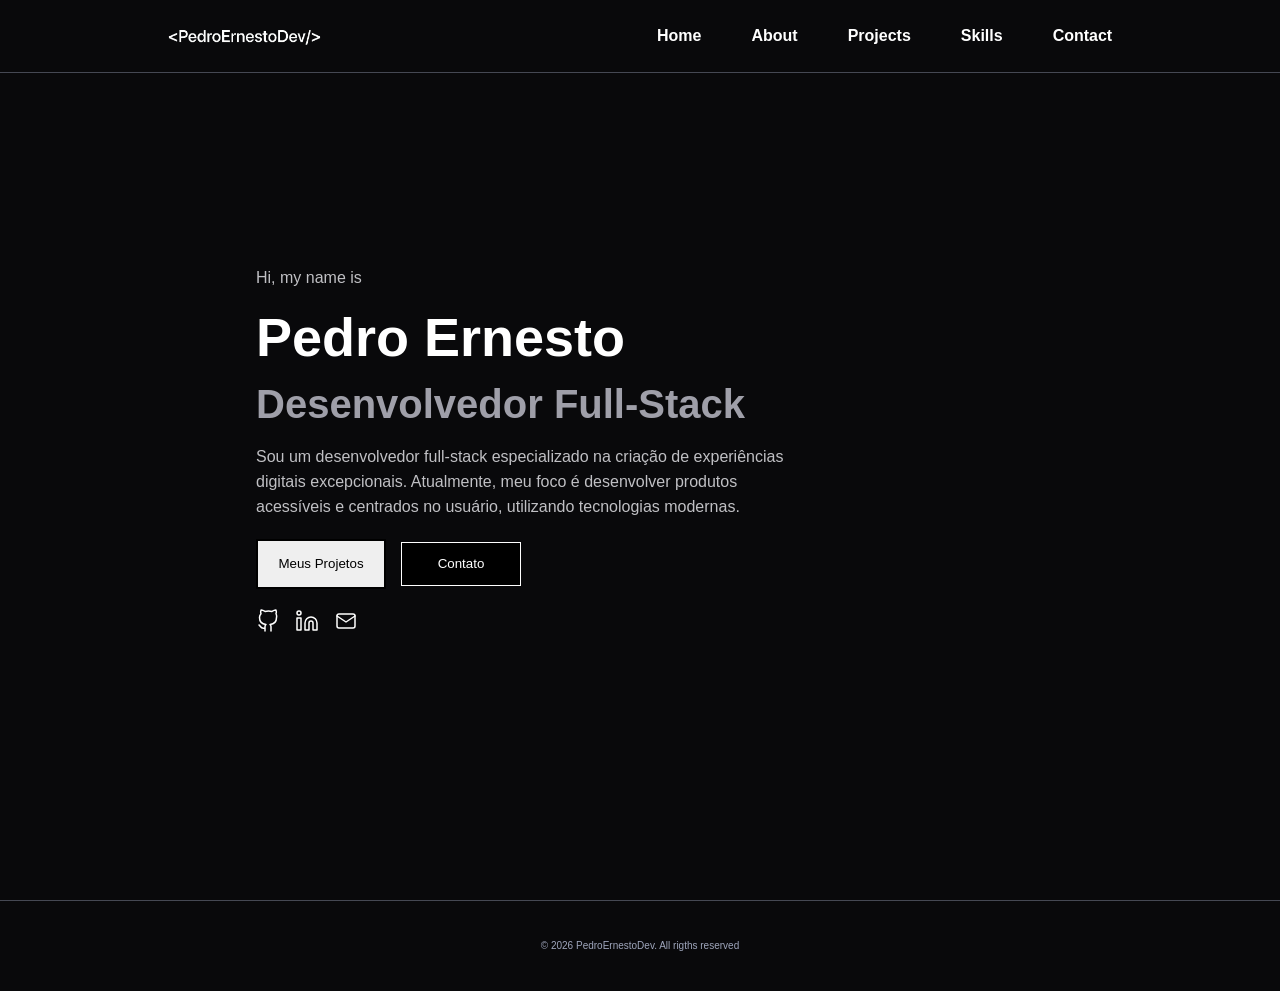
==== index.html @ 3aab39eb "First Commit" ====
<!doctype html>
<html lang="en">
  <head>
    <meta charset="UTF-8" />
    <meta name="viewport" content="width=device-width, initial-scale=1.0" />
    <title>Bem vindo!</title>
    <link rel="stylesheet" href="css/normalize.css" />
    <link rel="stylesheet" href="css/style.css" />
  </head>
  <body>
    <div id="header"></div>

    <section>
      <div id="container-home">
        <p>Hi, my name is</p>
        <h1>Pedro Ernesto</h1>
        <h2>Desenvolvedor Full-Stack</h2>
        <p>
          Sou um desenvolvedor full-stack especializado na criação de
          experiências digitais excepcionais. Atualmente, meu foco é desenvolver
          produtos acessíveis e centrados no usuário, utilizando tecnologias
          modernas.
        </p>
        <div id="container-buttons-home">
          <button id="btn-saw-projects">Meus Projetos</button>
          <button id="btn-get-in-touch">Contato</button>
        </div>
        <div id="conteiner-icons-home">
          <a href="https://github.com/PedroErnestoDev" target="_blank">
            <svg
              width="24"
              height="24"
              viewBox="0 0 24 24"
              fill="none"
              stroke="white"
              stroke-width="1.5"
              stroke-linecap="round"
              stroke-linejoin="round"
            >
              <path
                d="M9 19c-4.5 1.5-4.5-2.5-6-3m12 
             6v-3.87a3.37 3.37 0 0 0-.94-2.61
             c3.14-.35 6.44-1.54 6.44-7
             A5.44 5.44 0 0 0 20 4.77
             5.07 5.07 0 0 0 19.91 1
             S18.73.65 16 2.48
             a13.38 13.38 0 0 0-7 0
             C6.27.65 5.09 1 5.09 1
             A5.07 5.07 0 0 0 5 4.77
             a5.44 5.44 0 0 0-1.5 3.78
             c0 5.42 3.3 6.61 6.44 7
             A3.37 3.37 0 0 0 9 18.13V22"
              />
            </svg>
          </a>
          <a href="https://linkedin.com/in/pedro-ernesto-2781b2309" target="_blank">
            <svg
              width="24"
              height="24"
              viewBox="0 0 24 24"
              fill="none"
              stroke="white"
              stroke-width="1.5"
              stroke-linecap="round"
              stroke-linejoin="round"
            >
              <path
                d="M16 8a6 6 0 0 1 6 6v7h-4v-7a2 2 0 0 0-2-2
             2 2 0 0 0-2 2v7h-4v-7a6 6 0 0 1 6-6z"
              />
              <rect x="2" y="9" width="4" height="12" />
              <circle cx="4" cy="4" r="2" />
            </svg>
          </a>
          <a href="mailto:ernestopedro284@gmail.com">
            <svg
              width="24"
              height="24"
              viewBox="0 0 24 24"
              fill="none"
              stroke="white"
              stroke-width="1.5"
              stroke-linecap="round"
              stroke-linejoin="round"
            >
              <rect x="3" y="5" width="18" height="14" rx="2" />
              <polyline points="3 7 12 13 21 7" />
            </svg>
          </a>
        </div>
      </div>
    </section>

    <div id="footer"></div>

    <script src="js/main.js"></script>
  </body>
</html>
---- css/style.css ----
body {
    background-color: #09090B;
    font-family: sans-serif;
}

header {
    background-color: #09090B;
    color: white;
    width: 100%;
    height: 8vh;
    display: flex;
    align-items: center;
    border-bottom: 0.5px solid #9fa6bc67;
    position: fixed;
    top: 0;
    left: 0;
}

header nav {
    display: flex;
    align-items: center;
    justify-content: space-around;
    width: 100%;
}

header ul {
    display: flex;
    list-style: none;
    padding: 0;
    margin: 0;
}

header img {
    height: 25px;
}

.menu-phone {
    position: absolute;
    top: 70px;
    right: 0;
    display: none;
    flex-direction: column;
    row-gap: 12px;
    background-color: #09090bea;
    padding: 15px;
}

.menu-phone li {
    display: flex;
    align-items: center;
    width: 92vw;
    padding: 5px;
    border-radius: 2px;
    height: 20px;
    cursor: pointer;
}

.menu-phone li:hover {
    background-color: rgba(128, 128, 128, 0.212);
}

.menu-pc {
    display: none;
    cursor: pointer;
}

.menu-pc li{
    font-weight: bold;
}

.menu-hamburguer {
    display: flex;
    flex-direction: column;
    row-gap: 5px;
    cursor: pointer;
}

.menu-hamburguer .slices {
    background-color: white;
    height: 2.5px;
    width: 25px;
    border-radius: 2px;
}

footer {
    background-color: #09090B;
    color: #9FA6BC;
    font-size: 10px;
    border-top: 0.5px solid #9fa6bc67;
    display: flex;
    align-items: center;
    justify-content: center;
    width: 100%;
    height: 10vh;
}

/* No seu style.css, adicione esta regra: */
.menu-phone.active {
    display: flex; /* Isso fará o menu aparecer quando a classe for injetada */
}

section{
    display: flex;
    align-items: center;
    height: 100vh;
    justify-content: left;
    padding-left: 5vw;
}

#container-home{
    max-width: 90vw;
    display: flex;
    flex-direction: column;
    row-gap: 20px;
    
    h1{
        color: white;
        font-size: 54px;
        font-weight: bold;
    }

    h2{
        color: #9F9FA9;
        font-size: 40px;
        font-weight: 700;
    }

    p{
        max-width: 550px;
        color: #c0c0c4;
        font-size: 16px;
        line-height: 25px;
    }
}

#container-buttons-home{
    display: flex;
    align-items: center;
    flex-direction: row;
    column-gap: 15px;
    

    #btn-saw-projects{
        height: 50px;
        width: 130px;
        border: 2px solid black;
        cursor: pointer;
    }

    #btn-get-in-touch{
        height: 44px;
        width: 120px;
        color: white;
        background-color: black;
        border: 1px solid white;
        cursor: pointer;
    }

    #btn-saw-projects:hover {
        background-color: #c5c5c5;
    }

    #btn-get-in-touch:hover{
        background-color: #69696b50;
    }
}

#conteiner-icons-home{
    display: flex;
    flex-direction: row;
    column-gap: 15px;
}

@media (min-width: 1080px) {
    .menu-phone {
        display: none;
    }

    .menu-pc {
        display: flex;
        gap: 50px;
    }

    .menu-hamburguer {
        display: none;
    }

    section{
        padding-left: 20vw;
    }
}
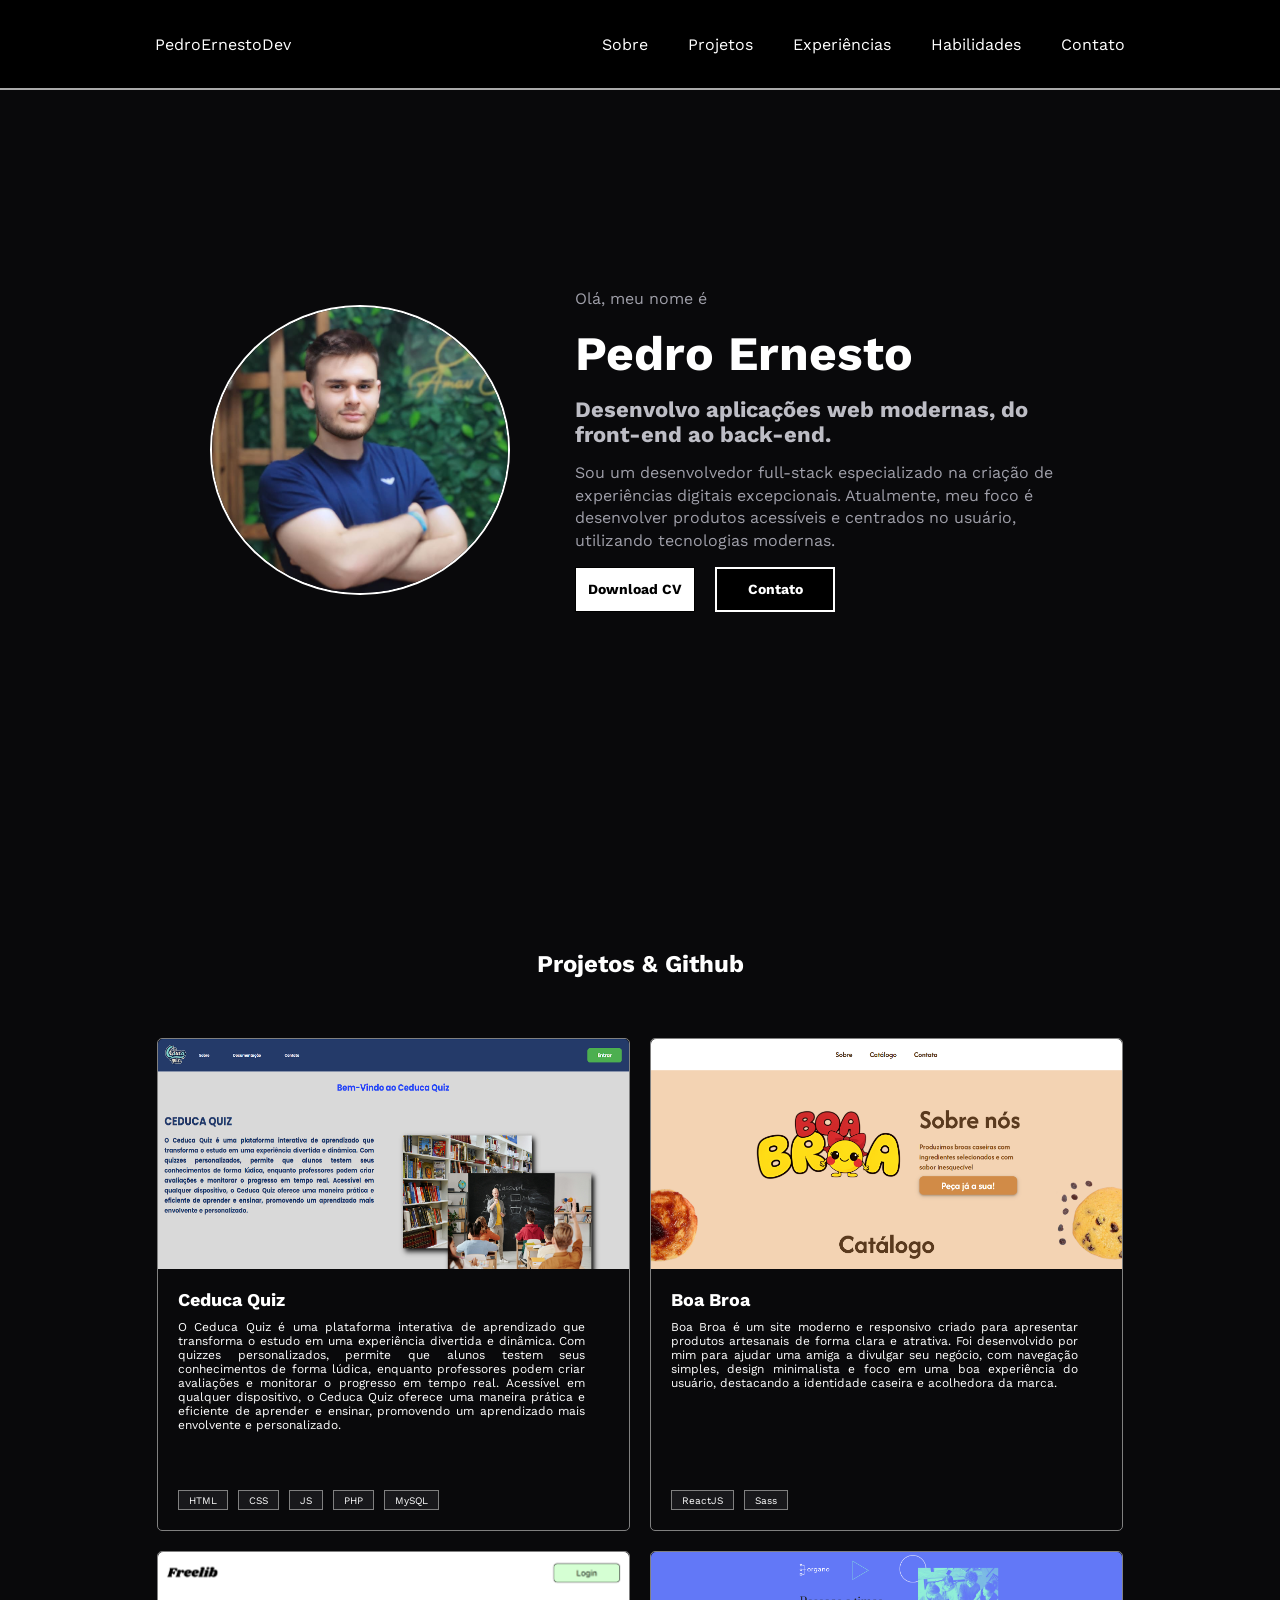
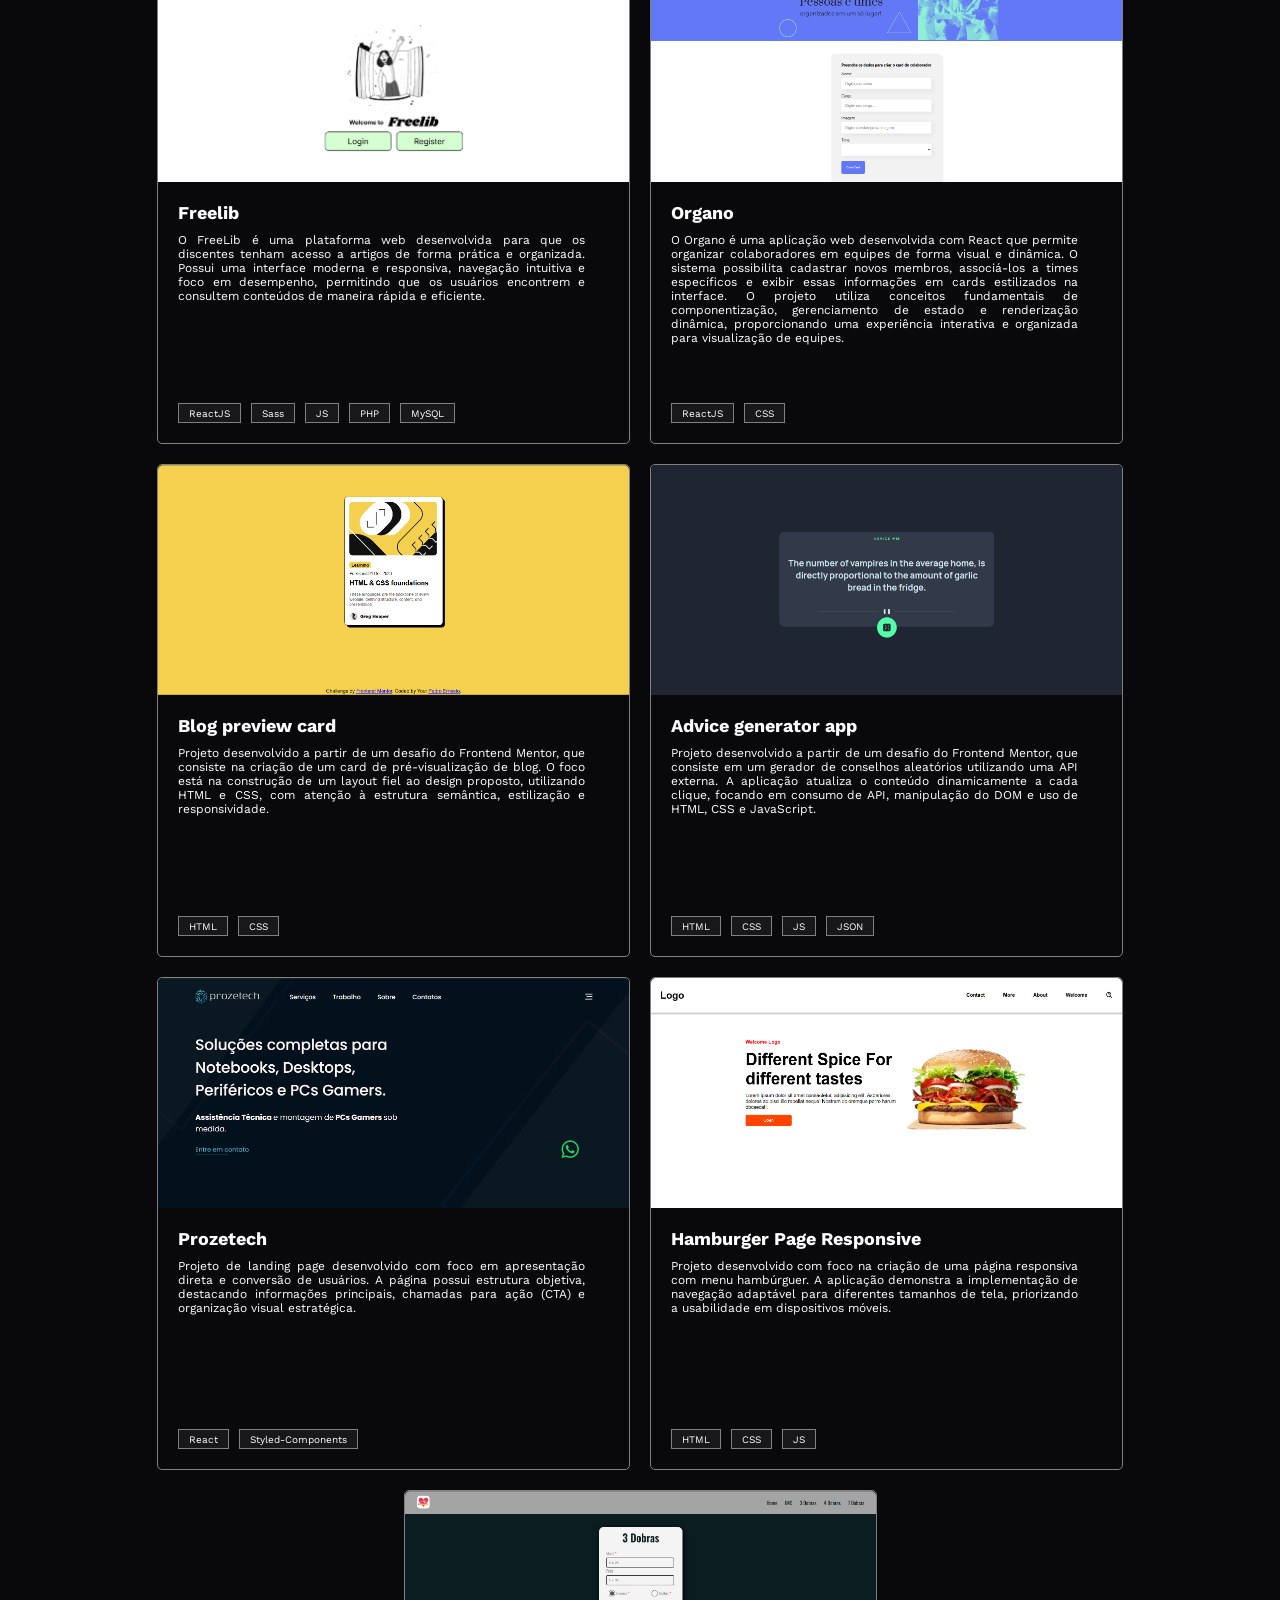
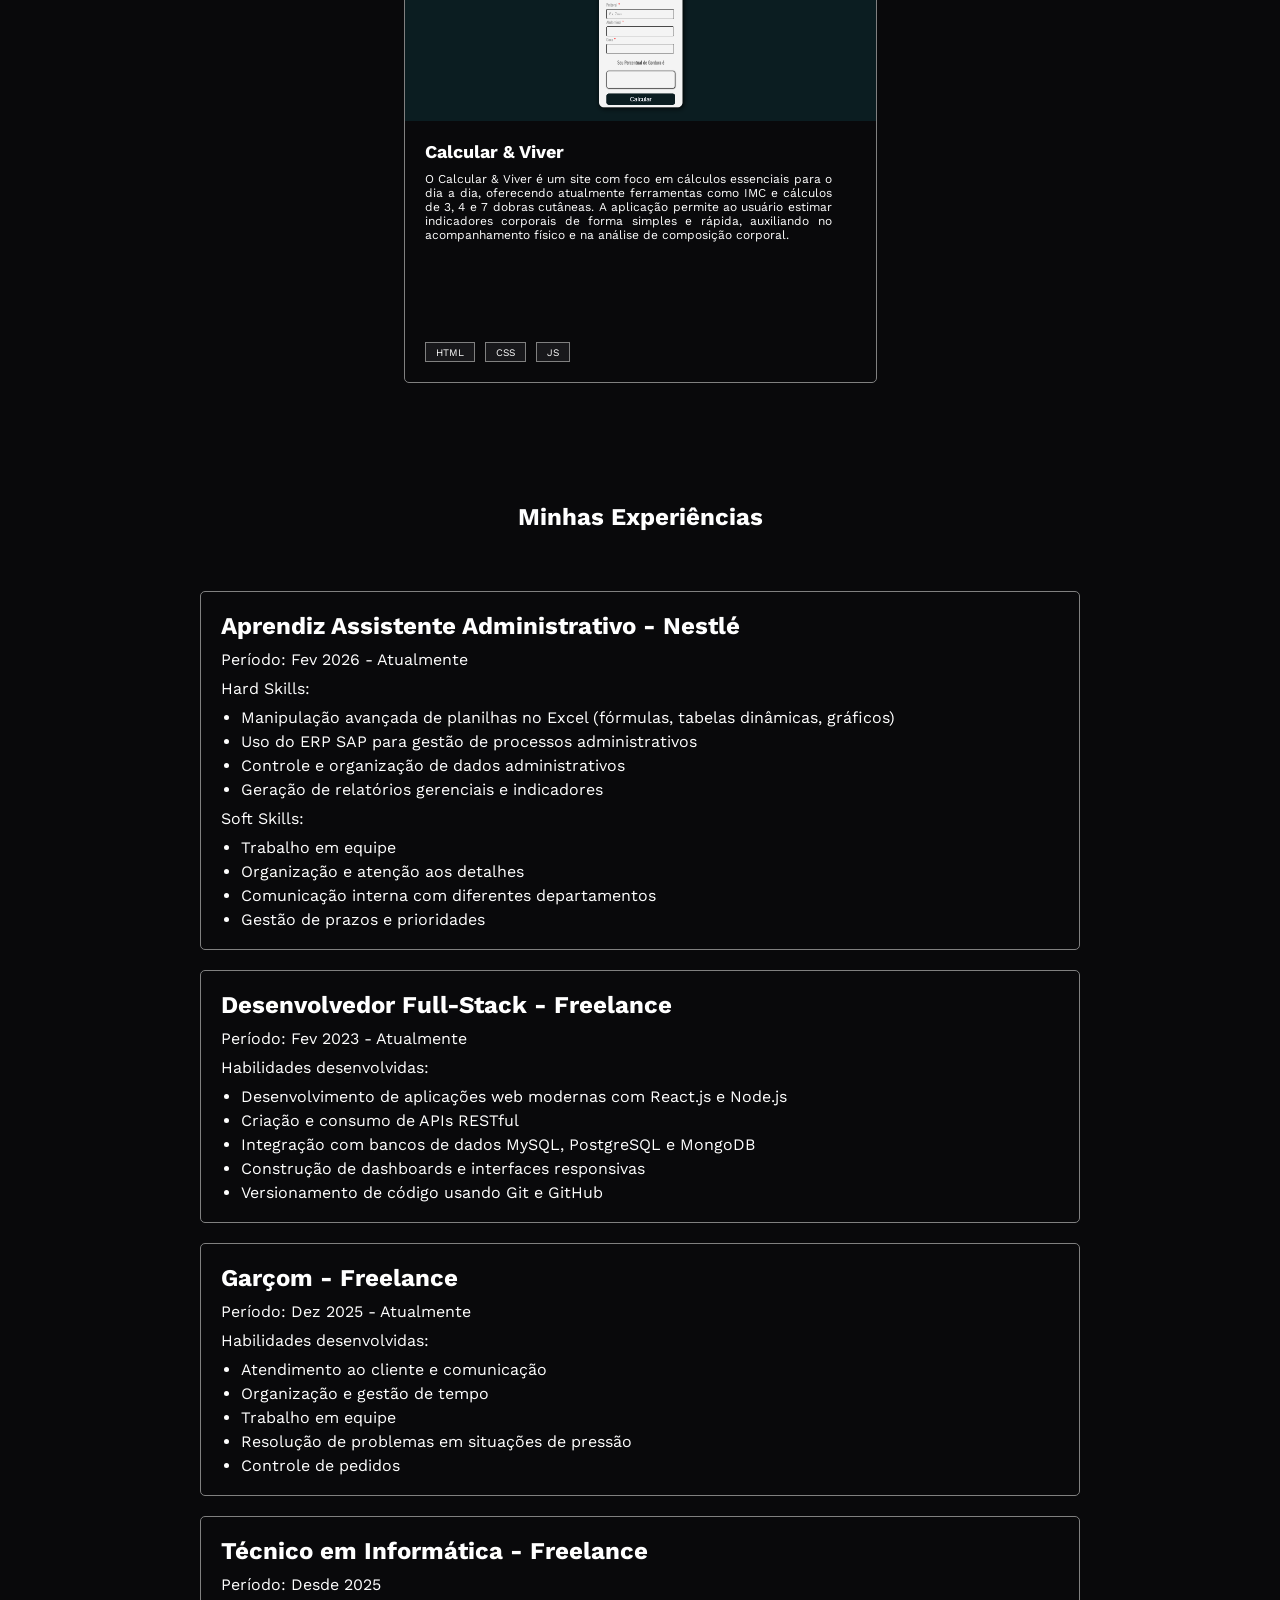
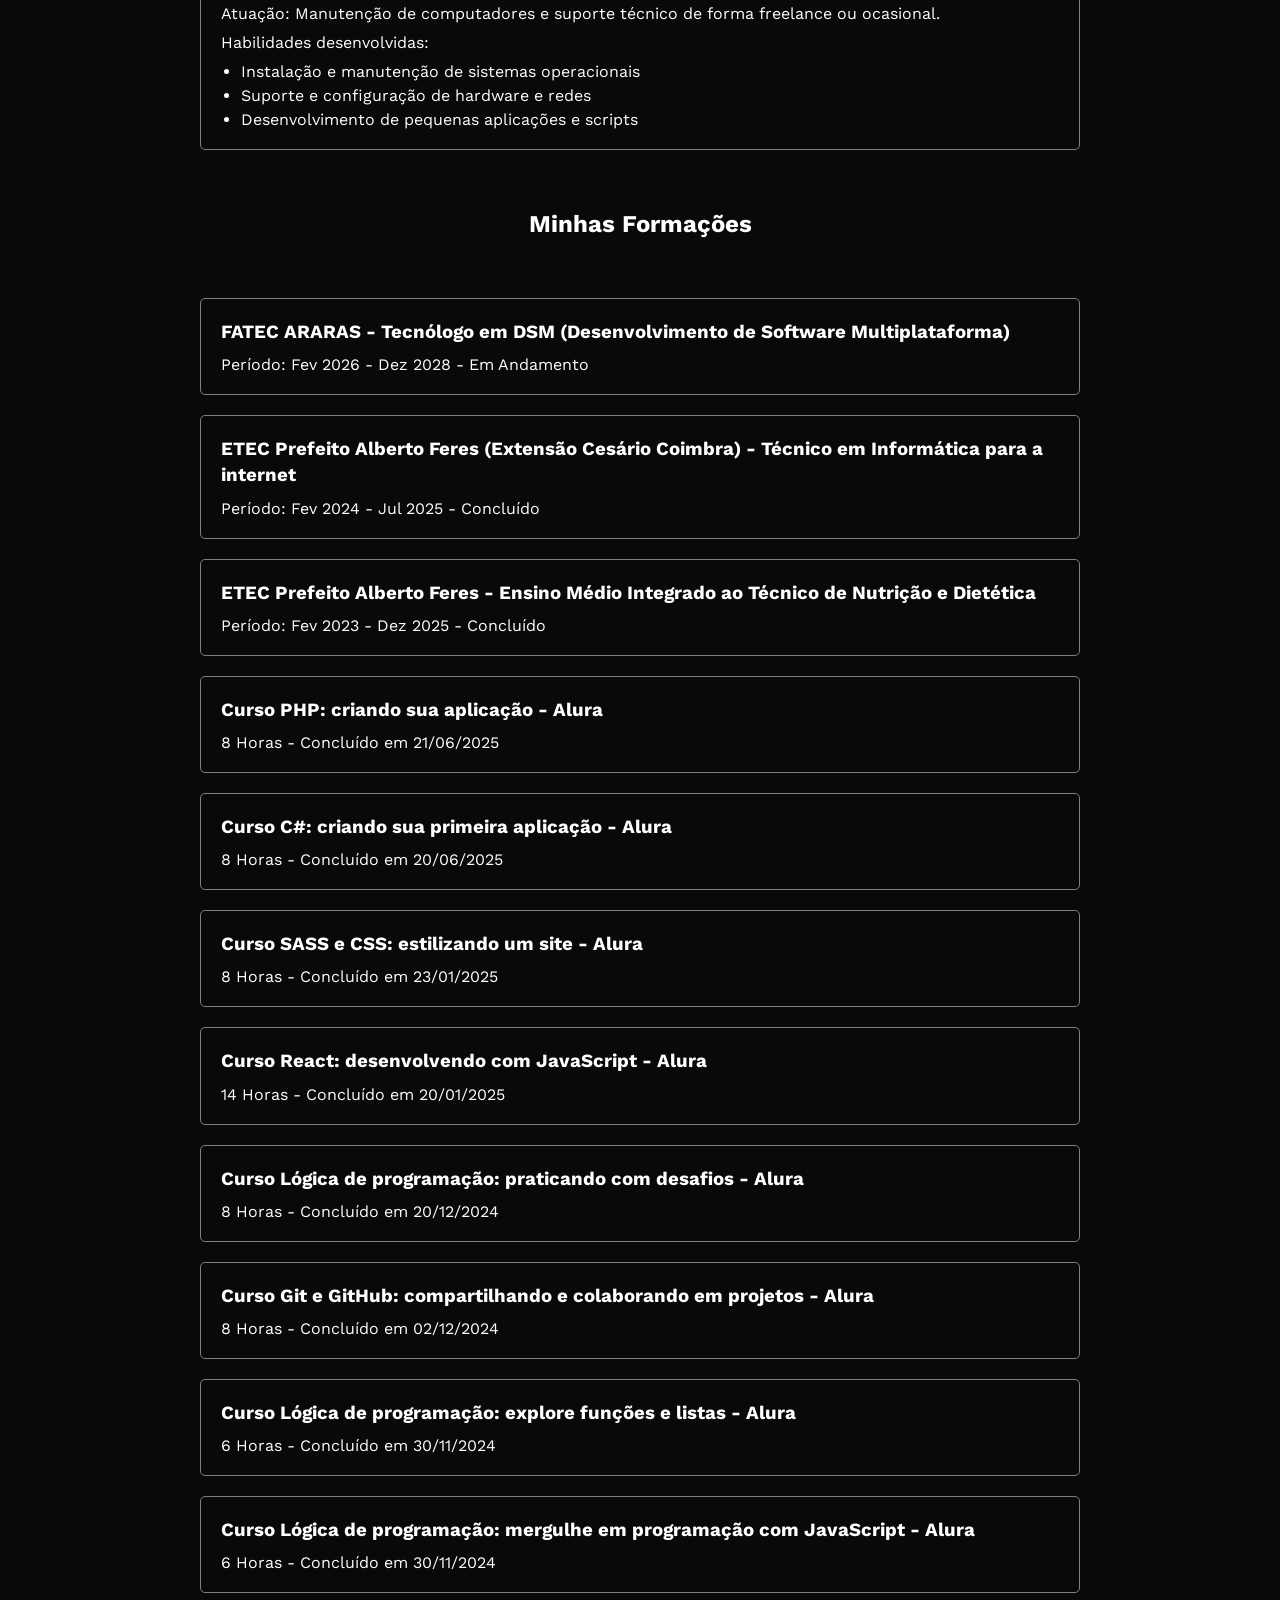
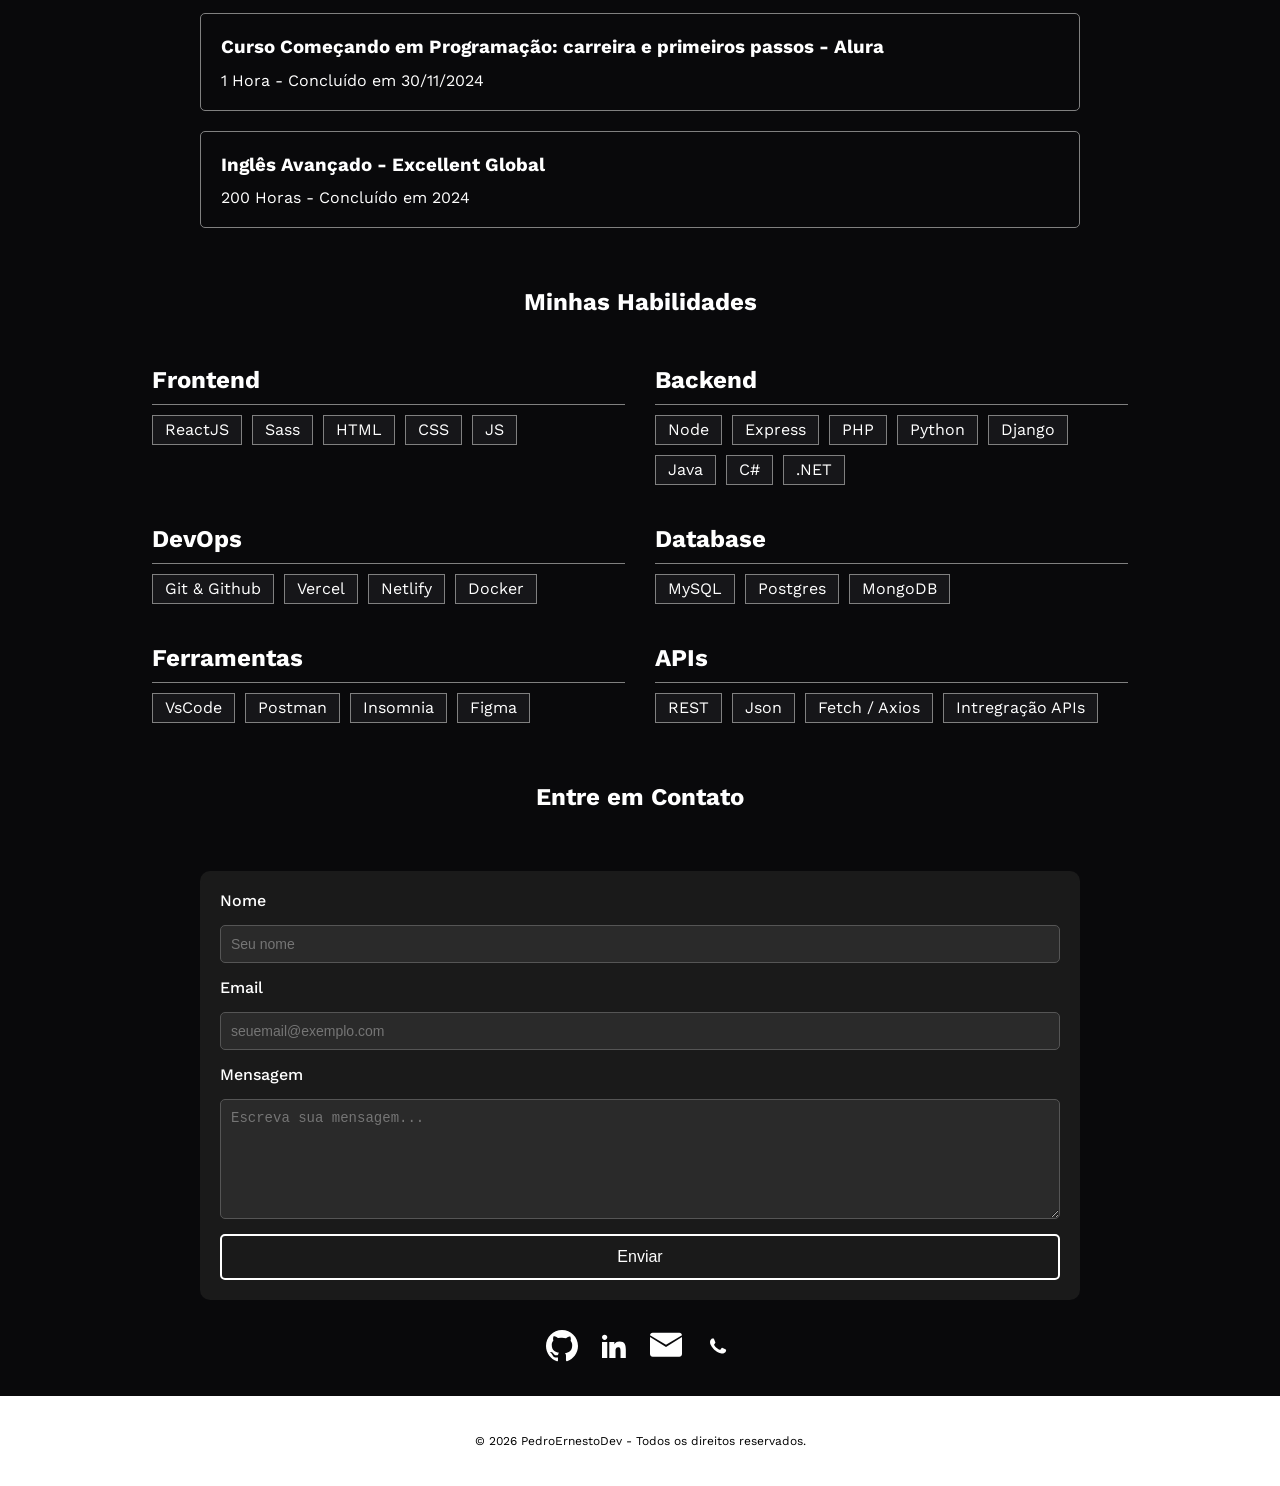
==== commit aea0e1bb: "Colocando meu portifolio no ar" ====
--- a/index.html
+++ b/index.html
@@ -1,98 +1,490 @@
-<!doctype html>
-<html lang="en">
-  <head>
-    <meta charset="UTF-8" />
-    <meta name="viewport" content="width=device-width, initial-scale=1.0" />
-    <title>Bem vindo!</title>
-    <link rel="stylesheet" href="css/normalize.css" />
-    <link rel="stylesheet" href="css/style.css" />
-  </head>
-  <body>
-    <div id="header"></div>
-
-    <section>
-      <div id="container-home">
-        <p>Hi, my name is</p>
-        <h1>Pedro Ernesto</h1>
-        <h2>Desenvolvedor Full-Stack</h2>
-        <p>
-          Sou um desenvolvedor full-stack especializado na criação de
-          experiências digitais excepcionais. Atualmente, meu foco é desenvolver
-          produtos acessíveis e centrados no usuário, utilizando tecnologias
-          modernas.
-        </p>
-        <div id="container-buttons-home">
-          <button id="btn-saw-projects">Meus Projetos</button>
-          <button id="btn-get-in-touch">Contato</button>
-        </div>
-        <div id="conteiner-icons-home">
-          <a href="https://github.com/PedroErnestoDev" target="_blank">
-            <svg
-              width="24"
-              height="24"
-              viewBox="0 0 24 24"
-              fill="none"
-              stroke="white"
-              stroke-width="1.5"
-              stroke-linecap="round"
-              stroke-linejoin="round"
-            >
-              <path
-                d="M9 19c-4.5 1.5-4.5-2.5-6-3m12 
-             6v-3.87a3.37 3.37 0 0 0-.94-2.61
-             c3.14-.35 6.44-1.54 6.44-7
-             A5.44 5.44 0 0 0 20 4.77
-             5.07 5.07 0 0 0 19.91 1
-             S18.73.65 16 2.48
-             a13.38 13.38 0 0 0-7 0
-             C6.27.65 5.09 1 5.09 1
-             A5.07 5.07 0 0 0 5 4.77
-             a5.44 5.44 0 0 0-1.5 3.78
-             c0 5.42 3.3 6.61 6.44 7
-             A3.37 3.37 0 0 0 9 18.13V22"
-              />
-            </svg>
-          </a>
-          <a href="https://linkedin.com/in/pedro-ernesto-2781b2309" target="_blank">
-            <svg
-              width="24"
-              height="24"
-              viewBox="0 0 24 24"
-              fill="none"
-              stroke="white"
-              stroke-width="1.5"
-              stroke-linecap="round"
-              stroke-linejoin="round"
-            >
-              <path
-                d="M16 8a6 6 0 0 1 6 6v7h-4v-7a2 2 0 0 0-2-2
-             2 2 0 0 0-2 2v7h-4v-7a6 6 0 0 1 6-6z"
-              />
-              <rect x="2" y="9" width="4" height="12" />
-              <circle cx="4" cy="4" r="2" />
-            </svg>
-          </a>
-          <a href="mailto:ernestopedro284@gmail.com">
-            <svg
-              width="24"
-              height="24"
-              viewBox="0 0 24 24"
-              fill="none"
-              stroke="white"
-              stroke-width="1.5"
-              stroke-linecap="round"
-              stroke-linejoin="round"
-            >
-              <rect x="3" y="5" width="18" height="14" rx="2" />
-              <polyline points="3 7 12 13 21 7" />
-            </svg>
-          </a>
-        </div>
-      </div>
-    </section>
-
-    <div id="footer"></div>
-
-    <script src="js/main.js"></script>
-  </body>
-</html>
+<!DOCTYPE html>
+<html lang="pt-BR">
+<head>
+    <meta charset="UTF-8">
+    <meta name="viewport" content="width=device-width, initial-scale=1.0">
+
+    <title>Pedro Ernesto | Desenvolvedor Full Stack em Araras (React, Java, Node)</title>
+    <meta name="description" content="Desenvolvedor Full Stack especializado em React, Java e Node.js. Criação de sistemas web modernos, APIs e interfaces responsivas. Veja meus projetos.">
+
+    <meta name="keywords" content="Desenvolvedor Full Stack, React, Java, Node.js, Programador Araras, Portfólio Desenvolvedor">
+
+    <meta name="author" content="Pedro Ernesto">
+
+    <meta property="og:title" content="Pedro Ernesto | Desenvolvedor Full Stack">
+    <meta property="og:description" content="Projetos em React, Java e Node.js. Confira meu portfólio.">
+    <meta property="og:image" content="assets/foto-perfil.jpg">
+    <meta property="og:type" content="website">
+
+    <link rel="icon" href="assets/favicon.ico">
+
+    <link rel="stylesheet" href="style.css">
+</head>
+<body>
+    <header>
+        <nav>
+            <p>PedroErnestoDev</p>
+            <ul class="pc-menu">
+                <li><a href="#about">Sobre</a></li>
+                <li><a href="#h2-projetos">Projetos</a></li>
+                <li><a href="#h2-experiencias">Experiências</a></li>
+                <li><a href="#h2-skills">Habilidades</a></li>
+                <li><a href="#h2-contato">Contato</a></li>
+            </ul>
+            <div class="menu-hamburguer">
+                <div class="slices"></div>
+                <div class="slices"></div>
+                <div class="slices"></div>
+            </div>
+            <ul class="mobile-menu">
+                <li><a href="#about">Sobre</a></li>
+                <li><a href="#h2-projetos">Projetos</a></li>
+                <li><a href="#h2-experiencias">Experiências</a></li>
+                <li><a href="#h2-skills">Habilidades</a></li>
+                <li><a href="#h2-contato">Contato</a></li>
+            </ul>
+        </nav>
+    </header>
+    <main>
+        <div id="about">
+            <img src="assets/foto-perfil.jpg" alt="">
+            <div id="container-frases-about">
+                <p>Olá, meu nome é</p>
+                <h1>Pedro Ernesto</h1>
+                <h3 class="typing"></h3>
+                <p>Sou um desenvolvedor full-stack especializado na criação de experiências digitais excepcionais. Atualmente, meu foco é desenvolver produtos acessíveis e centrados no usuário, utilizando tecnologias modernas.</p>
+                <div class="container-botoes-frases">
+                    <a href="assets/Curriculum Vitae - Pedro H. E. De Souza.pdf" download class="btn-cv">Download CV</a>
+                    <a href="#h2-contato" class="btn-linkedin">Contato</a>
+                </div>
+            </div>
+        </div>
+        <h2 id="h2-projetos">Projetos & Github</h2>
+        <div id="projetos">
+                <div class="card-projects" onclick="window.open('https://github.com/Eduardo6794/CeducaQuiz', '_blank')">
+                    <img src="assets/cover-ceduca.png" alt="Imagem card ceduca" class="img-card">
+                    <div class="container-dados-card">
+                        <h3>Ceduca Quiz</h3>
+                        <div class="container-paragrafo">
+                            <p>O Ceduca Quiz é uma plataforma interativa de aprendizado que transforma o estudo em uma experiência divertida e dinâmica. Com quizzes personalizados, permite que alunos testem seus conhecimentos de forma lúdica, enquanto professores podem criar avaliações e monitorar o progresso em tempo real. Acessível em qualquer dispositivo, o Ceduca Quiz oferece uma maneira prática e eficiente de aprender e ensinar, promovendo um aprendizado mais envolvente e personalizado.</p>
+                        </div>
+                        <div class="container-languages">
+                            <div class="langs">
+                                <p>HTML</p>
+                            </div>
+                            <div class="langs">
+                                <p>CSS</p>
+                            </div>
+                            <div class="langs">
+                                <p>JS</p>
+                            </div>
+                            <div class="langs">
+                                <p>PHP</p>
+                            </div>
+                            <div class="langs">
+                                <p>MySQL</p>
+                            </div>
+                        </div>
+                    </div>
+                </div>
+                <div class="card-projects" onclick="window.open('https://boa-broa-1lh18m6a9-pedros-projects-6d115572.vercel.app/', '_blank')">
+                    <img src="assets/cover-boa-broa.png" alt="Imagem card ceduca" class="img-card">
+                    <div class="container-dados-card">
+                        <h3>Boa Broa</h3>
+                        <div class="container-paragrafo">
+                            <p>Boa Broa é um site moderno e responsivo criado para apresentar produtos artesanais de forma clara e atrativa. Foi desenvolvido por mim para ajudar uma amiga a divulgar seu negócio, com navegação simples, design minimalista e foco em uma boa experiência do usuário, destacando a identidade caseira e acolhedora da marca.</p>
+                        </div>
+                        <div class="container-languages">
+                            <div class="langs">
+                                <p>ReactJS</p>
+                            </div>
+                            <div class="langs">
+                                <p>Sass</p>
+                            </div>
+                        </div>
+                    </div>
+                </div>
+                <div class="card-projects" onclick="window.open('https://github.com/PedroErnestoDev/freelib', '_blank')">
+                    <img src="assets/cover-freelib.png" alt="Imagem card ceduca" class="img-card">
+                    <div class="container-dados-card">
+                        <h3>Freelib</h3>
+                        <div class="container-paragrafo">
+                            <p>O FreeLib é uma plataforma web desenvolvida para que os discentes tenham acesso a artigos de forma prática e organizada. Possui uma interface moderna e responsiva, navegação intuitiva e foco em desempenho, permitindo que os usuários encontrem e consultem conteúdos de maneira rápida e eficiente.</p>
+                        </div>
+                        <div class="container-languages">
+                            <div class="langs">
+                                <p>ReactJS</p>
+                            </div>
+                        <div class="langs">
+                            <p>Sass</p>
+                        </div>
+                        <div class="langs">
+                            <p>JS</p>
+                        </div>
+                        <div class="langs">
+                            <p>PHP</p>
+                        </div>
+                        <div class="langs">
+                            <p>MySQL</p>
+                        </div>
+                    </div>
+                </div>
+            </div>
+            <div class="card-projects" onclick="window.open('https://organo-qeecptjor-pedros-projects-6d115572.vercel.app/', '_blank')">
+                <img src="assets/cover-organo.png" alt="Imagem card ceduca" class="img-card">
+                <div class="container-dados-card">
+                    <h3>Organo</h3>
+                     <div class="container-paragrafo">
+                        <p>O Organo é uma aplicação web desenvolvida com React que permite organizar colaboradores em equipes de forma visual e dinâmica. O sistema possibilita cadastrar novos membros, associá-los a times específicos e exibir essas informações em cards estilizados na interface. O projeto utiliza conceitos fundamentais de componentização, gerenciamento de estado e renderização dinâmica, proporcionando uma experiência interativa e organizada para visualização de equipes.</p>
+                        </div>
+                    <div class="container-languages">
+                        <div class="langs">
+                            <p>ReactJS</p>
+                        </div>
+                        <div class="langs">
+                            <p>CSS</p>
+                        </div>
+                    </div>
+                </div>
+            </div>
+            <div class="card-projects" onclick="window.open('https://pedroernestodev.github.io/Blog-preview-card/', '_blank')">
+                <img src="assets/cover-blog-preview.png" alt="Imagem card ceduca" class="img-card">
+                <div class="container-dados-card">
+                    <h3>Blog preview card</h3>
+                    <div class="container-paragrafo">
+                        <p>Projeto desenvolvido a partir de um desafio do Frontend Mentor, que consiste na criação de um card de pré-visualização de blog. O foco está na construção de um layout fiel ao design proposto, utilizando HTML e CSS, com atenção à estrutura semântica, estilização e responsividade.</p>
+                    </div>
+                    <div class="container-languages">
+                        <div class="langs">
+                            <p>HTML</p>
+                        </div>
+                        <div class="langs">
+                            <p>CSS</p>
+                        </div>
+                    </div>
+                </div>
+            </div>
+            <div class="card-projects" onclick="window.open('https://pedroernestodev.github.io/Advice-generator-app/', '_blank')">
+                <img src="assets/cover-advice-genarator.png" alt="Imagem card ceduca" class="img-card">
+                <div class="container-dados-card">
+                    <h3>Advice generator app</h3>
+                    <div class="container-paragrafo">
+                        <p>Projeto desenvolvido a partir de um desafio do Frontend Mentor, que consiste em um gerador de conselhos aleatórios utilizando uma API externa. A aplicação atualiza o conteúdo dinamicamente a cada clique, focando em consumo de API, manipulação do DOM e uso de HTML, CSS e JavaScript.</p>
+                    </div>
+                    <div class="container-languages">
+                        <div class="langs">
+                            <p>HTML</p>
+                        </div>
+                        <div class="langs">
+                            <p>CSS</p>
+                        </div>
+                        <div class="langs">
+                            <p>JS</p>
+                        </div>
+                        <div class="langs">
+                            <p>JSON</p>
+                        </div>
+                    </div>
+                </div>
+            </div>
+            <div class="card-projects" onclick="window.open('https://willsf2021.github.io/prozetech/', '_blank')">
+                <img src="assets/cover-prozetech.png" alt="Imagem card ceduca" class="img-card">
+                <div class="container-dados-card">
+                    <h3>Prozetech</h3>
+                    <div class="container-paragrafo">
+                        <p>Projeto de landing page desenvolvido com foco em apresentação direta e conversão de usuários. A página possui estrutura objetiva, destacando informações principais, chamadas para ação (CTA) e organização visual estratégica.</p>
+                    </div>
+                    <div class="container-languages">
+                        <div class="langs">
+                            <p>React</p>
+                        </div>
+                        <div class="langs">
+                            <p>Styled-Components</p>
+                        </div>
+                    </div>
+                </div>
+            </div>
+            <div class="card-projects" onclick="window.open('https://pedroernestodev.github.io/HamburgerPageResponsive/', '_blank')">
+                <img src="assets/cover-reponsive-humburguer.png" alt="Imagem card ceduca" class="img-card">
+                <div class="container-dados-card">
+                    <h3>Hamburger Page Responsive</h3>
+                    <div class="container-paragrafo">
+                        <p>Projeto desenvolvido com foco na criação de uma página responsiva com menu hambúrguer. A aplicação demonstra a implementação de navegação adaptável para diferentes tamanhos de tela, priorizando a usabilidade em dispositivos móveis.</p>
+                    </div>
+                    <div class="container-languages">
+                        <div class="langs">
+                            <p>HTML</p>
+                        </div>
+                        <div class="langs">
+                            <p>CSS</p>
+                        </div>
+                        <div class="langs">
+                            <p>JS</p>
+                        </div>
+                    </div>
+                </div>
+            </div>
+            <div class="card-projects" onclick="window.open('https://pedroernestodev.github.io/Calcular-Viver/index.html', '_blank')">
+                <img src="assets/cover-calcular-e-viver.png" alt="Imagem card ceduca" class="img-card">
+                <div class="container-dados-card">
+                    <h3>Calcular & Viver</h3>
+                    <div class="container-paragrafo">
+                        <p>O Calcular & Viver é um site com foco em cálculos essenciais para o dia a dia, oferecendo atualmente ferramentas como IMC e cálculos de 3, 4 e 7 dobras cutâneas.
+                        A aplicação permite ao usuário estimar indicadores corporais de forma simples e rápida, auxiliando no acompanhamento físico e na análise de composição corporal.</p>
+                    </div>
+                    <div class="container-languages">
+                        <div class="langs">
+                            <p>HTML</p>
+                        </div>
+                        <div class="langs">
+                            <p>CSS</p>
+                        </div>
+                        <div class="langs">
+                            <p>JS</p>
+                        </div>
+                    </div>
+                </div>
+            </div>
+        </div>
+        <div id="repos">
+        </div>
+        <h2 id="h2-experiencias">Minhas Experiências</h2>
+        <div id="experiencias">
+            <div class="container-experiencias">
+                <h3>Aprendiz Assistente Administrativo - Nestlé</h3>
+                <p>Período: Fev 2026 - Atualmente</p>
+                <p>Hard Skills:</p>
+                <ul>
+                    <li>Manipulação avançada de planilhas no Excel (fórmulas, tabelas dinâmicas, gráficos)</li>
+                    <li>Uso do ERP SAP para gestão de processos administrativos</li>
+                    <li>Controle e organização de dados administrativos</li>
+                    <li>Geração de relatórios gerenciais e indicadores</li>
+                </ul>
+                <p>Soft Skills:</p>
+                <ul>
+                    <li>Trabalho em equipe</li>
+                    <li>Organização e atenção aos detalhes</li>
+                    <li>Comunicação interna com diferentes departamentos</li>
+                    <li>Gestão de prazos e prioridades</li>
+                </ul>
+            </div>
+            <div class="container-experiencias">
+                <h3>Desenvolvedor Full-Stack - Freelance</h3>
+                <p>Período: Fev 2023 - Atualmente</p>
+                <p>Habilidades desenvolvidas:</p>
+                <ul>
+                    <li>Desenvolvimento de aplicações web modernas com React.js e Node.js</li>
+                    <li>Criação e consumo de APIs RESTful</li>
+                    <li>Integração com bancos de dados MySQL, PostgreSQL e MongoDB</li>
+                    <li>Construção de dashboards e interfaces responsivas</li>
+                    <li>Versionamento de código usando Git e GitHub</li>
+                </ul>
+            </div>
+            <div class="container-experiencias">
+                <h3>Garçom - Freelance</h3>
+                <p>Período: Dez 2025 - Atualmente</p>
+                <p>Habilidades desenvolvidas:</p>
+                <ul>
+                    <li>Atendimento ao cliente e comunicação</li>
+                    <li>Organização e gestão de tempo</li>
+                    <li>Trabalho em equipe</li>
+                    <li>Resolução de problemas em situações de pressão</li>
+                    <li>Controle de pedidos</li>
+                </ul>
+            </div>
+            <div class="container-experiencias">
+                <h3>Técnico em Informática - Freelance</h3>
+                <p>Período: Desde 2025</p>
+                <p>Atuação: Manutenção de computadores e suporte técnico de forma freelance ou ocasional.</p>
+                <p>Habilidades desenvolvidas:</p>
+                <ul>
+                    <li>Instalação e manutenção de sistemas operacionais</li>
+                    <li>Suporte e configuração de hardware e redes</li>
+                    <li>Desenvolvimento de pequenas aplicações e scripts</li>
+                </ul>
+            </div>
+        </div>
+        <h2 id="h2-formacoes">Minhas Formações</h2>
+        <div id="formacoes">
+            <div class="container-formacoes">
+                <h3>FATEC ARARAS - Tecnólogo em DSM (Desenvolvimento de Software Multiplataforma)</h3>
+                <p>Período: Fev 2026 - Dez 2028 - Em Andamento</p>
+            </div>
+
+            <div class="container-formacoes">
+                <h3>ETEC Prefeito Alberto Feres (Extensão Cesário Coimbra) - Técnico em Informática para a internet</h3>
+                <p>Período: Fev 2024 - Jul 2025 - Concluído</p>
+            </div>
+
+            <div class="container-formacoes">
+                <h3>ETEC Prefeito Alberto Feres - Ensino Médio Integrado ao Técnico de Nutrição e Dietética</h3>
+                <p>Período: Fev 2023 - Dez 2025 - Concluído</p>
+            </div>
+
+            <div class="container-formacoes">
+                <h3>Curso PHP: criando sua aplicação - Alura</h3>
+                <p>8 Horas - Concluído em 21/06/2025</p>
+            </div>
+
+            <div class="container-formacoes">
+                <h3>Curso C#: criando sua primeira aplicação - Alura</h3>
+                <p>8 Horas - Concluído em 20/06/2025</p>
+            </div>
+
+            <div class="container-formacoes">
+                <h3>Curso SASS e CSS: estilizando um site - Alura</h3>
+                <p>8 Horas - Concluído em 23/01/2025</p>
+            </div>
+
+            <div class="container-formacoes">
+                <h3>Curso React: desenvolvendo com JavaScript - Alura</h3>
+                <p>14 Horas - Concluído em 20/01/2025</p>
+            </div>
+
+            <div class="container-formacoes">
+                <h3>Curso Lógica de programação: praticando com desafios - Alura</h3>
+                <p>8 Horas - Concluído em 20/12/2024</p>
+            </div>
+
+            <div class="container-formacoes">
+                <h3>Curso Git e GitHub: compartilhando e colaborando em projetos - Alura</h3>
+                <p>8 Horas - Concluído em 02/12/2024</p>
+            </div>
+
+            <div class="container-formacoes">
+                <h3>Curso Lógica de programação: explore funções e listas - Alura</h3>
+                <p>6 Horas - Concluído em 30/11/2024</p>
+            </div>
+
+            <div class="container-formacoes">
+                <h3>Curso Lógica de programação: mergulhe em programação com JavaScript - Alura</h3>
+                <p>6 Horas - Concluído em 30/11/2024</p>
+            </div>
+
+            <div class="container-formacoes">
+                <h3>Curso Começando em Programação: carreira e primeiros passos - Alura</h3>
+                <p>1 Hora - Concluído em 30/11/2024</p>
+            </div>
+
+            <div class="container-formacoes">
+                <h3>Inglês Avançado - Excellent Global</h3>
+                <p>200 Horas - Concluído em 2024</p>
+            </div>
+        </div>
+        <h2 id="h2-skills">Minhas Habilidades</h2>
+        <div id="skills">
+            <div class="container-skills">
+                <h3>Frontend</h3>
+                <div class="container-langs-skills">
+                    <div class="lang-skill">
+                        <p>ReactJS</p>
+                        <p>Sass</p>
+                        <p>HTML</p>
+                        <p>CSS</p>
+                        <p>JS</p>
+                    </div>
+                </div>
+            </div>
+            <div class="container-skills">
+                <h3>Backend</h3>
+                <div class="container-langs-skills">
+                    <div class="lang-skill">
+                        <p>Node</p>
+                        <p>Express</p>
+                        <p>PHP</p>
+                        <p>Python</p>
+                        <p>Django</p>
+                        <p>Java</p> 
+                        <p>C#</p> 
+                        <p>.NET</p> 
+                    </div>
+                </div>
+            </div>
+            <div class="container-skills">
+                <h3>DevOps</h3>
+                <div class="container-langs-skills">
+                    <div class="lang-skill">
+                        <p>Git & Github</p>
+                        <p>Vercel</p>
+                        <p>Netlify</p>
+                        <p>Docker</p>
+                    </div>
+                </div>
+            </div>
+            <div class="container-skills">
+                <h3>Database</h3>
+                <div class="container-langs-skills">
+                    <div class="lang-skill">
+                        <p>MySQL</p>
+                        <p>Postgres</p>
+                        <p>MongoDB</p>
+                    </div>
+                </div>
+            </div>
+            <div class="container-skills">
+                <h3>Ferramentas</h3>
+                <div class="container-langs-skills">
+                    <div class="lang-skill">
+                        <p>VsCode</p>
+                        <p>Postman</p>
+                        <p>Insomnia</p>
+                        <p>Figma</p>
+                    </div>
+                </div>
+            </div>
+            <div class="container-skills">
+                <h3>APIs</h3>
+                <div class="container-langs-skills">
+                    <div class="lang-skill">
+                        <p>REST</p>
+                        <p>Json</p>
+                        <p>Fetch / Axios</p>
+                        <p>Intregração APIs</p>
+                    </div>
+                </div>
+            </div>
+        </div>
+        <h2 id="h2-contato">Entre em Contato</h2>
+        <div id="contato" class="container-contato">
+                <form action="https://formspree.io/f/xwvwvkjo" method="POST" class="form-contato">
+                    <label for="name">Nome</label>
+                    <input type="text" id="name" name="name" placeholder="Seu nome" required>
+
+                    <label for="email">Email</label>
+                    <input type="email" id="email" name="_replyto" placeholder="seuemail@exemplo.com" required>
+
+                    <label for="message">Mensagem</label>
+                    <textarea id="message" name="message" placeholder="Escreva sua mensagem..." required></textarea>
+
+                    <button type="submit">Enviar</button>
+                </form>
+                <div class="social-icons">
+                    <!-- GitHub -->
+                    <a href="https://github.com/PedroErnestoDev" target="_blank">
+                        <svg viewBox="0 0 24 24"><path d="M12 0C5.37 0 0 5.37 0 12c0 5.3 3.438 9.8 8.207 11.387.6.113.793-.262.793-.583 0-.287-.012-1.244-.017-2.257-3.338.724-4.042-1.61-4.042-1.61-.546-1.387-1.333-1.756-1.333-1.756-1.09-.745.083-.729.083-.729 1.205.085 1.84 1.238 1.84 1.238 1.07 1.834 2.807 1.304 3.492.997.108-.775.418-1.304.762-1.604-2.665-.303-5.467-1.332-5.467-5.931 0-1.31.467-2.382 1.236-3.222-.124-.303-.536-1.523.117-3.176 0 0 1.008-.323 3.3 1.23A11.5 11.5 0 0112 5.803c1.02.005 2.045.138 3.003.404 2.29-1.554 3.296-1.23 3.296-1.23.656 1.653.244 2.873.12 3.176.77.84 1.235 1.912 1.235 3.222 0 4.61-2.807 5.625-5.48 5.921.43.37.823 1.096.823 2.207 0 1.594-.015 2.877-.015 3.268 0 .324.19.701.8.582C20.565 21.796 24 17.296 24 12c0-6.63-5.373-12-12-12z"/></svg>
+                    </a>
+
+                    <!-- LinkedIn -->
+                    <a href="https://www.linkedin.com/in/pedro-ernesto-2781b2309" target="_blank">
+                        <svg viewBox="0 0 24 24"><path d="M4.98 3.5C3.88 3.5 3 4.38 3 5.48s.88 1.98 1.98 1.98c1.1 0 1.98-.88 1.98-1.98S6.08 3.5 4.98 3.5zM3 8.98h3.96V21H3V8.98zM8.48 8.98h3.79v1.63h.05c.53-1 1.83-2.05 3.77-2.05 4.03 0 4.77 2.65 4.77 6.09V21h-3.96v-5.25c0-1.25-.02-2.86-1.74-2.86-1.75 0-2.02 1.37-2.02 2.78V21H8.48V8.98z"/></svg>
+                    </a>
+
+                    <!-- Gmail -->
+                    <a href="mailto:ernestopedro284@gmail.com">
+                        <svg viewBox="0 0 24 24"><path d="M12 12.713L0 5.25V18c0 1.104.896 2 2 2h20c1.104 0 2-.896 2-2V5.25l-12 7.463zM12 11L0 4V4c0-1.104.896-2 2-2h20c1.104 0 2 .896 2 2v0l-12 7z"/></svg>
+                    </a>
+
+                    <!-- WhatsApp -->
+                    <a href="https://wa.me/19999712966" target="_blank">
+                        <svg viewBox="0 0 24 24"><path d="M17.472 14.382c-.297-.149-1.758-.867-2.03-.967-.272-.099-.47-.148-.669.15-.198.297-.767.966-.94 1.164-.173.198-.347.223-.644.074-.297-.149-1.255-.462-2.39-1.475-.883-.788-1.48-1.761-1.653-2.059-.173-.297-.018-.458.13-.606.134-.133.297-.347.446-.52.149-.173.198-.297.297-.495.099-.198.05-.372-.025-.521-.074-.149-.669-1.611-.916-2.206-.242-.579-.487-.5-.669-.51l-.571-.01c-.198 0-.52.074-.792.372s-1.04 1.016-1.04 2.479 1.065 2.876 1.213 3.074c.149.198 2.095 3.2 5.077 4.487.709.306 1.26.489 1.69.625.71.227 1.356.195 1.87.118.57-.085 1.758-.719 2.006-1.413.248-.694.248-1.29.173-1.414-.074-.124-.272-.198-.57-.347z"/></svg>
+                    </a>
+                </div>
+            </div>
+        </div>
+    </main>
+    <footer>
+        <p>&copy; <span id="span-data"></span> PedroErnestoDev - Todos os direitos reservados.</p>
+    </footer>
+    <script src="main.js"></script>
+</body>
+</html>
--- a/style.css
+++ b/style.css
@@ -0,0 +1,614 @@
+@import url('https://fonts.googleapis.com/css2?family=Archivo+Black&family=Bricolage+Grotesque:opsz,wght@12..96,200..800&family=Cormorant+Garamond:ital,wght@0,300..700;1,300..700&family=Sora:wght@100..800&family=Work+Sans:ital,wght@0,100..900;1,100..900&display=swap');
+
+*{
+    box-sizing: border-box;
+    margin: 0;
+    padding: 0;
+}
+
+html{
+    scroll-behavior: smooth;
+}
+
+body{
+    min-height: 100vh;
+    display: flex;
+    flex-direction: column;
+    background-color: #09090B;
+    color: white;
+    font-family: "Work Sans", Arial, Helvetica, sans-serif;
+}
+
+
+footer{
+    margin-top: auto;
+    height: 10vh;
+    width: 100vw;
+    display: flex;
+    align-items: center;
+    justify-content: center;
+    background-color: white;
+    color: black;
+
+    p{
+        font-size: 12px;
+    }
+}
+
+nav{
+    display: flex;
+    align-items: center;
+    justify-content: space-around;
+    height: 10vh;
+    border-bottom: 2px solid rgba(255, 255, 255, 0.664);
+
+    position: fixed;
+    top: 0;
+    left: 0;
+    width: 100%;
+    z-index: 1000;
+    background-color: black;
+}
+
+.menu-hamburguer{
+    display: none;
+    flex-direction: column;
+    row-gap: 4px;
+    cursor: pointer;
+
+
+    .slices{
+        height: 3px;
+        width: 30px;
+        border-radius: 2px;
+        background-color: white;
+        transition: all .35s ease;
+    }
+}
+
+.menu-active .slices:nth-child(1){
+    transform: translateY(7px) rotate(45deg);
+}
+
+.menu-active .slices:nth-child(2){
+    opacity: 0;
+}
+
+.menu-active .slices:nth-child(3){
+    transform: translateY(-7px) rotate(-45deg);
+}
+
+.mobile-menu{
+    display: none;
+    position: absolute;
+    top: 80px;
+    height: 200px;
+    list-style: none;
+    width: 100vw;
+    flex-direction: column;
+    display: none;
+    row-gap: 20px;
+    background: rgba(0, 0, 0, 0.733);
+    backdrop-filter: blur(10px);
+    padding: 10px;
+
+    a{
+        text-decoration: none;
+        color: white;
+    }
+}
+
+.mobile-menu-activated{
+    display: flex;
+}
+
+.menu-hamburguer:hover .slices{
+    background-color: #cfcfcf;
+}
+
+.pc-menu {
+    display: flex;
+    list-style: none;
+    column-gap: 40px;
+
+    a{
+        text-decoration: none;
+        color: white;
+    }
+}
+
+.pc-menu li {
+    position: relative;
+    cursor: pointer;
+}
+
+/* barrinha escondida */
+.pc-menu li::after {
+    content: "";
+    position: absolute;
+    left: 0;
+    bottom: -5px;
+
+    width: 100%;
+    height: 2px;
+    background-color: white;
+
+    transform: scaleX(0);
+    transform-origin: left;
+    transition: transform 0.3s ease;
+}
+
+/* hover */
+.pc-menu li:hover::after {
+    transform: scaleX(1);
+}
+
+#h2-repositorios, #h2-experiencias, #h2-projetos, #h2-skills, #h2-formacoes, #h2-contato{
+    margin: 50px 0px 50px 0px;
+}
+
+#repos{
+    width: 100vw;
+    display: flex;
+    flex-wrap: wrap;
+    justify-content: center;
+    row-gap: 30px;
+    column-gap: 20px;
+    padding: 10px 10px;
+}
+
+.repo-card{
+    border-radius: 5px;
+    display: flex;
+    flex-direction: column;
+    width: 473px;
+    border: 1px solid rgb(87, 87, 87);
+    padding: 20px;
+    height: auto;
+    cursor: pointer;
+    transition: 0.2s;
+    font-size: 14px;
+    
+    a{
+        margin-top: 20px;
+        margin-bottom: 20px;
+        text-decoration: none;
+        color: white;
+    }
+
+    img{
+        height: 15px;
+        width: 15px;
+    }
+
+    h3{
+        display: flex;
+        flex-direction: row;
+        align-items: center;
+        column-gap: 5px;
+    }
+}
+
+.repo-card:hover{
+    border: 1px solid rgb(255, 255, 255);
+}
+
+#about{
+    width: 100vw;
+    height: 100vh;
+    display: flex;
+    flex-direction: row;
+    justify-content: center;
+    column-gap: 60px;
+    align-items: center;
+
+    img{
+        width: 300px;
+        height: 290px;
+        border-radius: 50%;
+        border: 2px solid rgb(255, 255, 255);
+        
+    }
+
+    h1{
+        font-size: 48px;
+    }
+
+    p{
+        color: #9F9FA9;
+        line-height: 1.4;
+    }
+
+    h3{
+        color: #bdbdc5;
+        font-size: 22px;
+    }
+}
+
+#container-frases-about{
+    width: 500px;
+    display: flex;
+    flex-direction: column;
+    padding: 5px;
+    row-gap: 15px;
+}
+
+.container-botoes-frases{
+    display: flex;
+    flex-direction: row;
+    column-gap: 20px;
+}
+
+.container-botoes-frases > a:nth-of-type(1){
+    display: flex; /* mantém o centralizado */
+    align-items: center;
+    justify-content: center;
+
+    border: 1px solid black;
+    font-size: 14px;
+    font-weight: 700;
+    text-decoration: none;
+    color: black;
+    background-color: white;
+    height: 45px;
+    width: 120px;
+}
+
+.container-botoes-frases > a:nth-of-type(2){
+    display: flex; /* mantém o centralizado */
+    align-items: center;
+    justify-content: center;
+
+    border: 2px solid white;
+    font-size: 14px;
+    font-weight: bold;
+    text-decoration: none;
+    color: white;
+    background-color: black;
+    height: 45px;
+    width: 120px;
+}
+
+.container-botoes-frases > a:nth-of-type(1):hover{
+    background-color: rgb(190, 190, 190);
+}
+
+.container-botoes-frases > a:nth-of-type(2):hover{
+    background-color: rgb(32, 32, 32);
+}
+
+main{
+    margin-bottom: 20px;
+
+    h2{
+        text-align: center;
+        margin-top: 20px;
+        margin-bottom: 20px;
+    }
+}
+
+#projetos{
+    width: 100vw;
+    padding: 10px;
+    display: flex;
+    flex-direction: row;
+    flex-wrap: wrap;
+    justify-content: center;
+    row-gap: 20px;
+    column-gap: 20px;
+    margin-bottom: 40px;
+}
+
+.card-projects{
+    display: flex;
+    flex-direction: column;
+    width: 473px;
+    height: auto;
+    border: 1px solid gray;
+    transition: 0.2s;
+    cursor: pointer;
+    border-radius: 5px;
+    
+    .img-card{
+        height: 230px;
+        width: 100%;
+        border-radius: 5px 5px 0px 0px;
+    }
+
+    .container-dados-card{
+        display: flex;
+        flex-direction: column;
+        padding: 20px 20px;
+        text-align: justify;
+        width: 95%;
+
+        flex: 1;
+
+        justify-content: center; /* vertical */
+        align-items: center;     /* horizontal */
+
+        row-gap: 10px;
+
+        h3{
+            font-size: 18px;
+            align-self: flex-start;
+            text-align: left;
+            width: 100%;
+        }
+
+        p{
+            font-size: 12px;
+        }
+    
+        .container-languages{
+            display: flex;
+            flex-direction: row;
+            width: 100%;
+            column-gap: 10px;
+            margin-top: 30px;
+
+            .langs{
+                height: 20px;
+                width: auto;
+                padding: 0px 10px;
+                font-size: 12px;
+                background-color: #18181B;
+                border: 1px solid gray;
+                display: flex;
+                align-items: center;
+                justify-content: center;
+
+                p{
+                    font-size: 10px;
+                }
+            }
+
+            .langs:hover{
+                cursor: pointer;
+                border-color: white;
+            }
+        }
+    }
+}
+
+.card-projects:hover{
+    border-color: white;
+}
+
+.container-paragrafo{
+    height: 130px;
+}
+
+#skills {
+    width: 100%;
+    display: flex;
+    flex-wrap: wrap;
+    justify-content: center;
+    gap: 30px;
+    padding: 0 20px;
+}
+
+.container-skills {
+    flex: 1 1 450px; /* base flexível */
+    max-width: 473px; /* evita crescer demais */
+    justify-content: left;
+
+
+    h3 {
+        border-bottom: 1px solid gray;
+        padding-bottom: 10px;
+        font-weight: bold;
+        font-size: 24px;
+    }
+}
+
+.lang-skill {
+    padding: 10px 0;
+    display: flex;
+    column-gap: 10px;
+    row-gap: 10px;
+    max-width: 600px;
+    flex-wrap: wrap;
+    justify-content: left;
+}
+
+.lang-skill p {
+    display: inline-flex; /* importante */
+    align-items: center;
+    justify-content: center;
+
+    border: 1px solid gray;
+    height: 30px;
+    padding: 0 12px;
+    width: auto;
+
+    background-color: #9f9fa917;
+
+    cursor: pointer;
+}
+
+.lang-skill p:hover{
+    border-color: white;
+}
+
+#experiencias {
+    max-width: 900px;          /* largura máxima */
+    margin: 0 auto;            /* centraliza horizontalmente */
+    display: flex;
+    flex-direction: column;
+    row-gap: 20px;
+    padding: 10px;
+}
+
+#experiencias .container-experiencias {
+    display: flex;
+    flex-direction: column;
+    row-gap: 10px;
+    padding: 20px;
+    border-radius: 5px;
+    border: 1px solid grey; /* opcional para destacar cada experiência */
+    transition: 0.3s ease;
+    cursor: pointer;
+
+    h3{
+        font-weight: bold;
+        font-size: 24px;
+    }
+}
+
+#experiencias .container-experiencias:hover{
+    border: 1px solid white;
+}
+
+#experiencias .container-experiencias ul {
+    list-style: disc;   /* bolinhas visíveis */
+    padding-left: 20px; /* recuo das bolinhas */
+    margin: 0;
+    display: flex;
+    flex-direction: column;
+    row-gap: 5px;
+}
+
+#formacoes{
+    max-width: 900px;
+    display: flex;
+    margin: 0 auto;  
+    flex-direction: column;
+    row-gap: 20px;
+    padding: 10px;
+    
+    .container-formacoes{
+        margin: 0 auto;
+        padding: 20px;
+        border-radius: 5px;
+        border: 1px solid grey; /* opcional para destacar cada experiência */
+        transition: 0.3s ease;
+        cursor: pointer;
+        display: flex;
+        flex-direction: column;
+        row-gap: 10px;
+        width: 100%;
+
+        h3{
+            line-height: 1.4;
+        }
+    }
+
+    .container-formacoes:hover{
+        border-color: white;
+    }
+}
+
+.form-contato {
+    display: flex;
+    flex-direction: column;
+    gap: 15px;
+    width: 100%;
+    margin: 0 auto 30px auto; /* centraliza e dá margem inferior */
+    padding: 20px;
+    background-color: #1a1a1a; /* fundo escuro */
+    border-radius: 10px;
+}
+
+.form-contato label {
+    color: white;
+    font-weight: 500;
+}
+
+.form-contato input,
+.form-contato textarea {
+    padding: 10px;
+    border: 1px solid #555;
+    border-radius: 5px;
+    background-color: #2a2a2a;
+    color: white;
+    font-size: 14px;
+    resize: vertical;
+}
+
+.form-contato textarea {
+    min-height: 120px;
+}
+
+.form-contato button {
+    background-color: rgba(0, 0, 0, 0);
+    color: white;
+    padding: 12px;
+    border: 2px solid white;
+    border-radius: 5px;
+    font-size: 16px;
+    cursor: pointer;
+    transition: background 0.3s;
+}
+
+.form-contato button:hover {
+    background-color: black;
+    color: white;
+}
+
+.social-icons {
+    display: flex;
+    gap: 20px; /* espaçamento entre os ícones */
+    justify-content: center; /* centraliza horizontalmente */
+    align-items: center;
+}
+
+/* Estilo dos ícones SVG */
+.social-icons svg {
+    width: 32px; /* tamanho do ícone */
+    height: 32px;
+    fill: white; /* cor branca */
+    transition: transform 0.2s, fill 0.2s;
+    cursor: pointer;
+}
+
+/* Efeito hover */
+.social-icons svg:hover {
+    fill: grey; /* muda cor no hover */
+}
+
+.container-contato{
+    max-width: 900px;
+    display: flex;
+    padding: 10px;
+    flex-direction: column;
+    justify-content: center;
+    margin: 0 auto;
+
+    p{
+        text-align: center;
+        margin-bottom: 30px;
+    }
+}
+
+@media (max-width: 1080px) {
+    main{
+        margin-top: 10vh;
+    }
+
+    .menu-hamburguer{
+        display: flex;
+    }
+
+    .pc-menu{
+        display: none;
+    }
+
+    #about {
+        display: flex;
+        flex-direction: column;
+        align-items: center;      /* centraliza horizontal */
+        justify-content: center;  /* centraliza vertical */
+        text-align: center;
+        row-gap: 30px;
+    }
+
+    #container-frases-about {
+        width: 100%;
+        text-align: left;
+
+        p{
+            text-align: justify;
+        }
+    }
+}
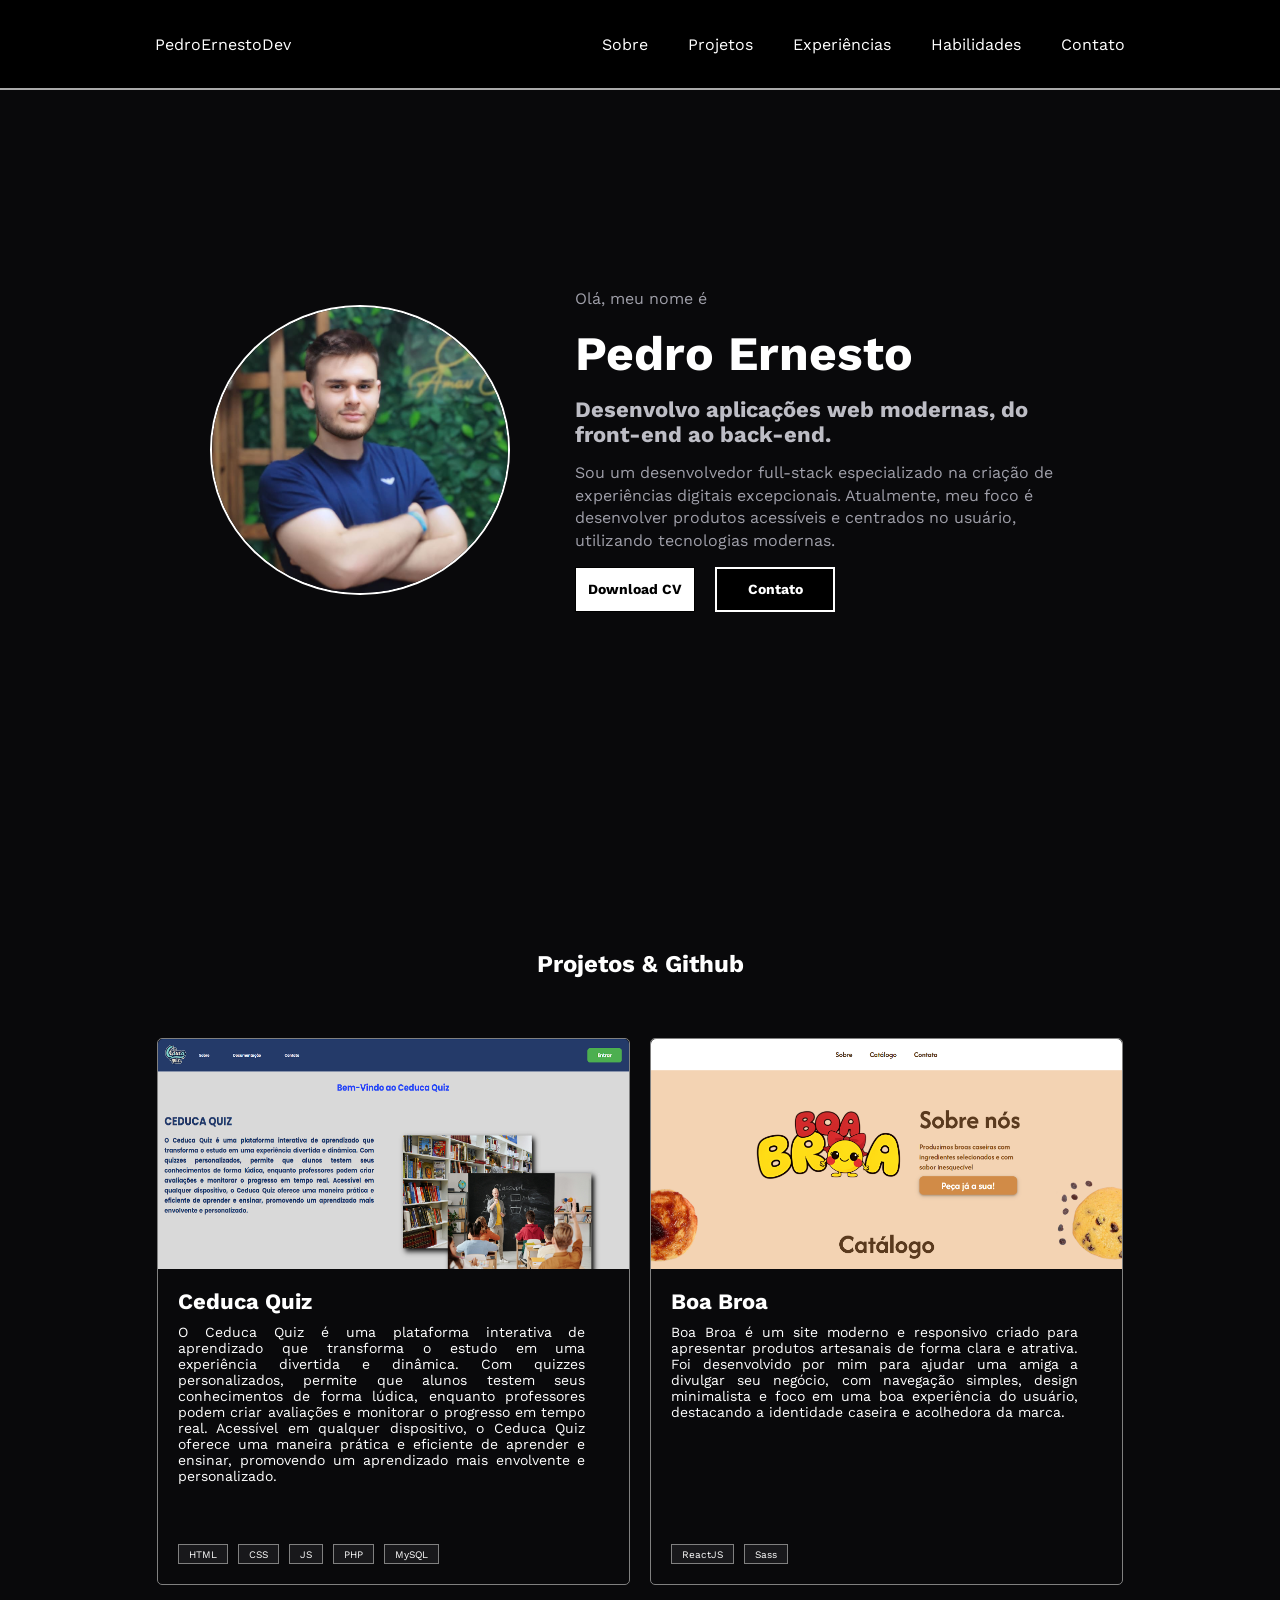
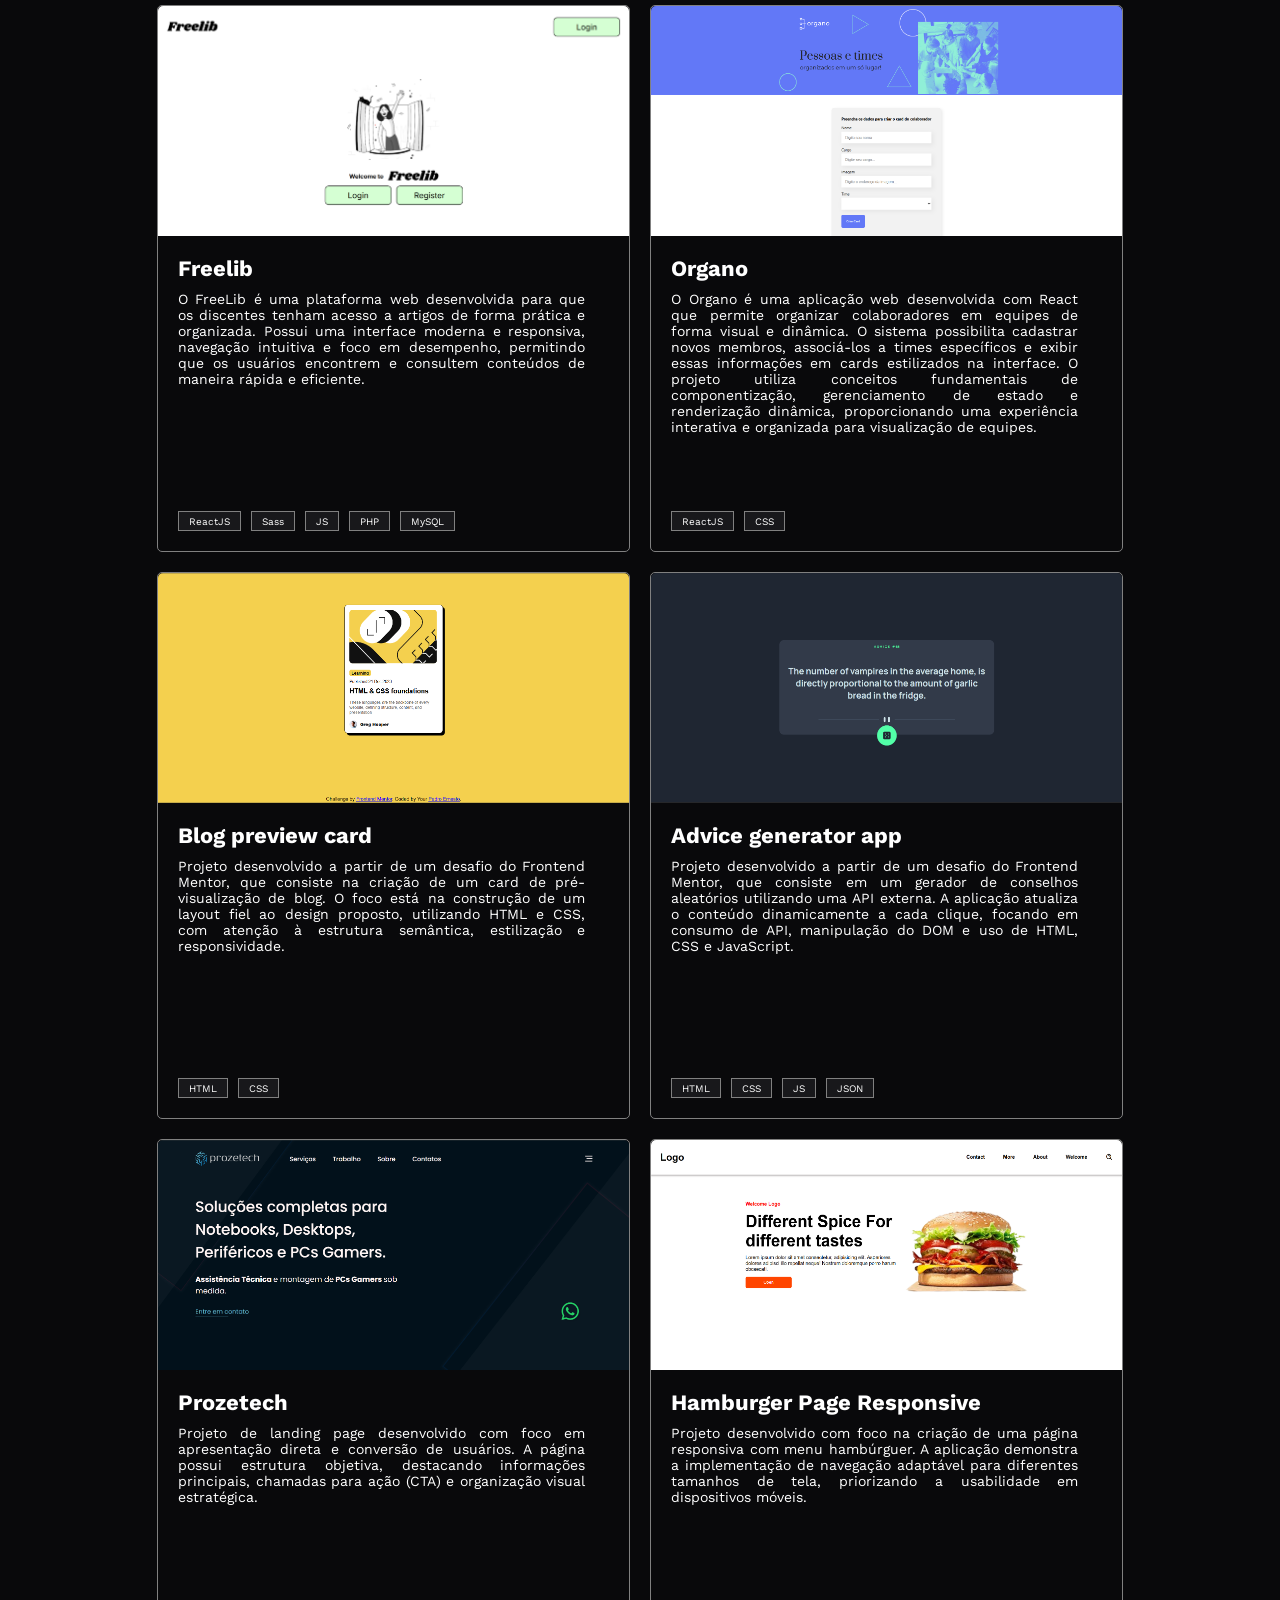
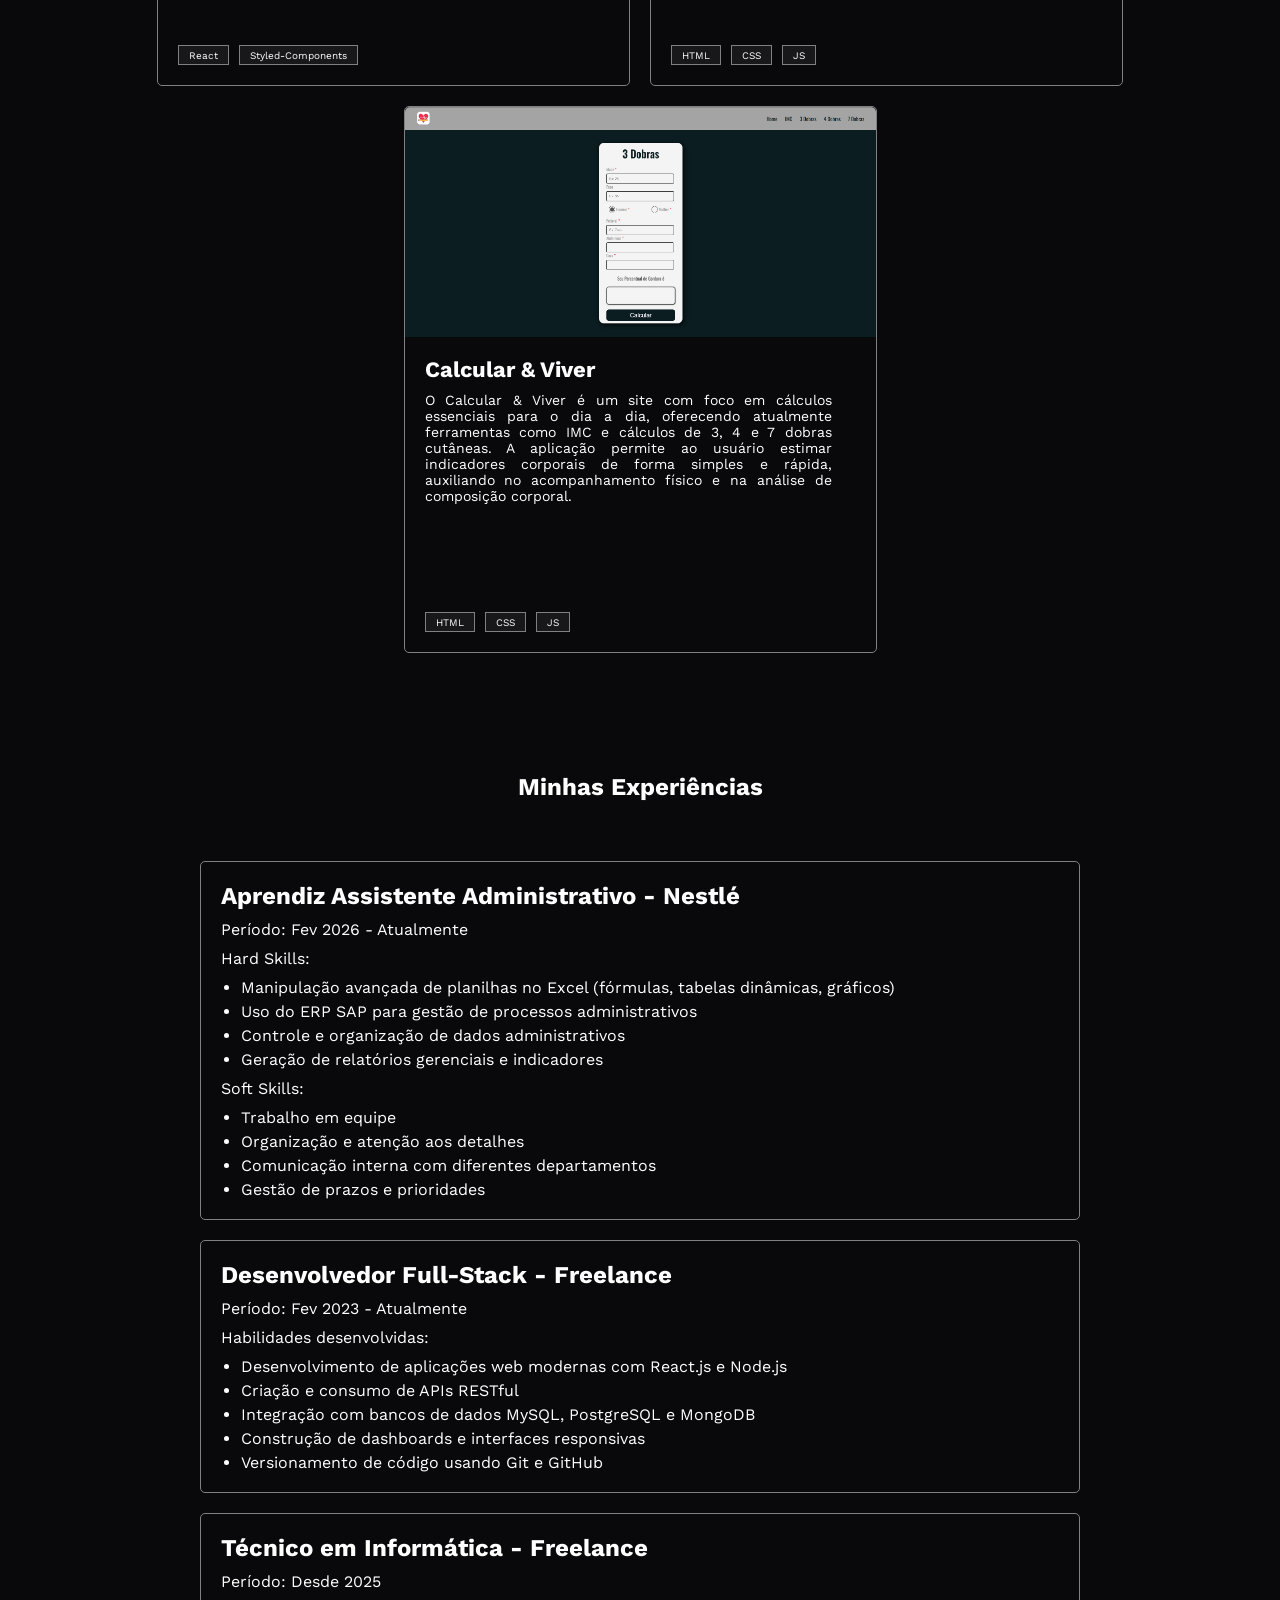
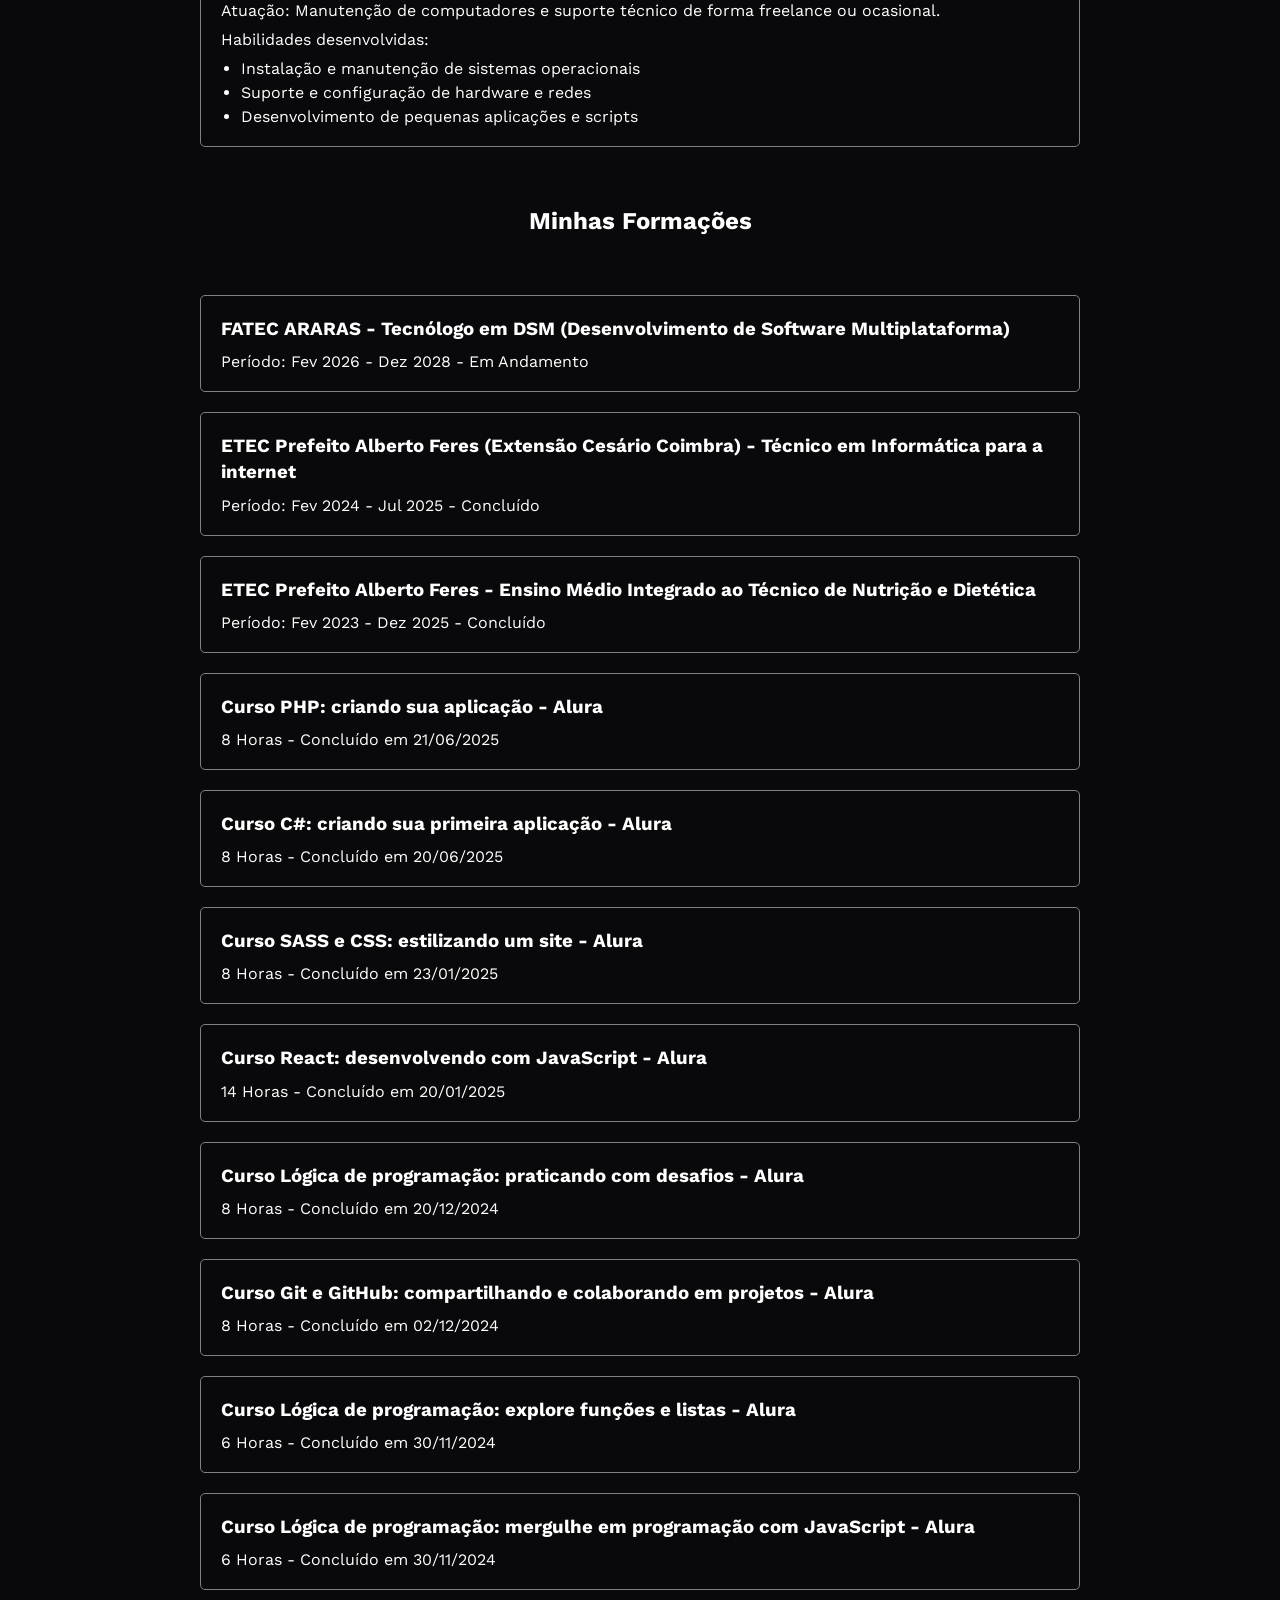
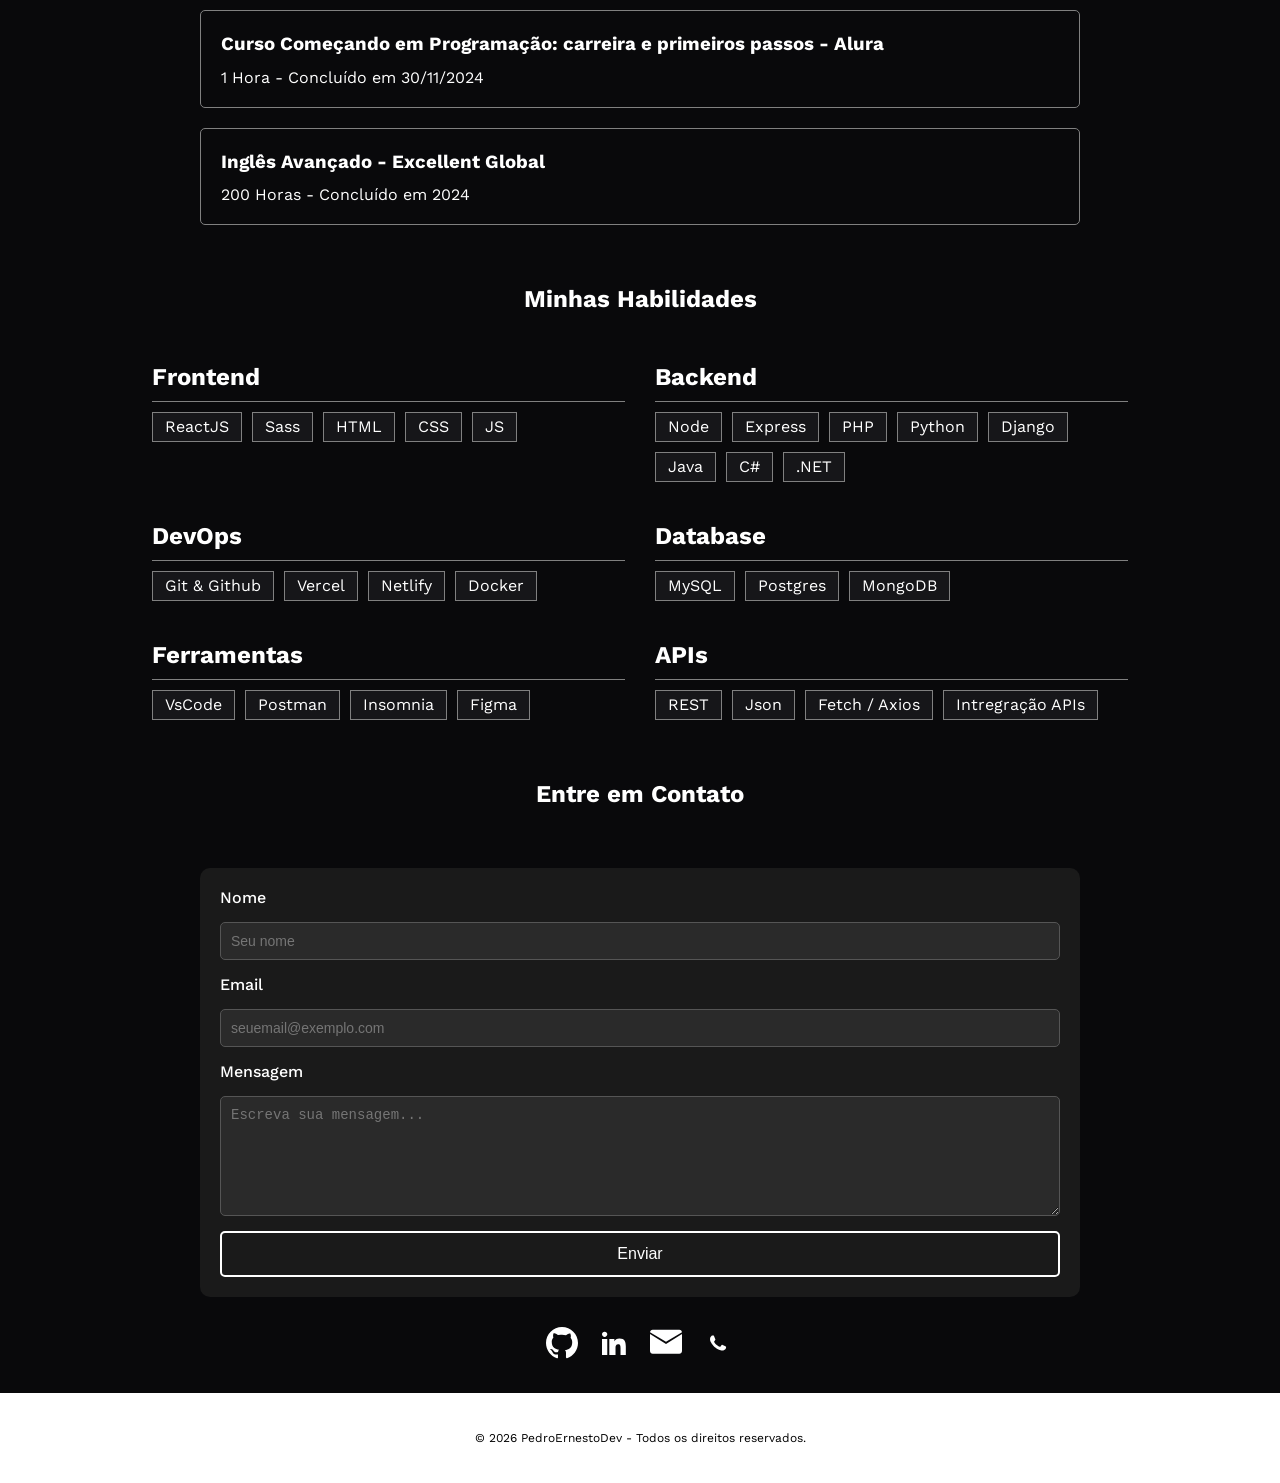
==== commit 43c93d4e: "Uptade index.htm" ====
--- a/index.html
+++ b/index.html
@@ -281,18 +281,6 @@
                 </ul>
             </div>
             <div class="container-experiencias">
-                <h3>Garçom - Freelance</h3>
-                <p>Período: Dez 2025 - Atualmente</p>
-                <p>Habilidades desenvolvidas:</p>
-                <ul>
-                    <li>Atendimento ao cliente e comunicação</li>
-                    <li>Organização e gestão de tempo</li>
-                    <li>Trabalho em equipe</li>
-                    <li>Resolução de problemas em situações de pressão</li>
-                    <li>Controle de pedidos</li>
-                </ul>
-            </div>
-            <div class="container-experiencias">
                 <h3>Técnico em Informática - Freelance</h3>
                 <p>Período: Desde 2025</p>
                 <p>Atuação: Manutenção de computadores e suporte técnico de forma freelance ou ocasional.</p>
--- a/style.css
+++ b/style.css
@@ -315,6 +315,15 @@
         border-radius: 5px 5px 0px 0px;
     }
 
+    .container-paragrafo{
+        height: 150px;
+    }
+
+    .container-paragrafo p{
+            font-size: 14px;
+        }
+    }
+
     .container-dados-card{
         display: flex;
         flex-direction: column;
@@ -330,7 +339,7 @@
         row-gap: 10px;
 
         h3{
-            font-size: 18px;
+            font-size: 22px;
             align-self: flex-start;
             text-align: left;
             width: 100%;
@@ -345,7 +354,7 @@
             flex-direction: row;
             width: 100%;
             column-gap: 10px;
-            margin-top: 30px;
+            margin-top: 60px;
 
             .langs{
                 height: 20px;
@@ -369,14 +378,9 @@
             }
         }
     }
-}
 
 .card-projects:hover{
     border-color: white;
-}
-
-.container-paragrafo{
-    height: 130px;
 }
 
 #skills {
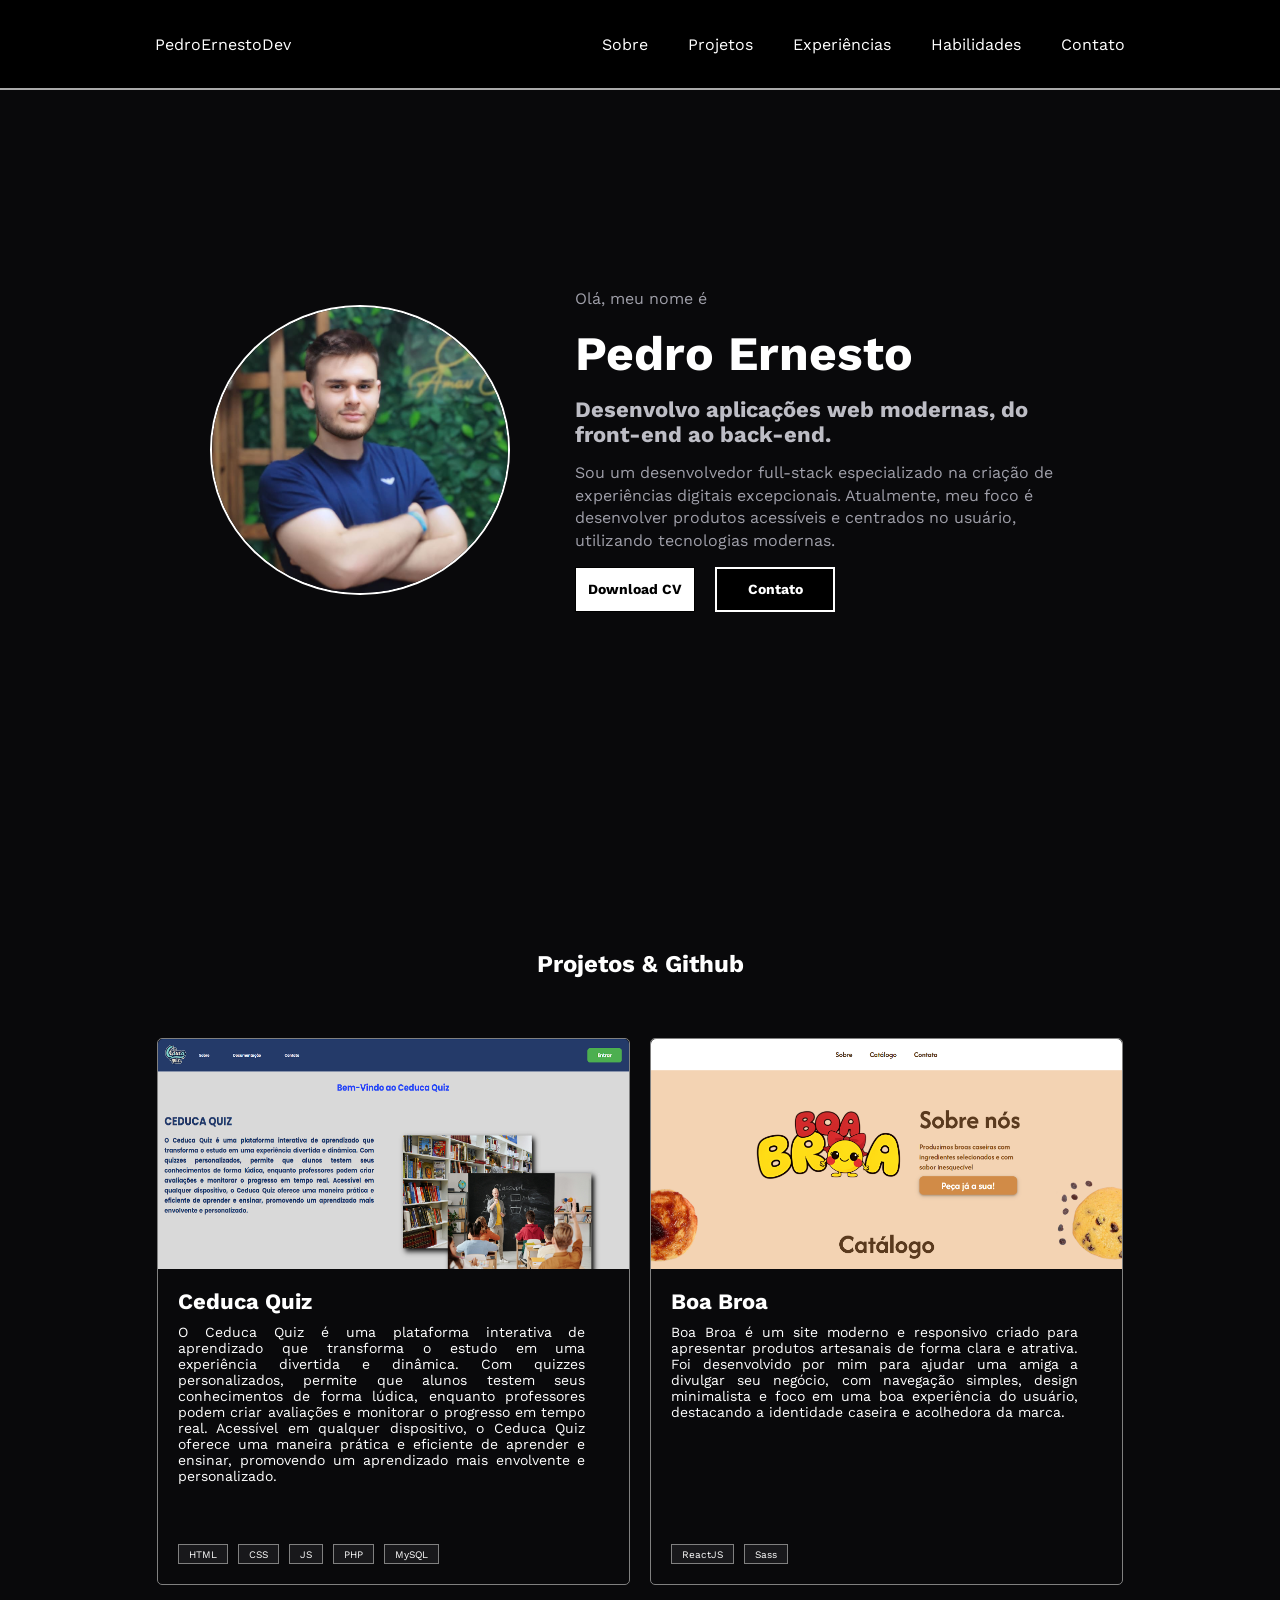
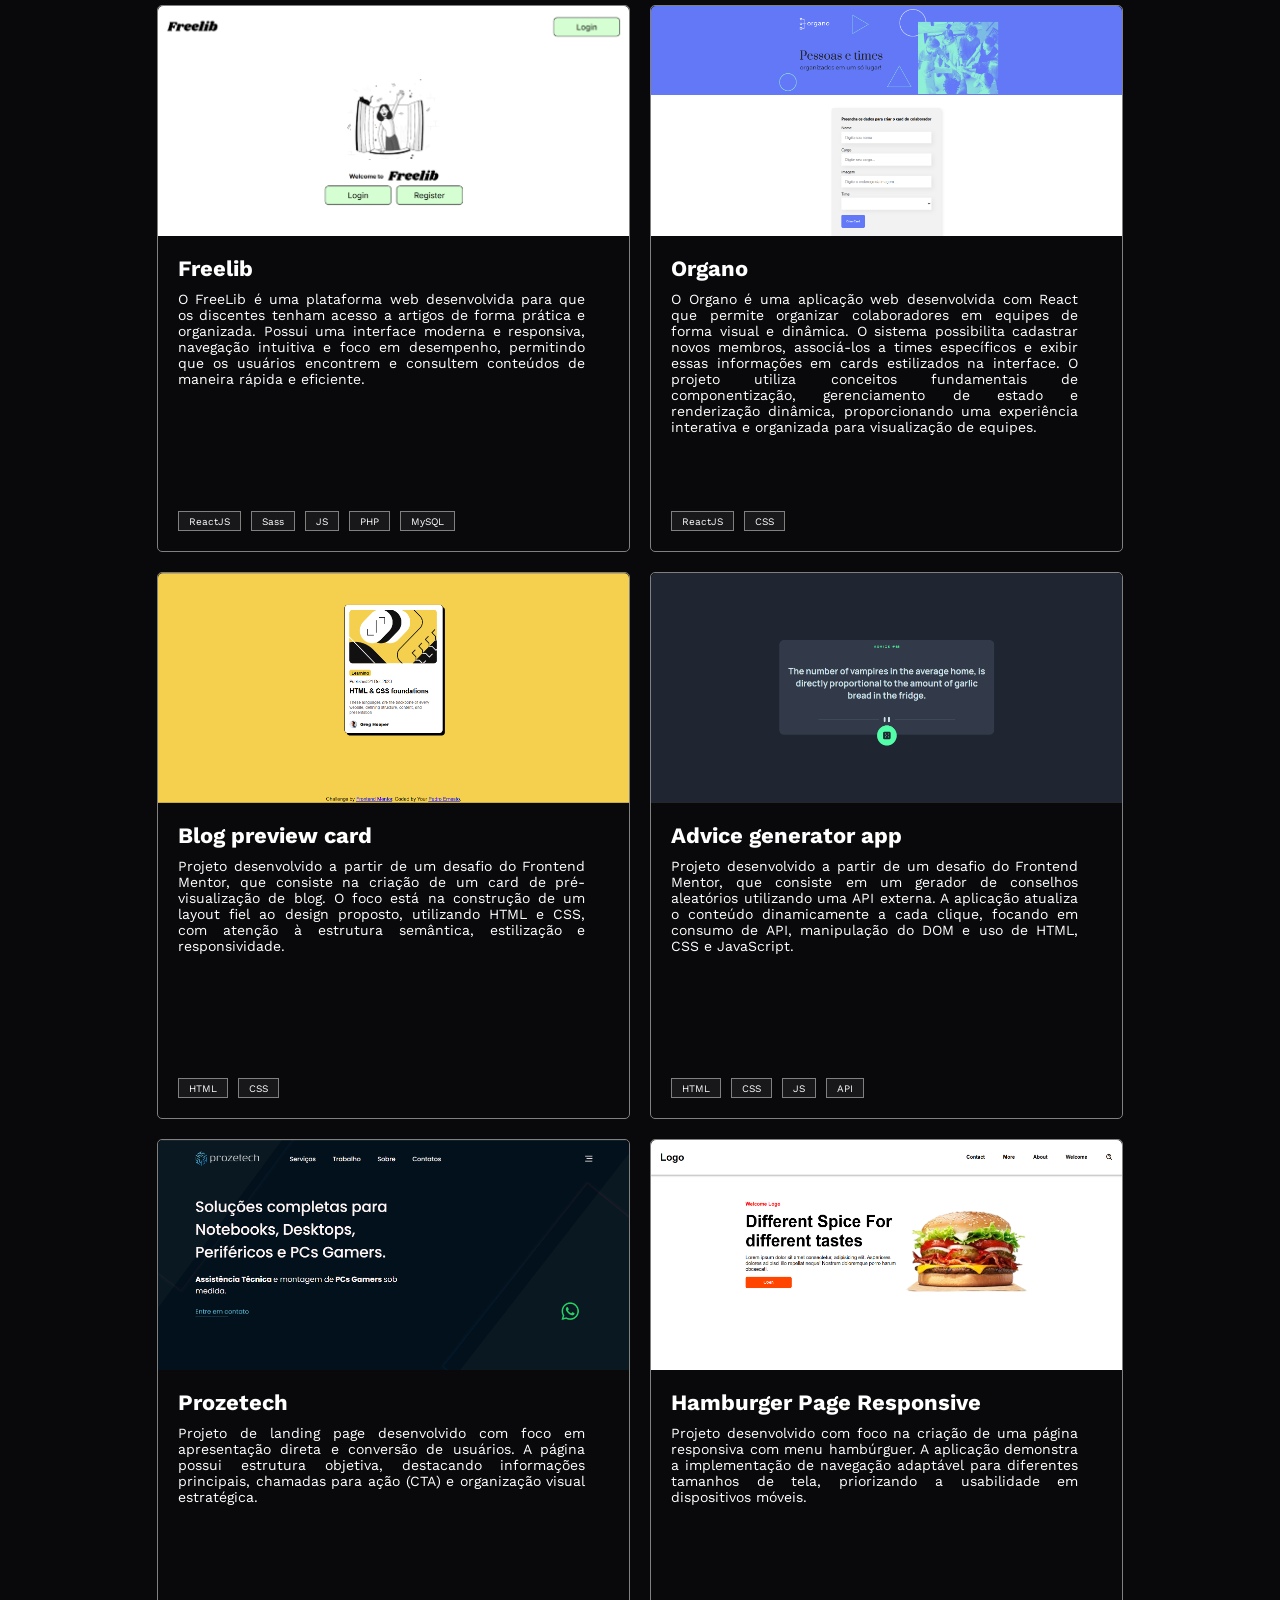
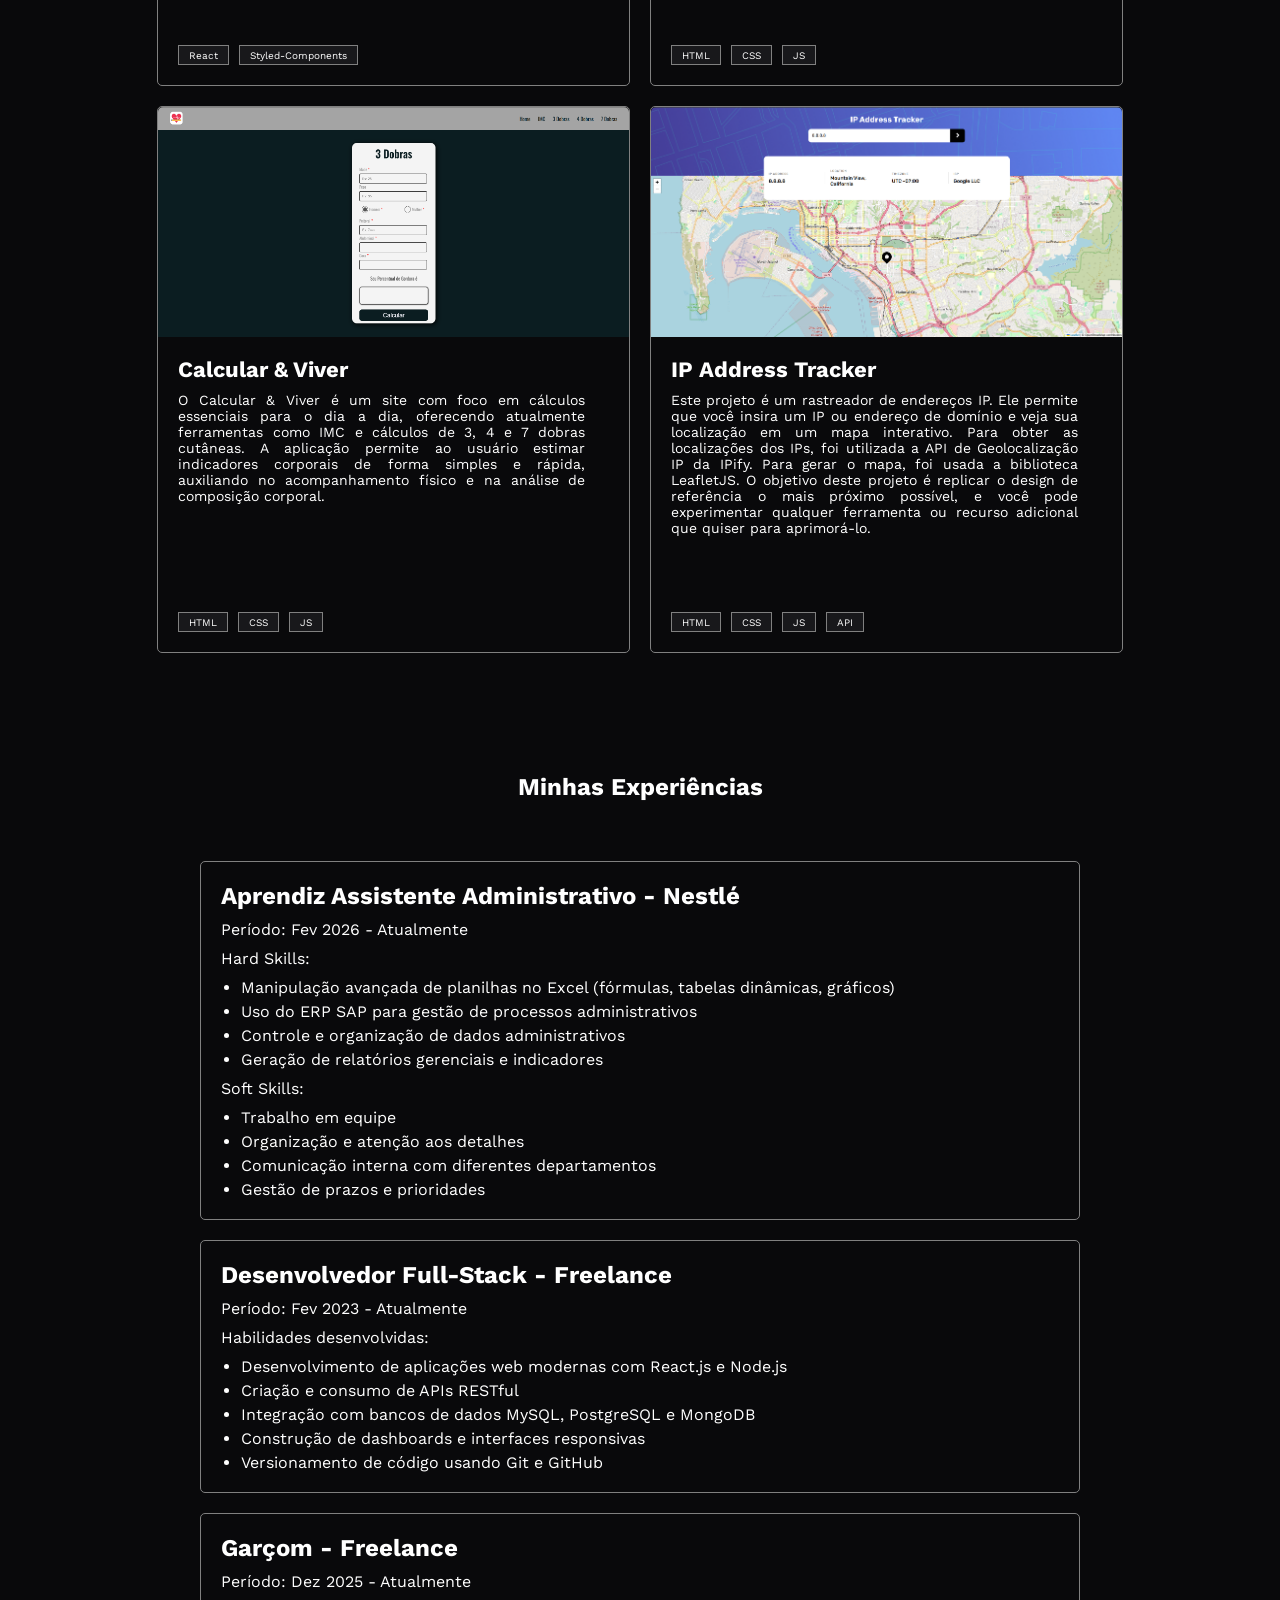
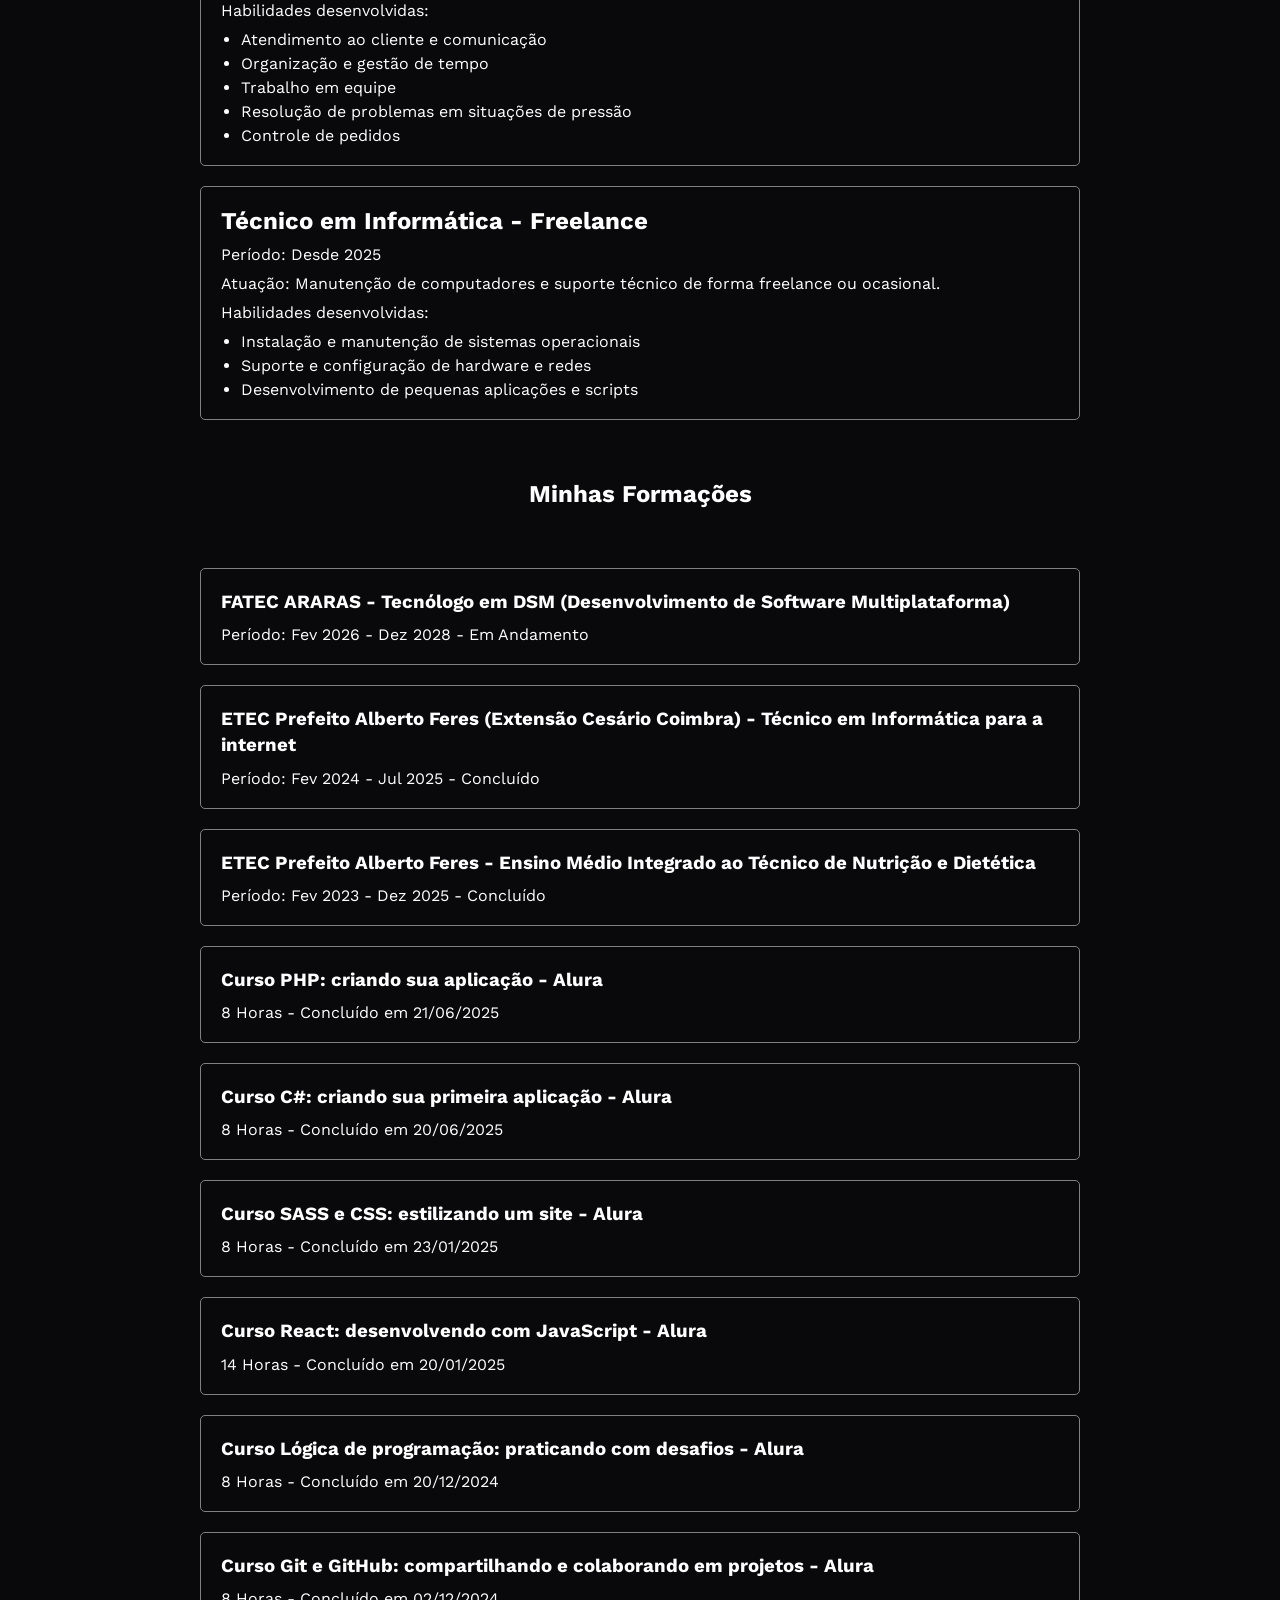
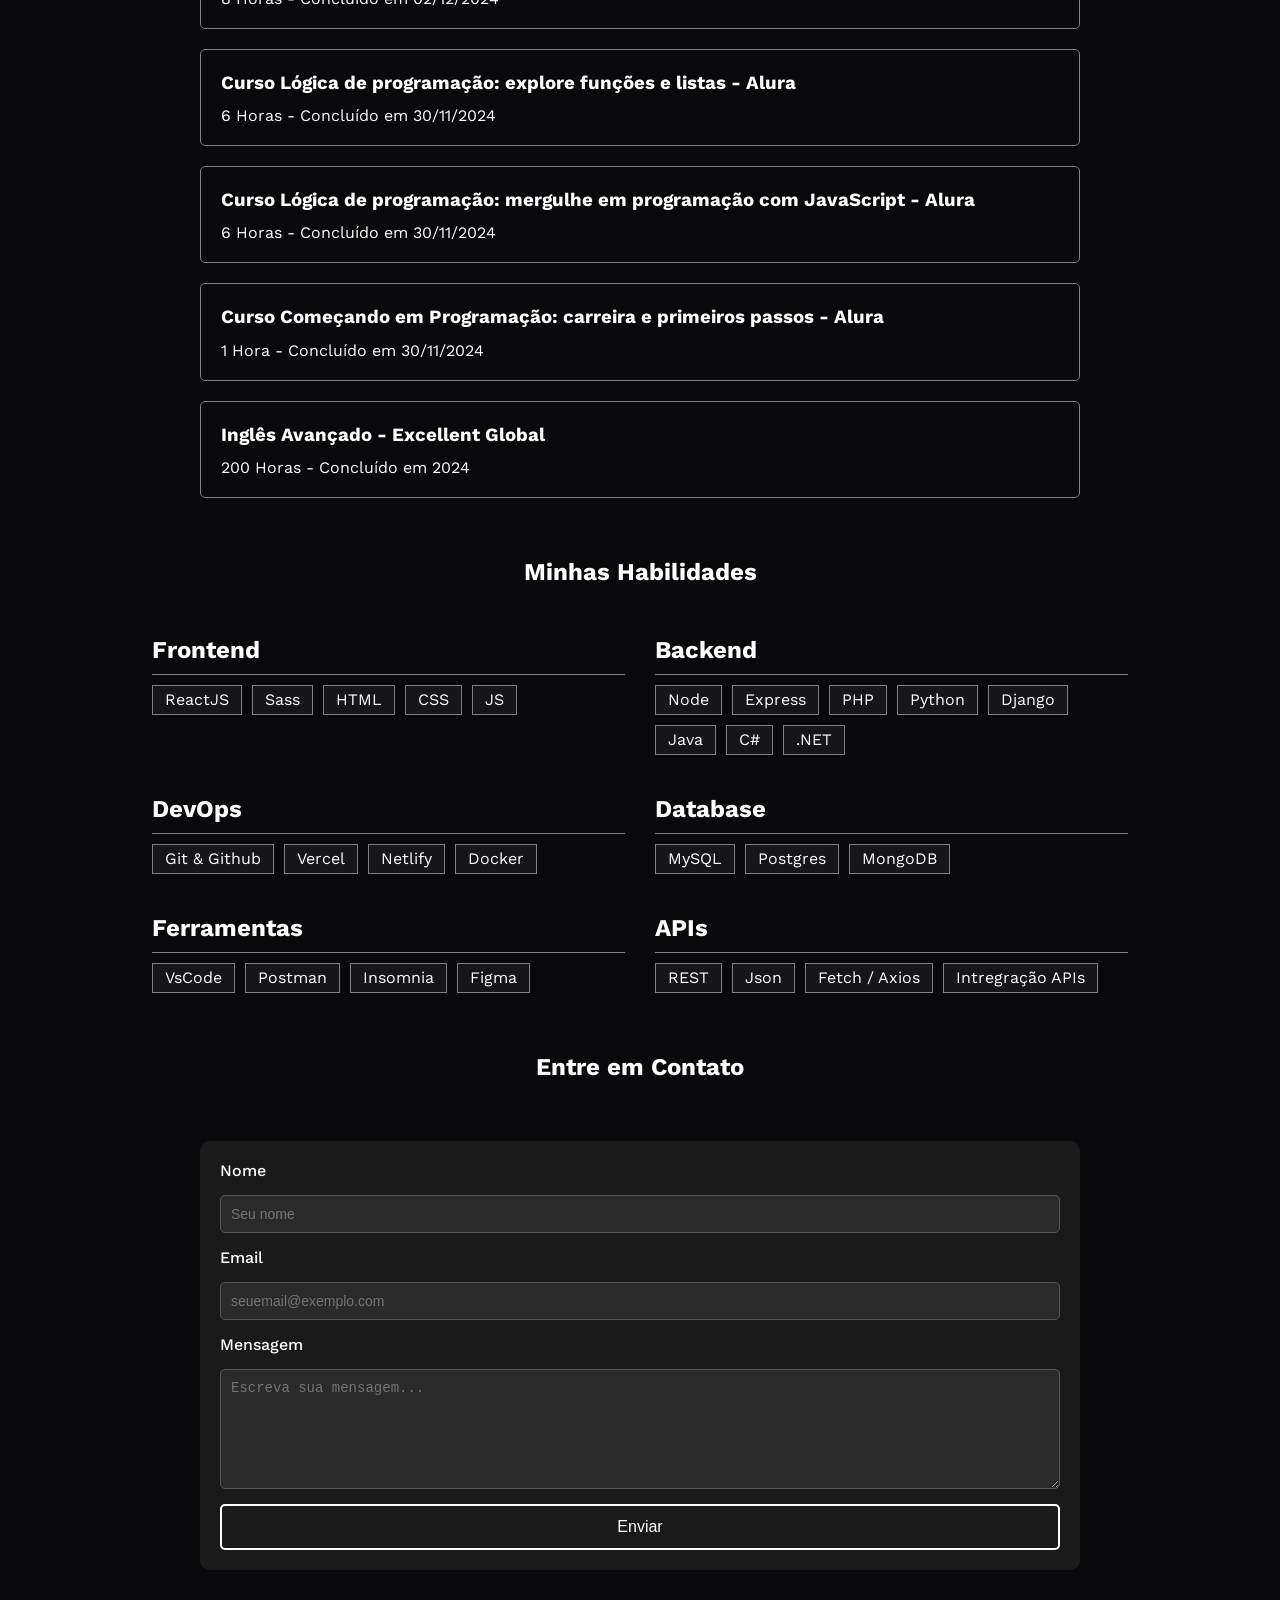
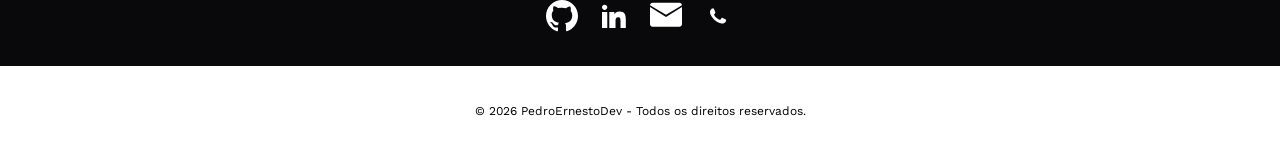
==== commit 897790e7: "Add ip tracker in my repo web" ====
--- a/index.html
+++ b/index.html
@@ -182,7 +182,7 @@
                             <p>JS</p>
                         </div>
                         <div class="langs">
-                            <p>JSON</p>
+                            <p>API</p>
                         </div>
                     </div>
                 </div>
@@ -241,6 +241,31 @@
                         </div>
                         <div class="langs">
                             <p>JS</p>
+                        </div>
+                    </div>
+                </div>
+            </div>
+            <div class="card-projects" onclick="window.open('https://pedroernestodev.github.io/Frontend-Mentor-IP-address-tracker/', '_blank')">
+                <img src="assets/cover-ip-tracker.png" alt="Imagem ip tracker" class="img-card">
+                <div class="container-dados-card">
+                    <h3>IP Address Tracker</h3>
+                    <div class="container-paragrafo">
+                        <p>Este projeto é um rastreador de endereços IP. Ele permite que você insira um IP ou endereço de domínio e veja sua localização em um mapa interativo.  
+                        Para obter as localizações dos IPs, foi utilizada a API de Geolocalização IP da IPify. Para gerar o mapa, foi usada a biblioteca LeafletJS.  
+                        O objetivo deste projeto é replicar o design de referência o mais próximo possível, e você pode experimentar qualquer ferramenta ou recurso adicional que quiser para aprimorá-lo.</p>
+                    </div>
+                    <div class="container-languages">
+                        <div class="langs">
+                            <p>HTML</p>
+                        </div>
+                        <div class="langs">
+                            <p>CSS</p>
+                        </div>
+                        <div class="langs">
+                            <p>JS</p>
+                        </div>
+                        <div class="langs">
+                            <p>API</p>
                         </div>
                     </div>
                 </div>
@@ -281,6 +306,18 @@
                 </ul>
             </div>
             <div class="container-experiencias">
+                <h3>Garçom - Freelance</h3>
+                <p>Período: Dez 2025 - Atualmente</p>
+                <p>Habilidades desenvolvidas:</p>
+                <ul>
+                    <li>Atendimento ao cliente e comunicação</li>
+                    <li>Organização e gestão de tempo</li>
+                    <li>Trabalho em equipe</li>
+                    <li>Resolução de problemas em situações de pressão</li>
+                    <li>Controle de pedidos</li>
+                </ul>
+            </div>
+            <div class="container-experiencias">
                 <h3>Técnico em Informática - Freelance</h3>
                 <p>Período: Desde 2025</p>
                 <p>Atuação: Manutenção de computadores e suporte técnico de forma freelance ou ocasional.</p>
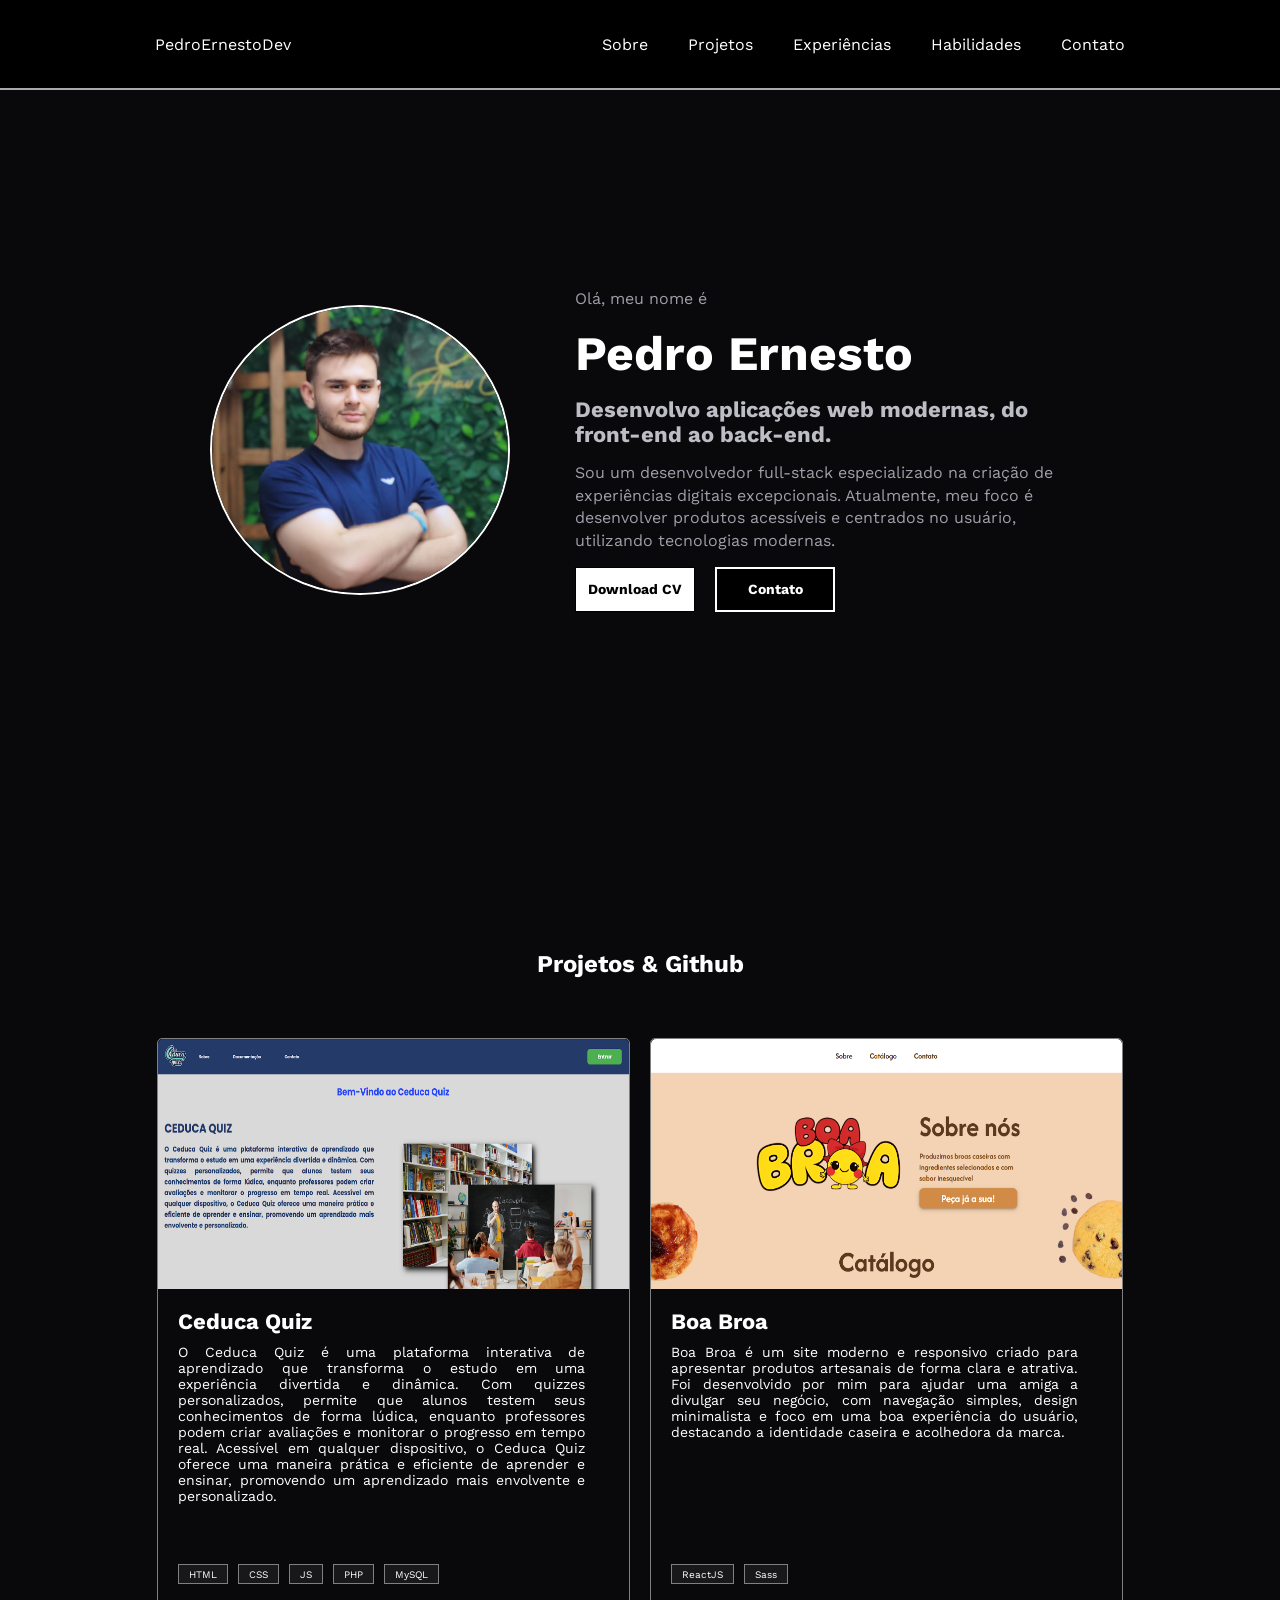
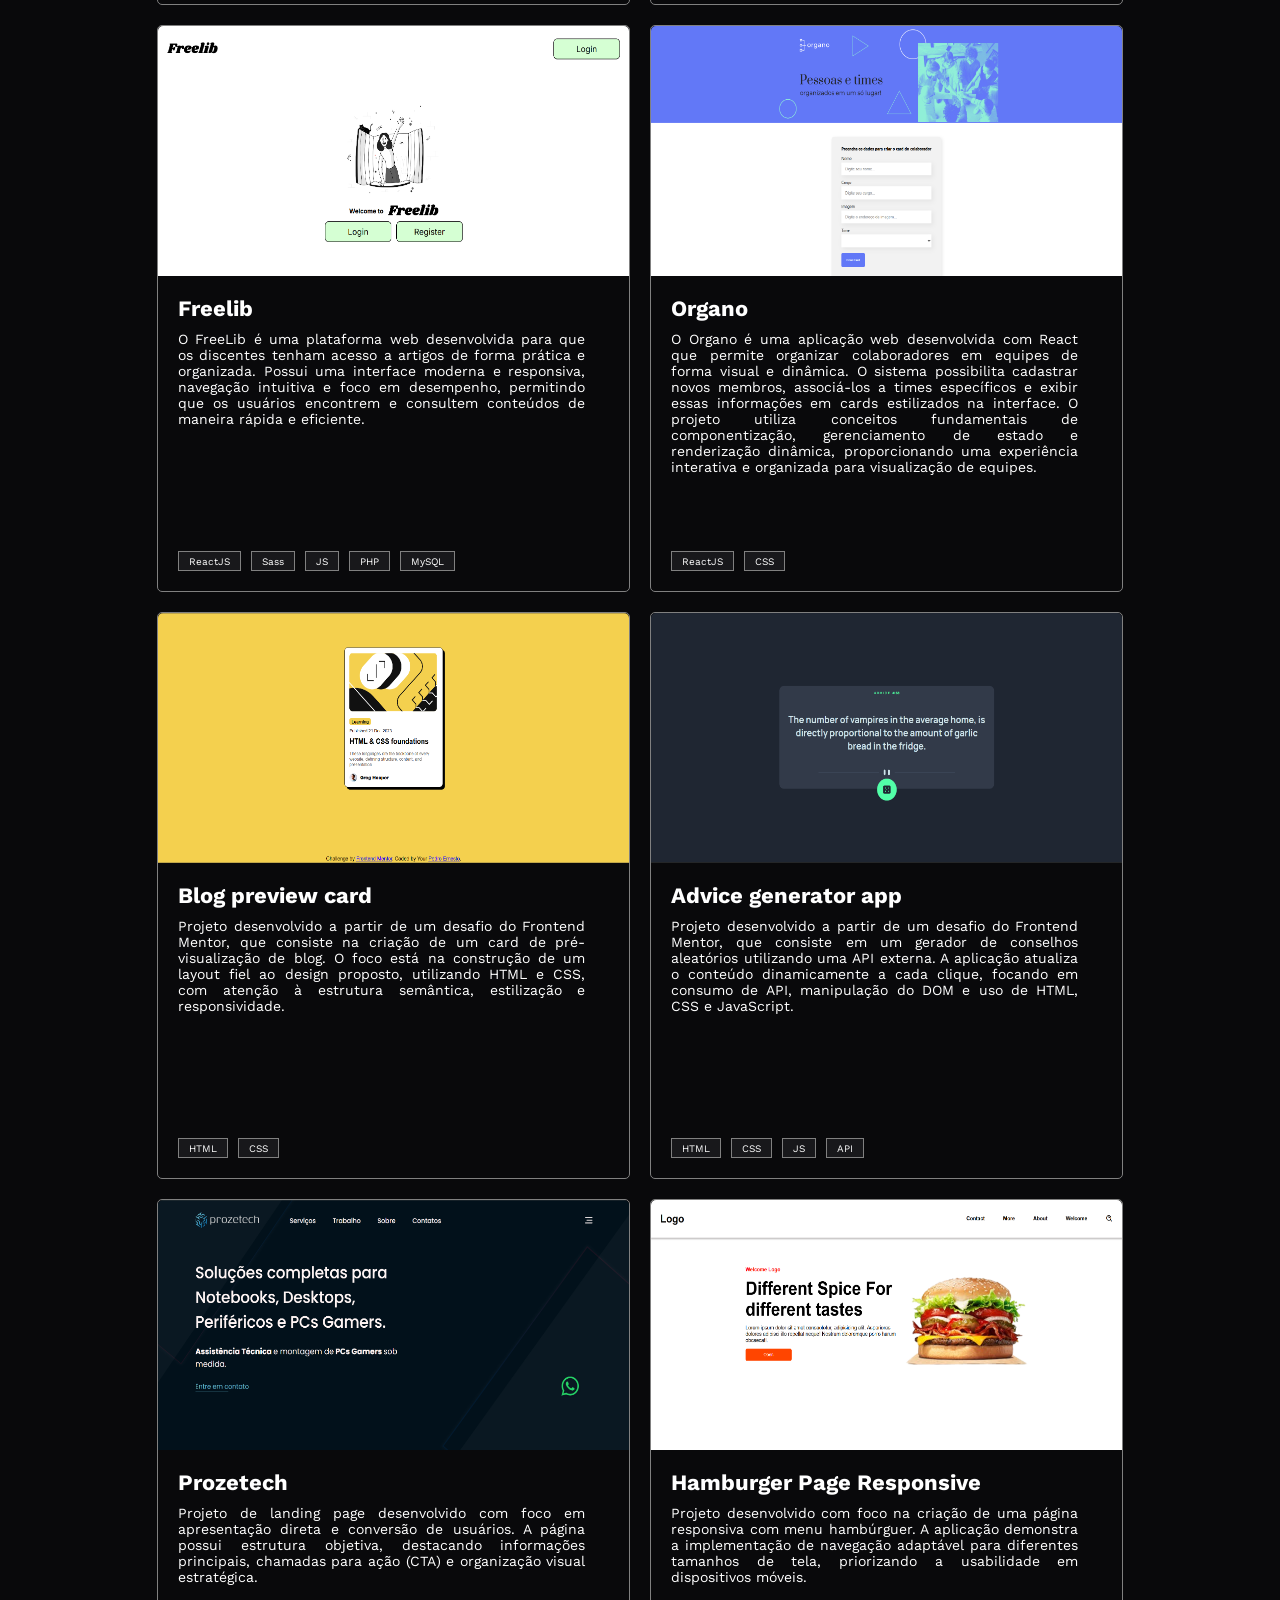
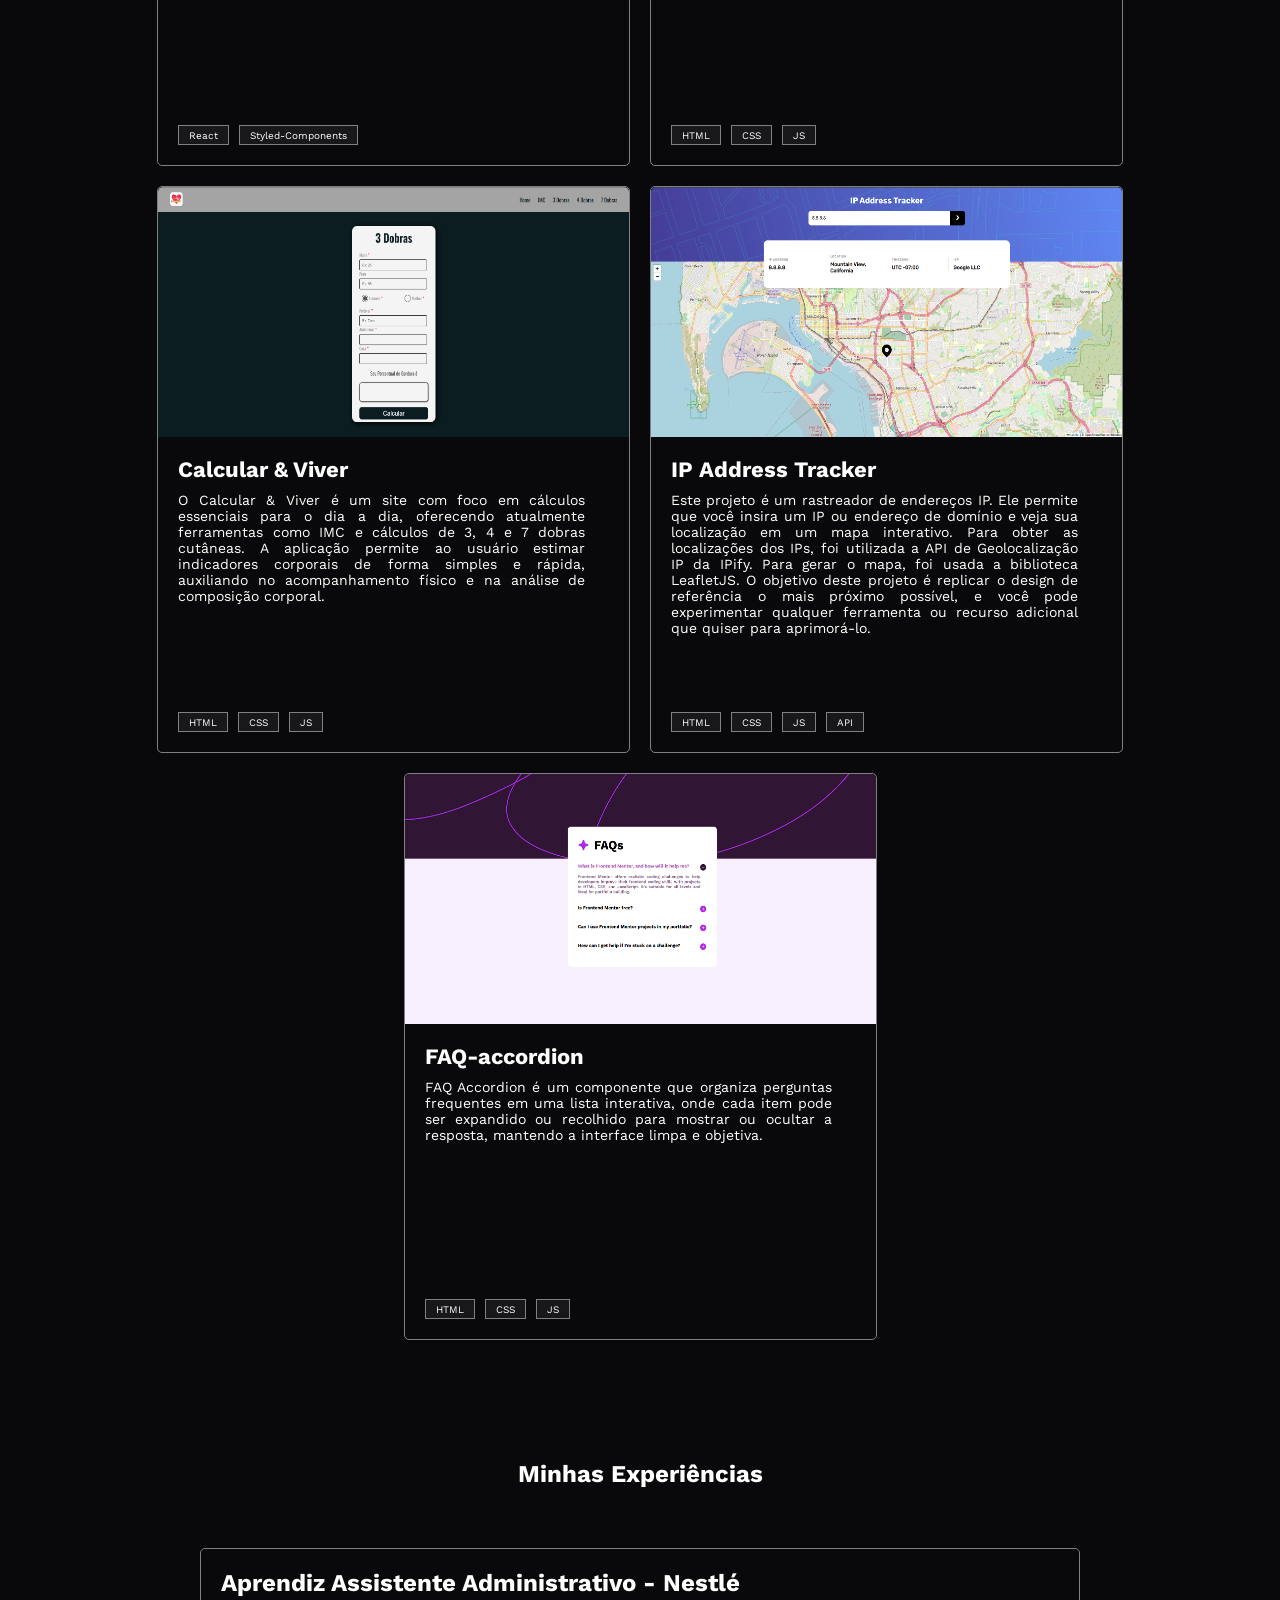
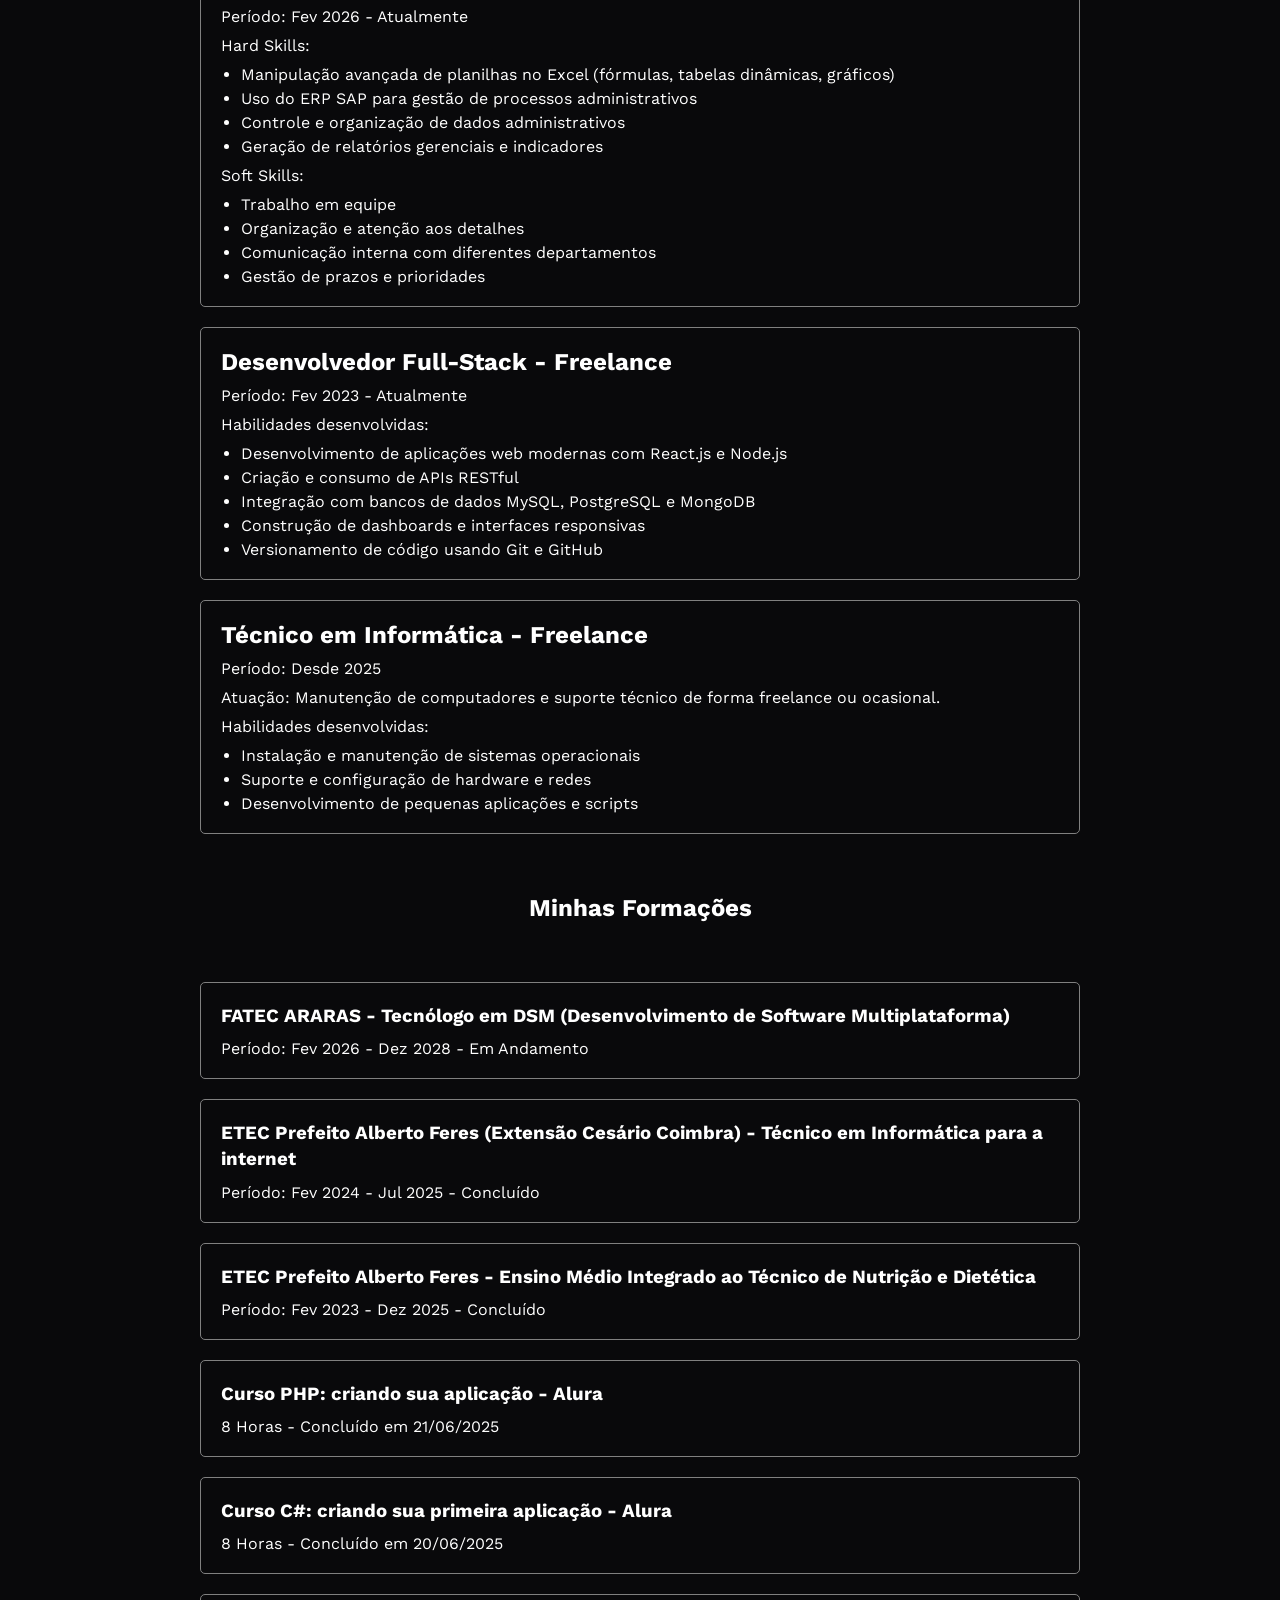
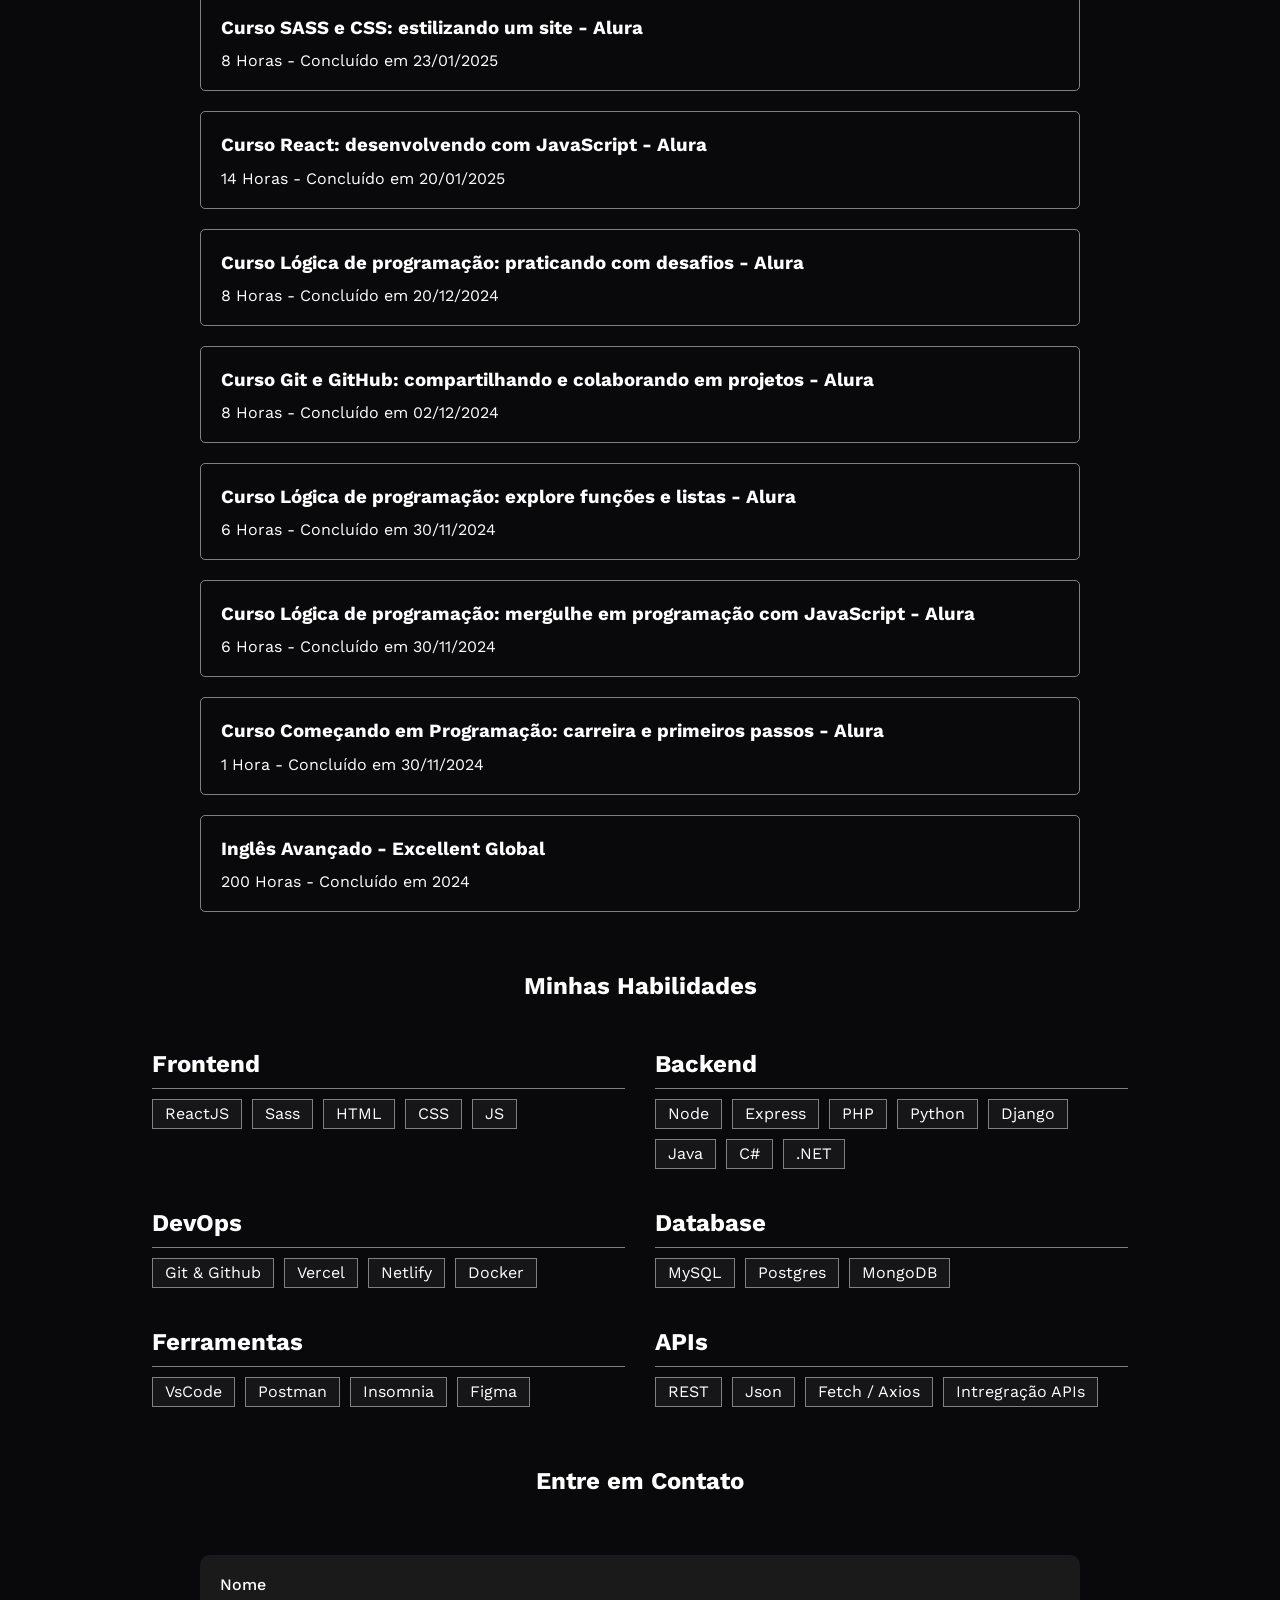
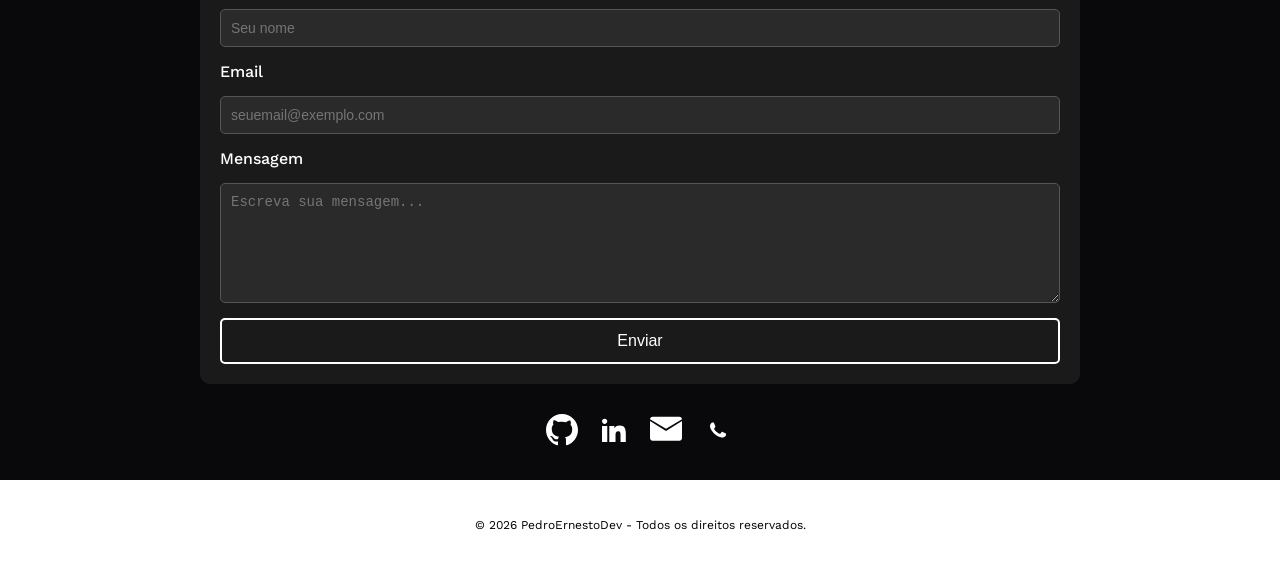
==== commit 02a0bb3e: "Adding more one project in my portifolio web" ====
--- a/index.html
+++ b/index.html
@@ -270,6 +270,26 @@
                     </div>
                 </div>
             </div>
+            <div class="card-projects" onclick="window.open('https://pedroernestodev.github.io/FAQ-accordion/', '_blank')">
+                <img src="assets/cover-faq-accordion.png" alt="Imagem FAQ-accordion" class="img-card">
+                <div class="container-dados-card">
+                    <h3>FAQ-accordion</h3>
+                    <div class="container-paragrafo">
+                        <p>FAQ Accordion é um componente que organiza perguntas frequentes em uma lista interativa, onde cada item pode ser expandido ou recolhido para mostrar ou ocultar a resposta, mantendo a interface limpa e objetiva.</p>
+                    </div>
+                    <div class="container-languages">
+                        <div class="langs">
+                            <p>HTML</p>
+                        </div>
+                        <div class="langs">
+                            <p>CSS</p>
+                        </div>
+                        <div class="langs">
+                            <p>JS</p>
+                        </div>
+                    </div>
+                </div>
+            </div>
         </div>
         <div id="repos">
         </div>
@@ -306,18 +326,6 @@
                 </ul>
             </div>
             <div class="container-experiencias">
-                <h3>Garçom - Freelance</h3>
-                <p>Período: Dez 2025 - Atualmente</p>
-                <p>Habilidades desenvolvidas:</p>
-                <ul>
-                    <li>Atendimento ao cliente e comunicação</li>
-                    <li>Organização e gestão de tempo</li>
-                    <li>Trabalho em equipe</li>
-                    <li>Resolução de problemas em situações de pressão</li>
-                    <li>Controle de pedidos</li>
-                </ul>
-            </div>
-            <div class="container-experiencias">
                 <h3>Técnico em Informática - Freelance</h3>
                 <p>Período: Desde 2025</p>
                 <p>Atuação: Manutenção de computadores e suporte técnico de forma freelance ou ocasional.</p>
--- a/style.css
+++ b/style.css
@@ -310,7 +310,7 @@
     border-radius: 5px;
     
     .img-card{
-        height: 230px;
+        height: 250px;
         width: 100%;
         border-radius: 5px 5px 0px 0px;
     }
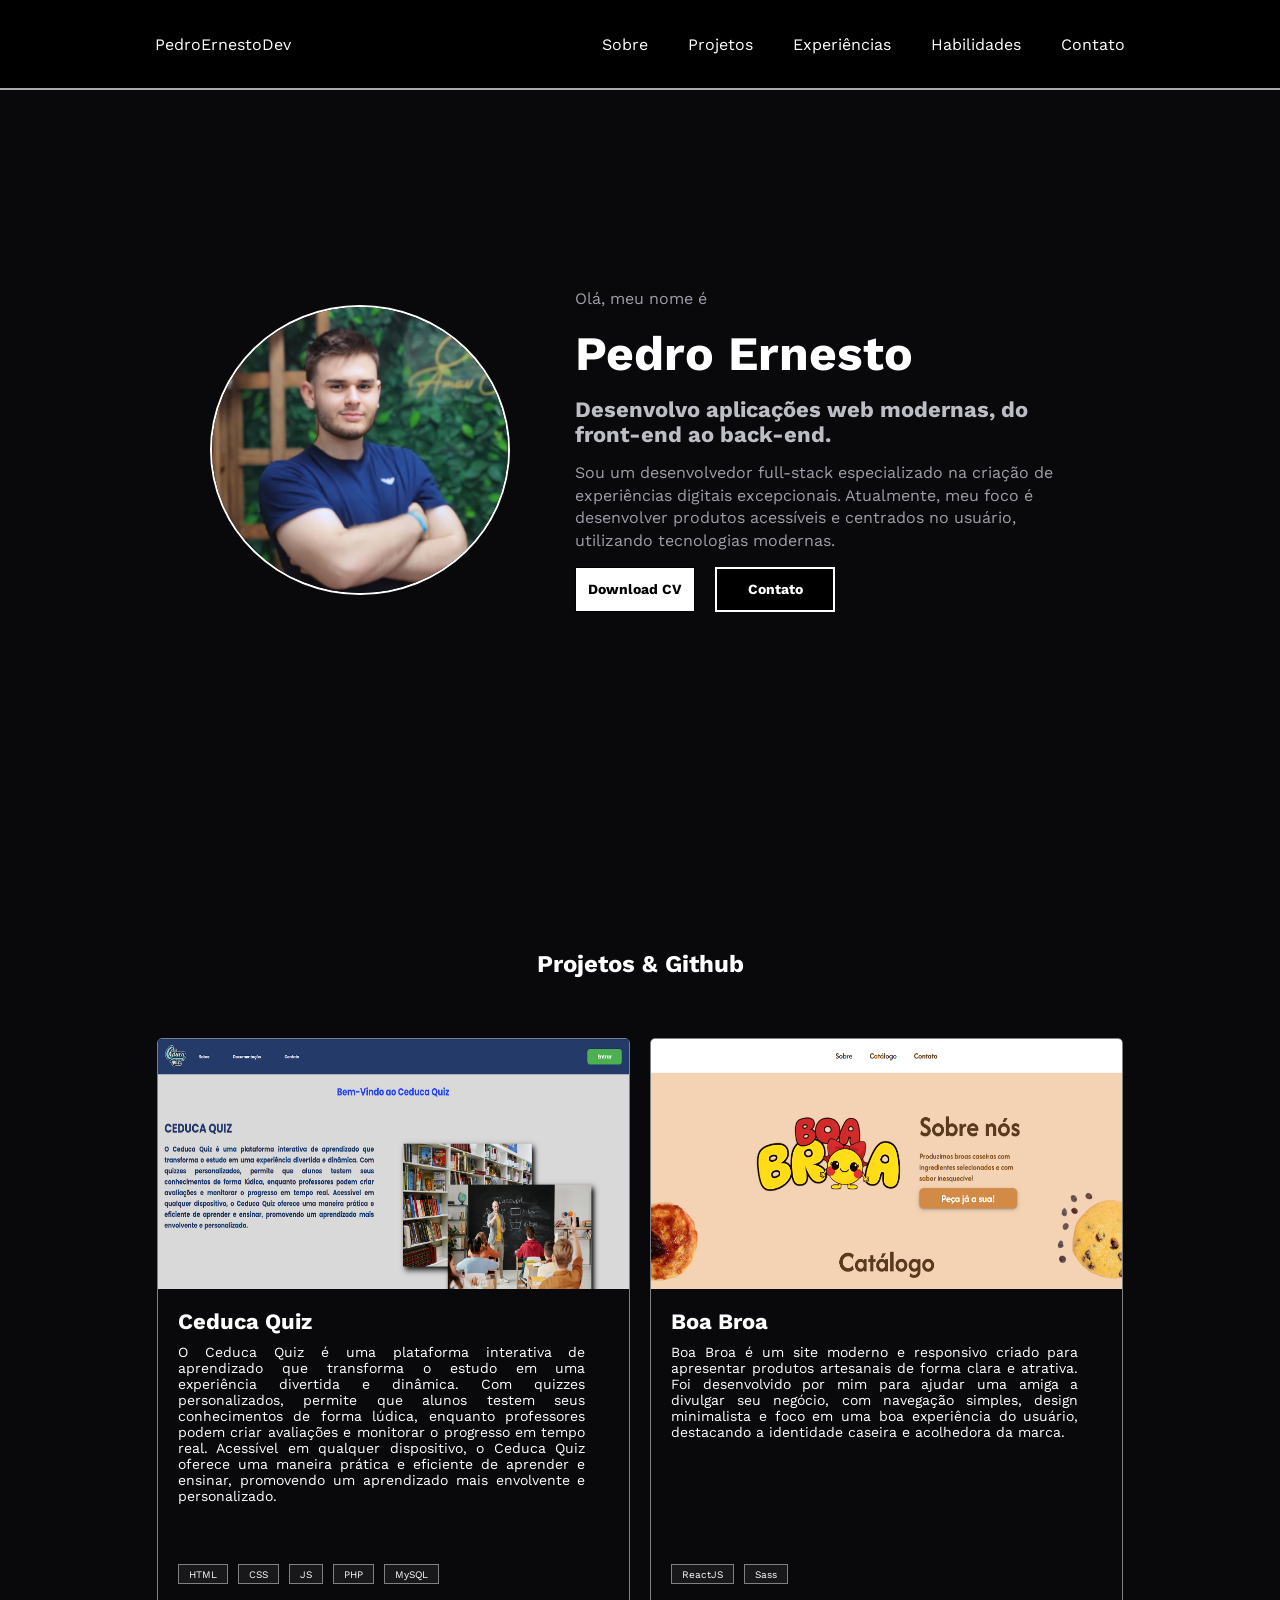
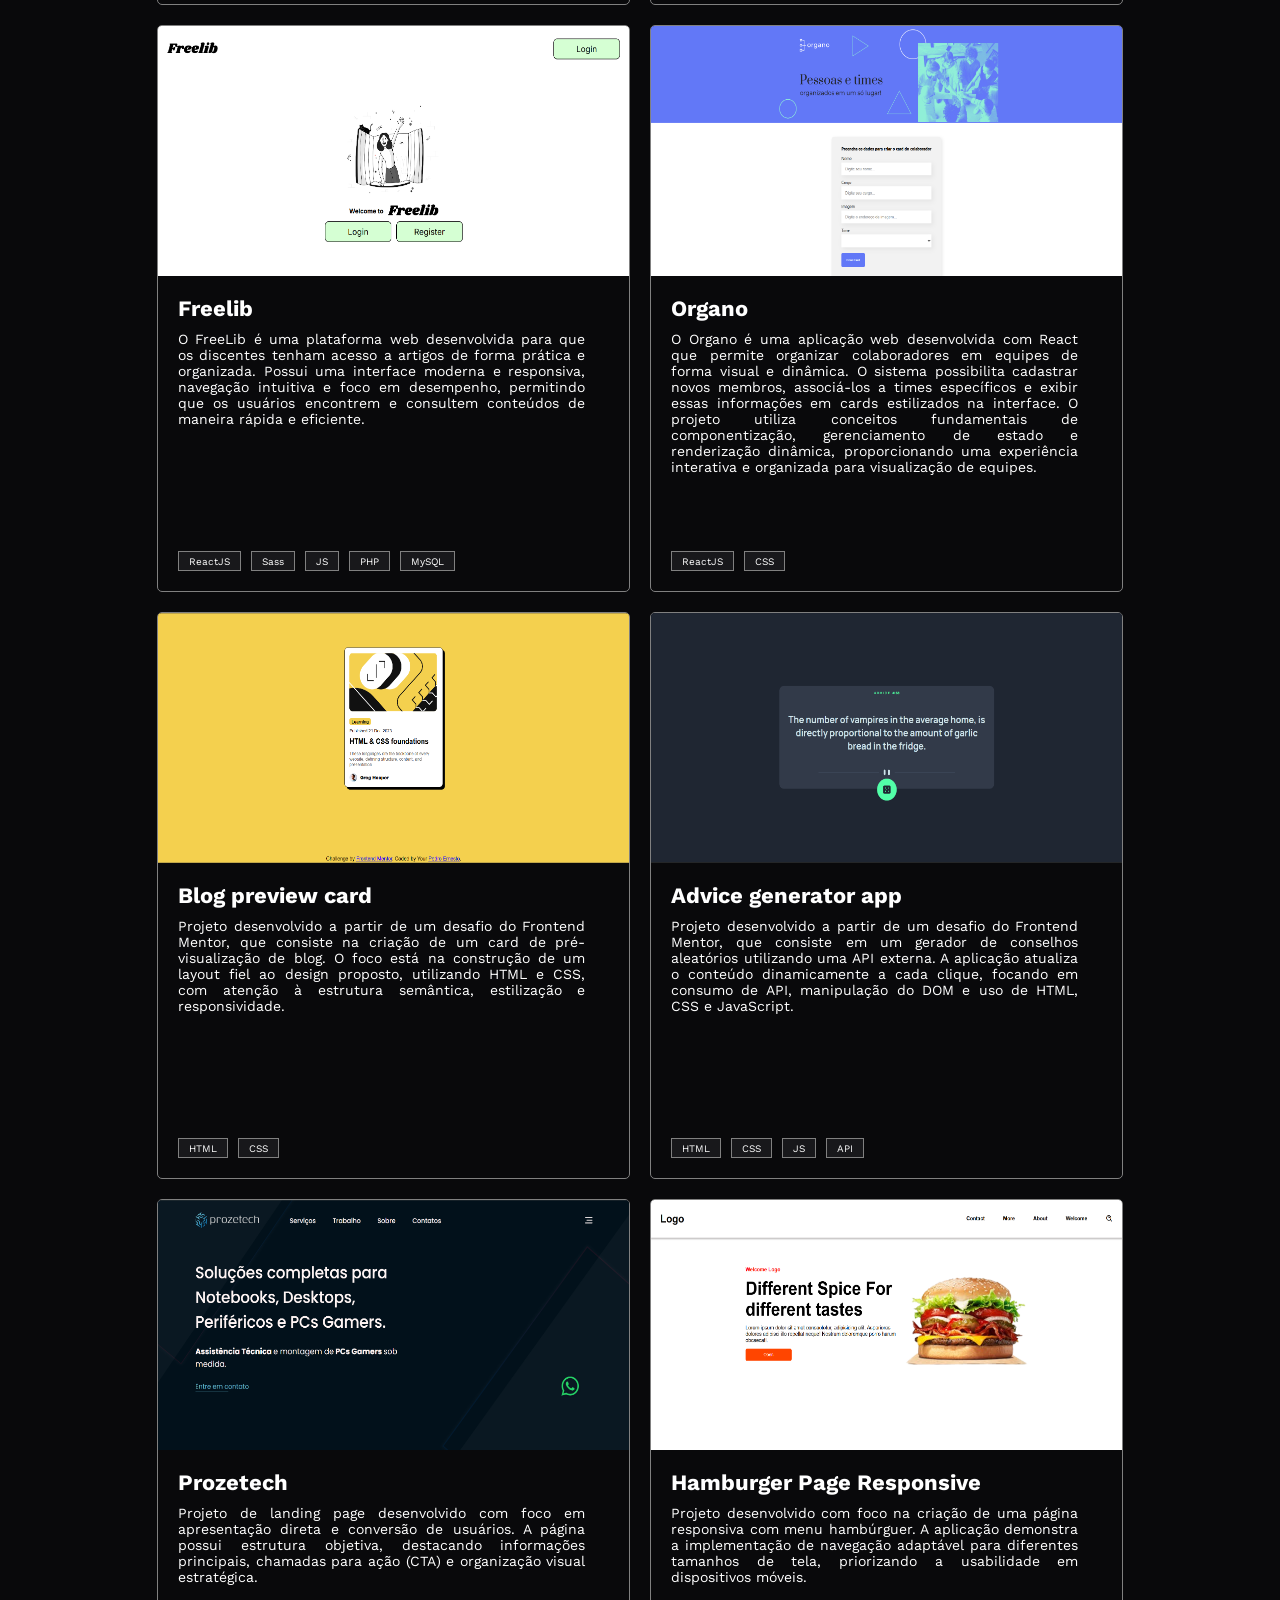
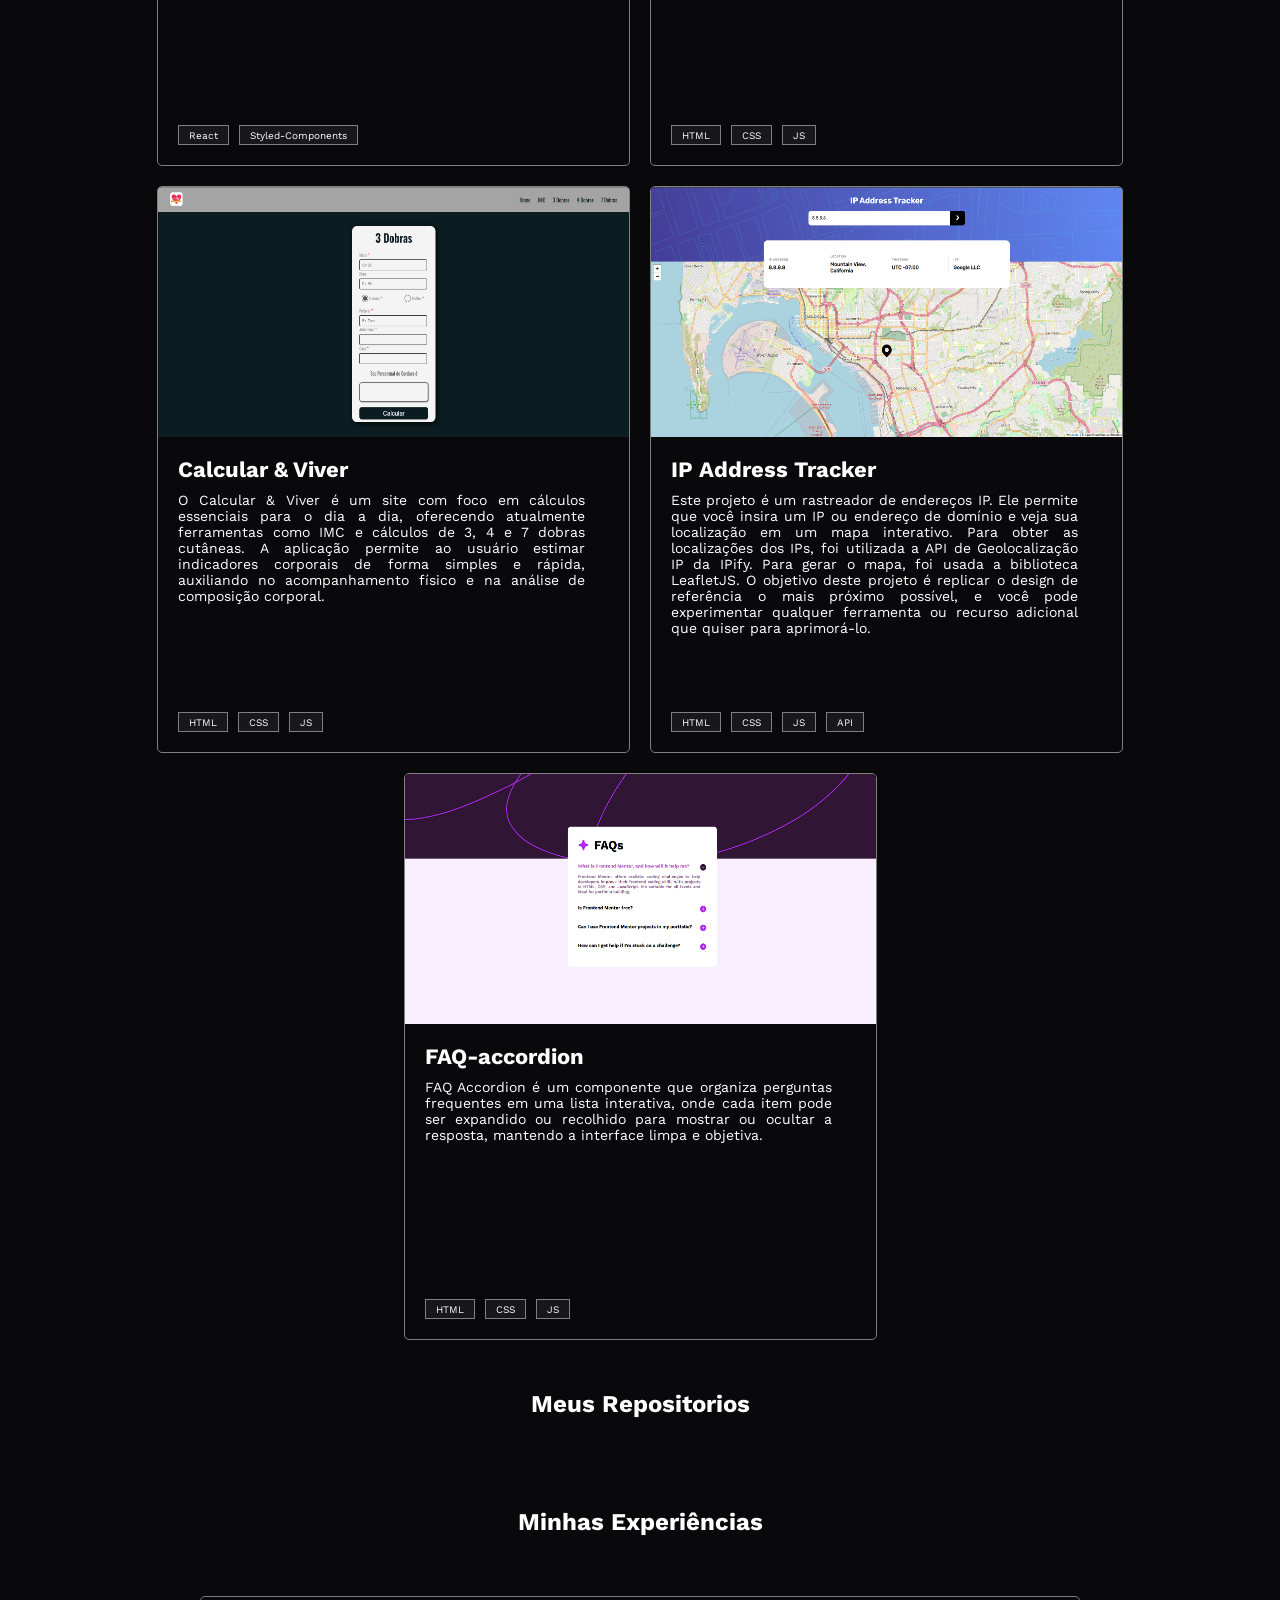
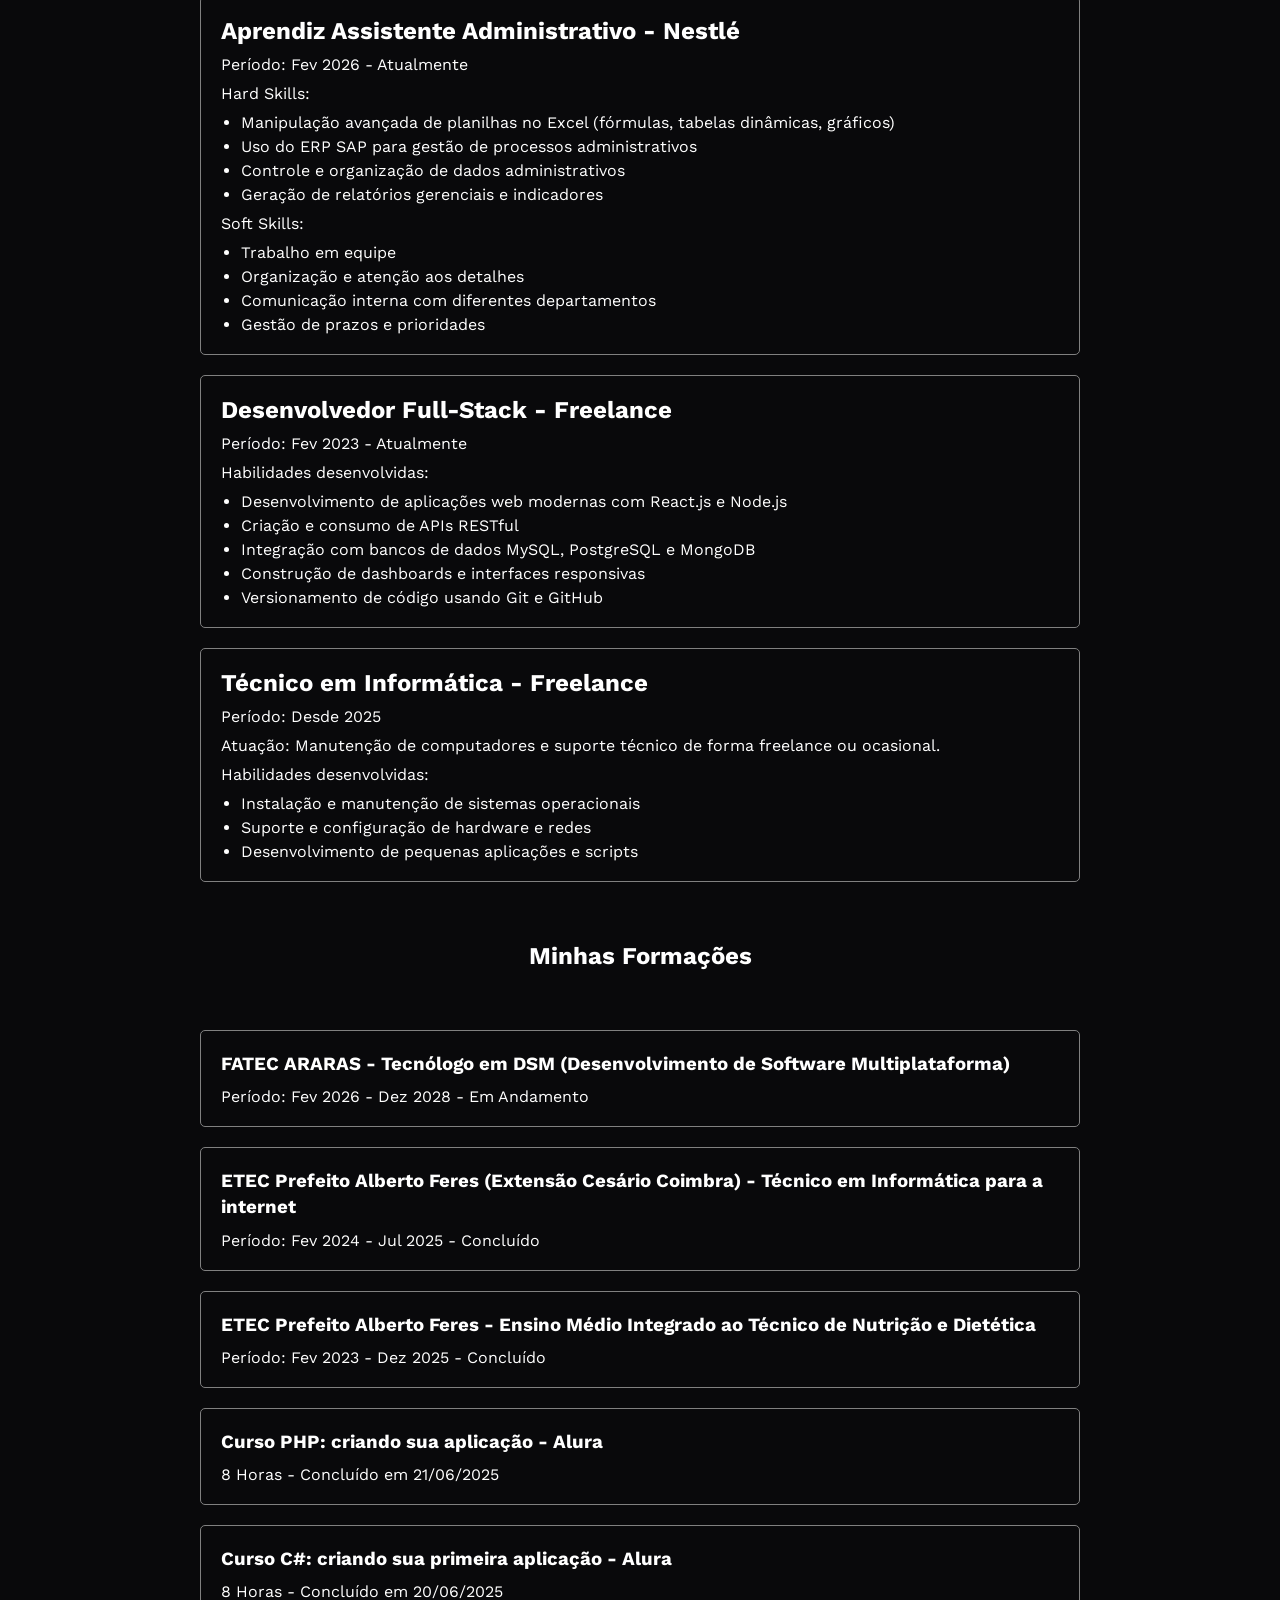
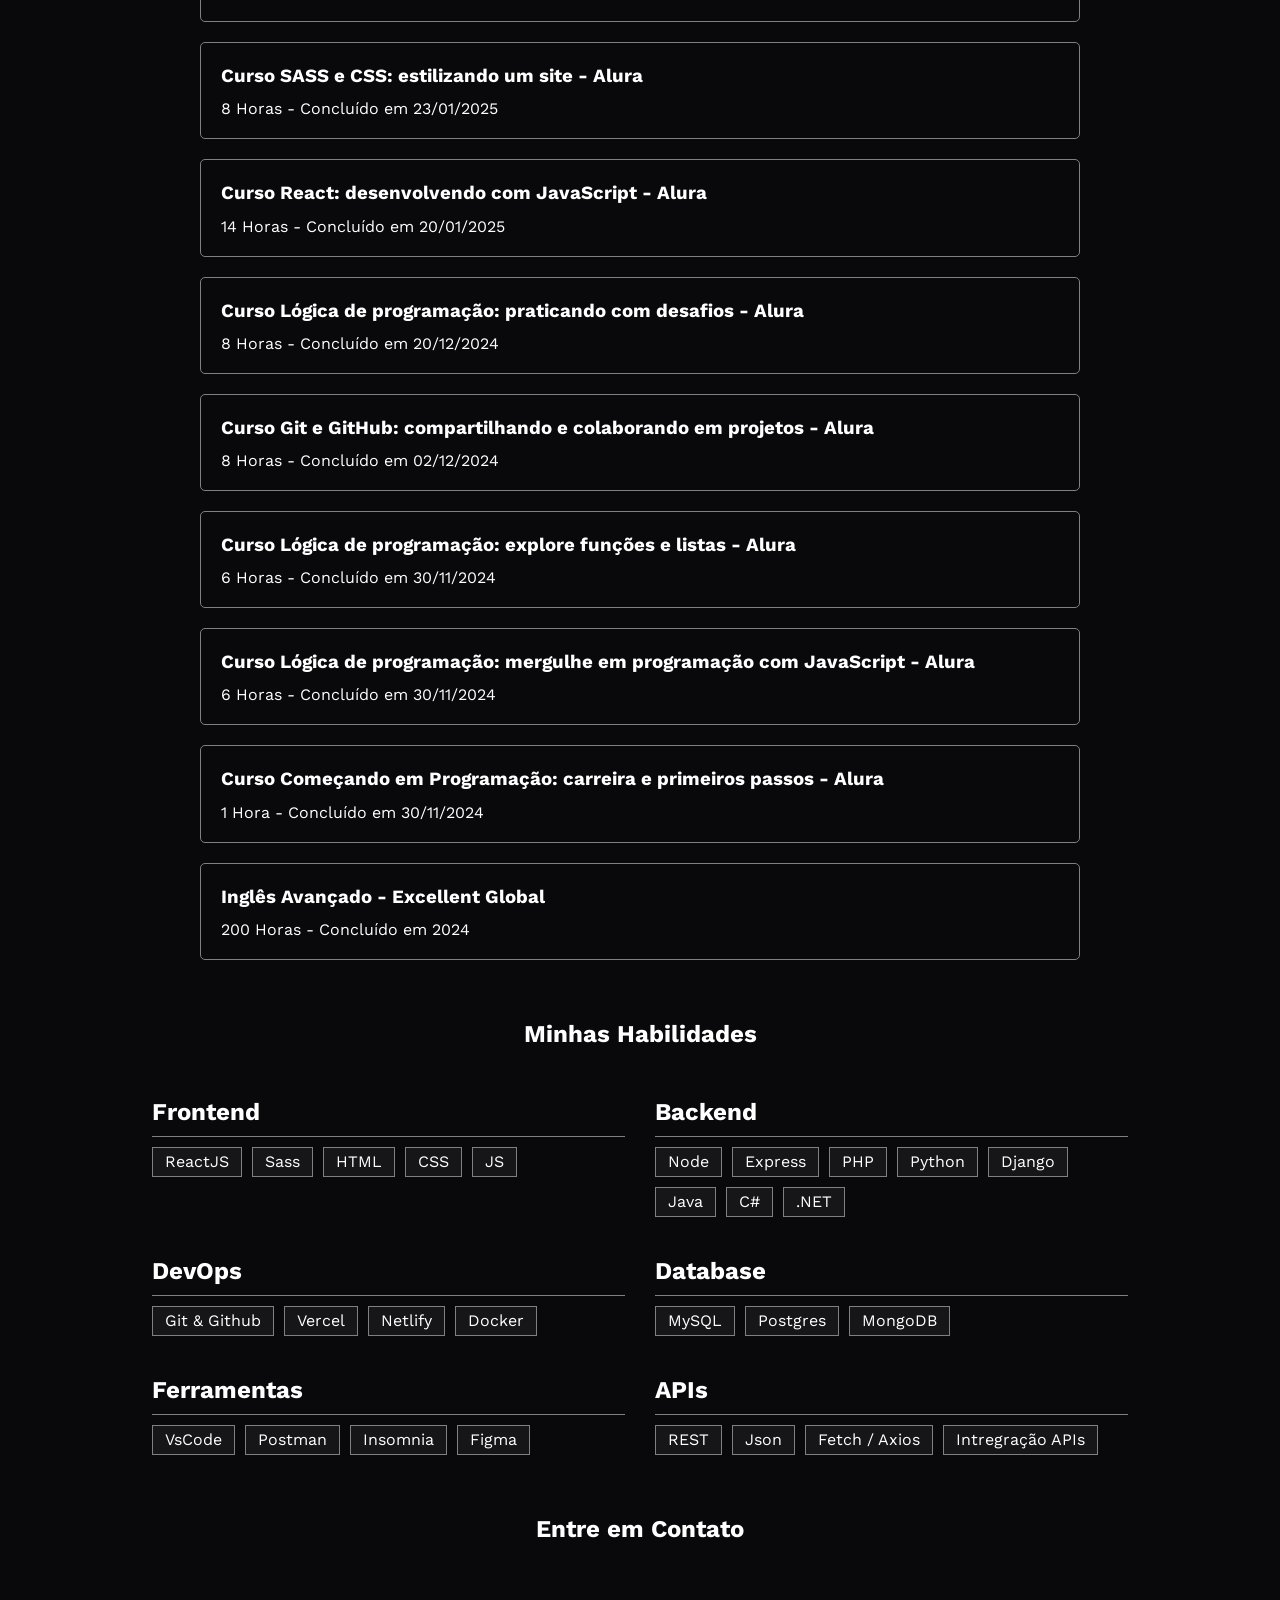
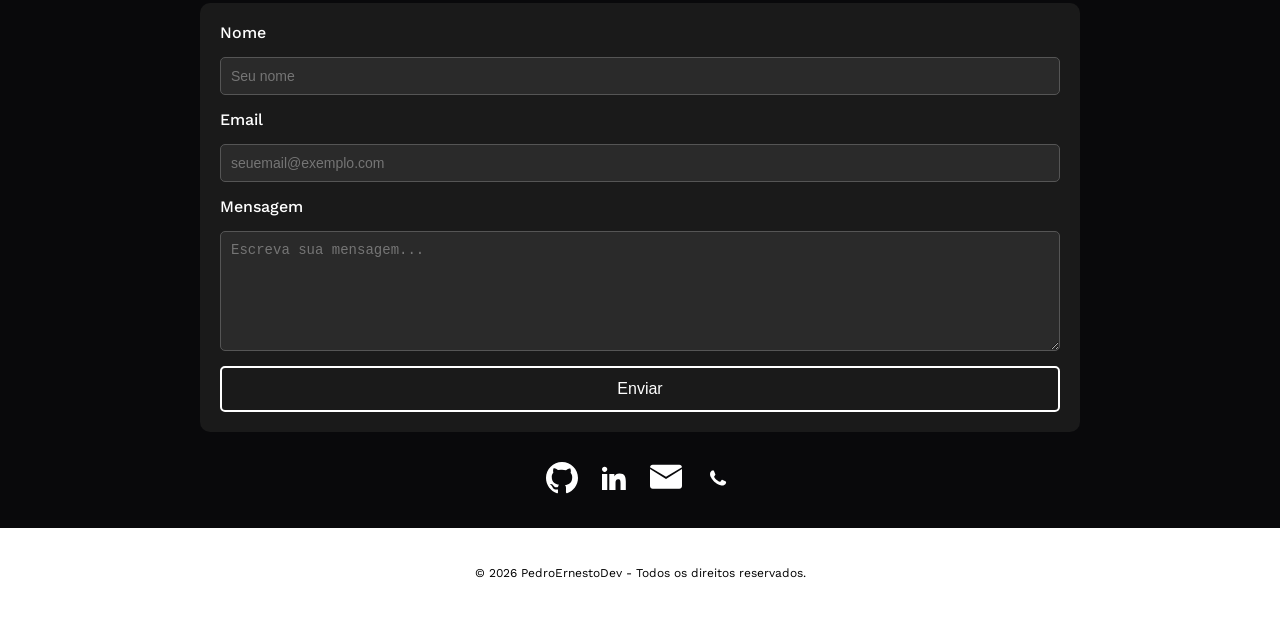
==== commit 9dea96f2: "Uptade CSS and HTML" ====
--- a/index.html
+++ b/index.html
@@ -291,6 +291,7 @@
                 </div>
             </div>
         </div>
+        <h2 id="#h2-repositorios">Meus Repositorios</h2>
         <div id="repos">
         </div>
         <h2 id="h2-experiencias">Minhas Experiências</h2>
@@ -508,7 +509,7 @@
                     </a>
 
                     <!-- WhatsApp -->
-                    <a href="https://wa.me/19999712966" target="_blank">
+                    <a href="https://wa.me/19999712966?text=Olá, Tudo Bem?, Vi o seu portfólio e queria conversar com você." target="_blank">
                         <svg viewBox="0 0 24 24"><path d="M17.472 14.382c-.297-.149-1.758-.867-2.03-.967-.272-.099-.47-.148-.669.15-.198.297-.767.966-.94 1.164-.173.198-.347.223-.644.074-.297-.149-1.255-.462-2.39-1.475-.883-.788-1.48-1.761-1.653-2.059-.173-.297-.018-.458.13-.606.134-.133.297-.347.446-.52.149-.173.198-.297.297-.495.099-.198.05-.372-.025-.521-.074-.149-.669-1.611-.916-2.206-.242-.579-.487-.5-.669-.51l-.571-.01c-.198 0-.52.074-.792.372s-1.04 1.016-1.04 2.479 1.065 2.876 1.213 3.074c.149.198 2.095 3.2 5.077 4.487.709.306 1.26.489 1.69.625.71.227 1.356.195 1.87.118.57-.085 1.758-.719 2.006-1.413.248-.694.248-1.29.173-1.414-.074-.124-.272-.198-.57-.347z"/></svg>
                     </a>
                 </div>
--- a/style.css
+++ b/style.css
@@ -152,29 +152,25 @@
     display: flex;
     flex-wrap: wrap;
     justify-content: center;
-    row-gap: 30px;
+    row-gap: 20px;
     column-gap: 20px;
     padding: 10px 10px;
 }
 
 .repo-card{
-    border-radius: 5px;
-    display: flex;
-    flex-direction: column;
-    width: 473px;
+    border-radius: 3px;
+    display: flex;
+    flex-direction: column;
     border: 1px solid rgb(87, 87, 87);
-    padding: 20px;
+    padding: 10px;
     height: auto;
+    max-height: 100px;
     cursor: pointer;
     transition: 0.2s;
-    font-size: 14px;
-    
-    a{
-        margin-top: 20px;
-        margin-bottom: 20px;
-        text-decoration: none;
-        color: white;
-    }
+    font-size: 12px;
+    row-gap: 10px;
+    max-width: 450px;
+    width: 100%;
 
     img{
         height: 15px;
@@ -312,7 +308,7 @@
     .img-card{
         height: 250px;
         width: 100%;
-        border-radius: 5px 5px 0px 0px;
+        border-radius: 3.5px 3.5px 0px 0px;
     }
 
     .container-paragrafo{
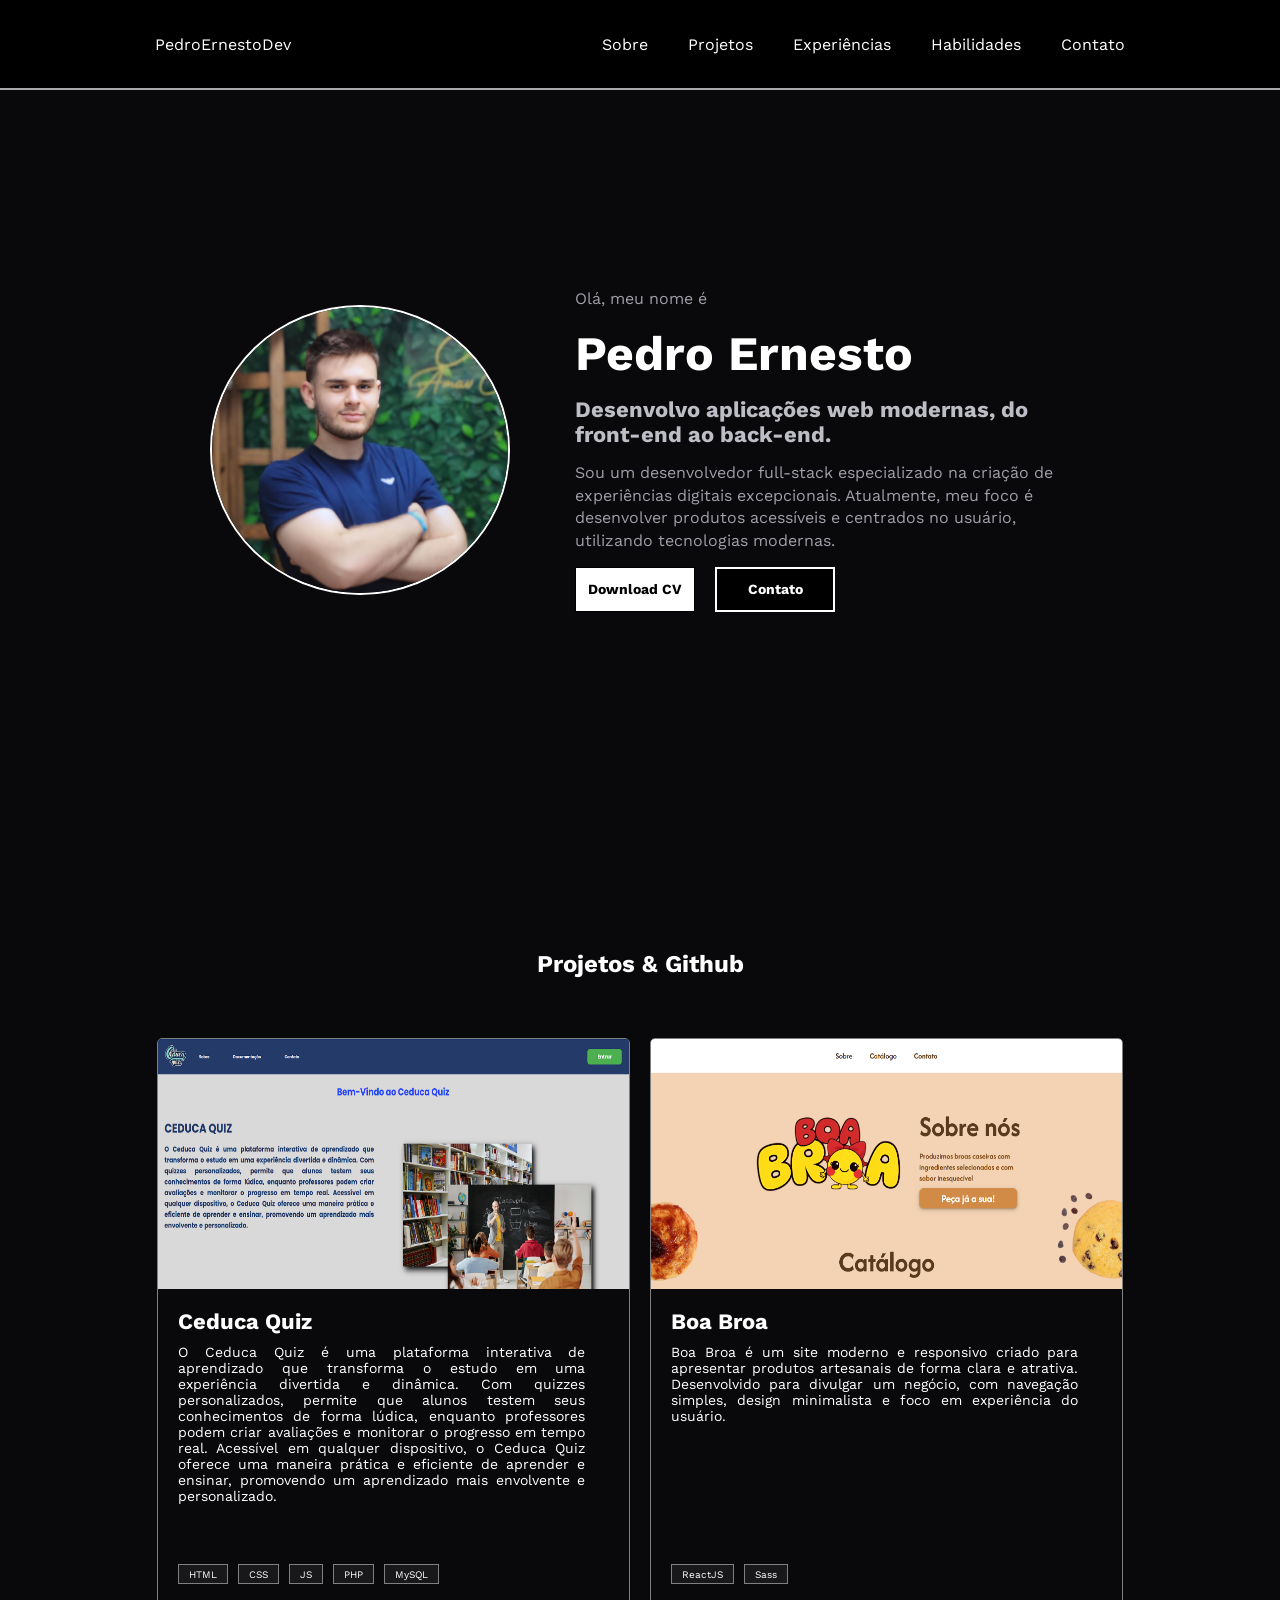
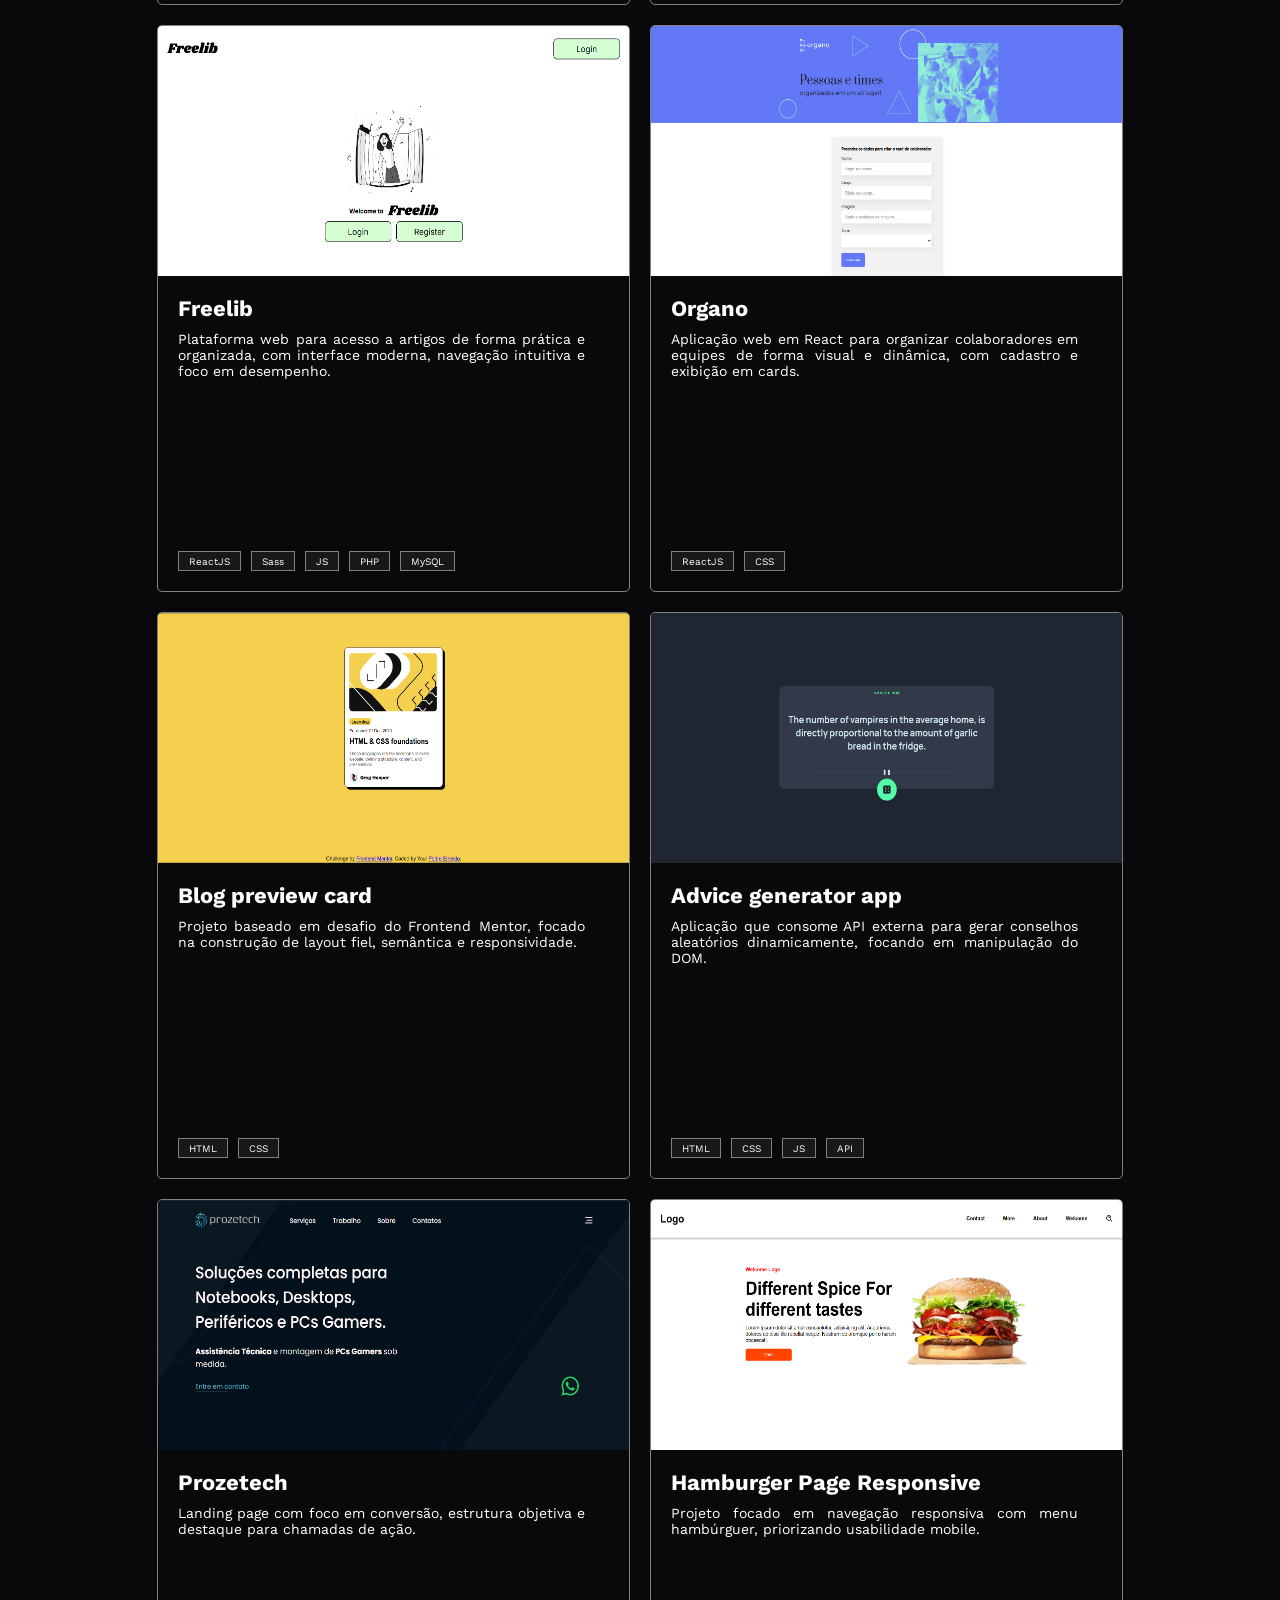
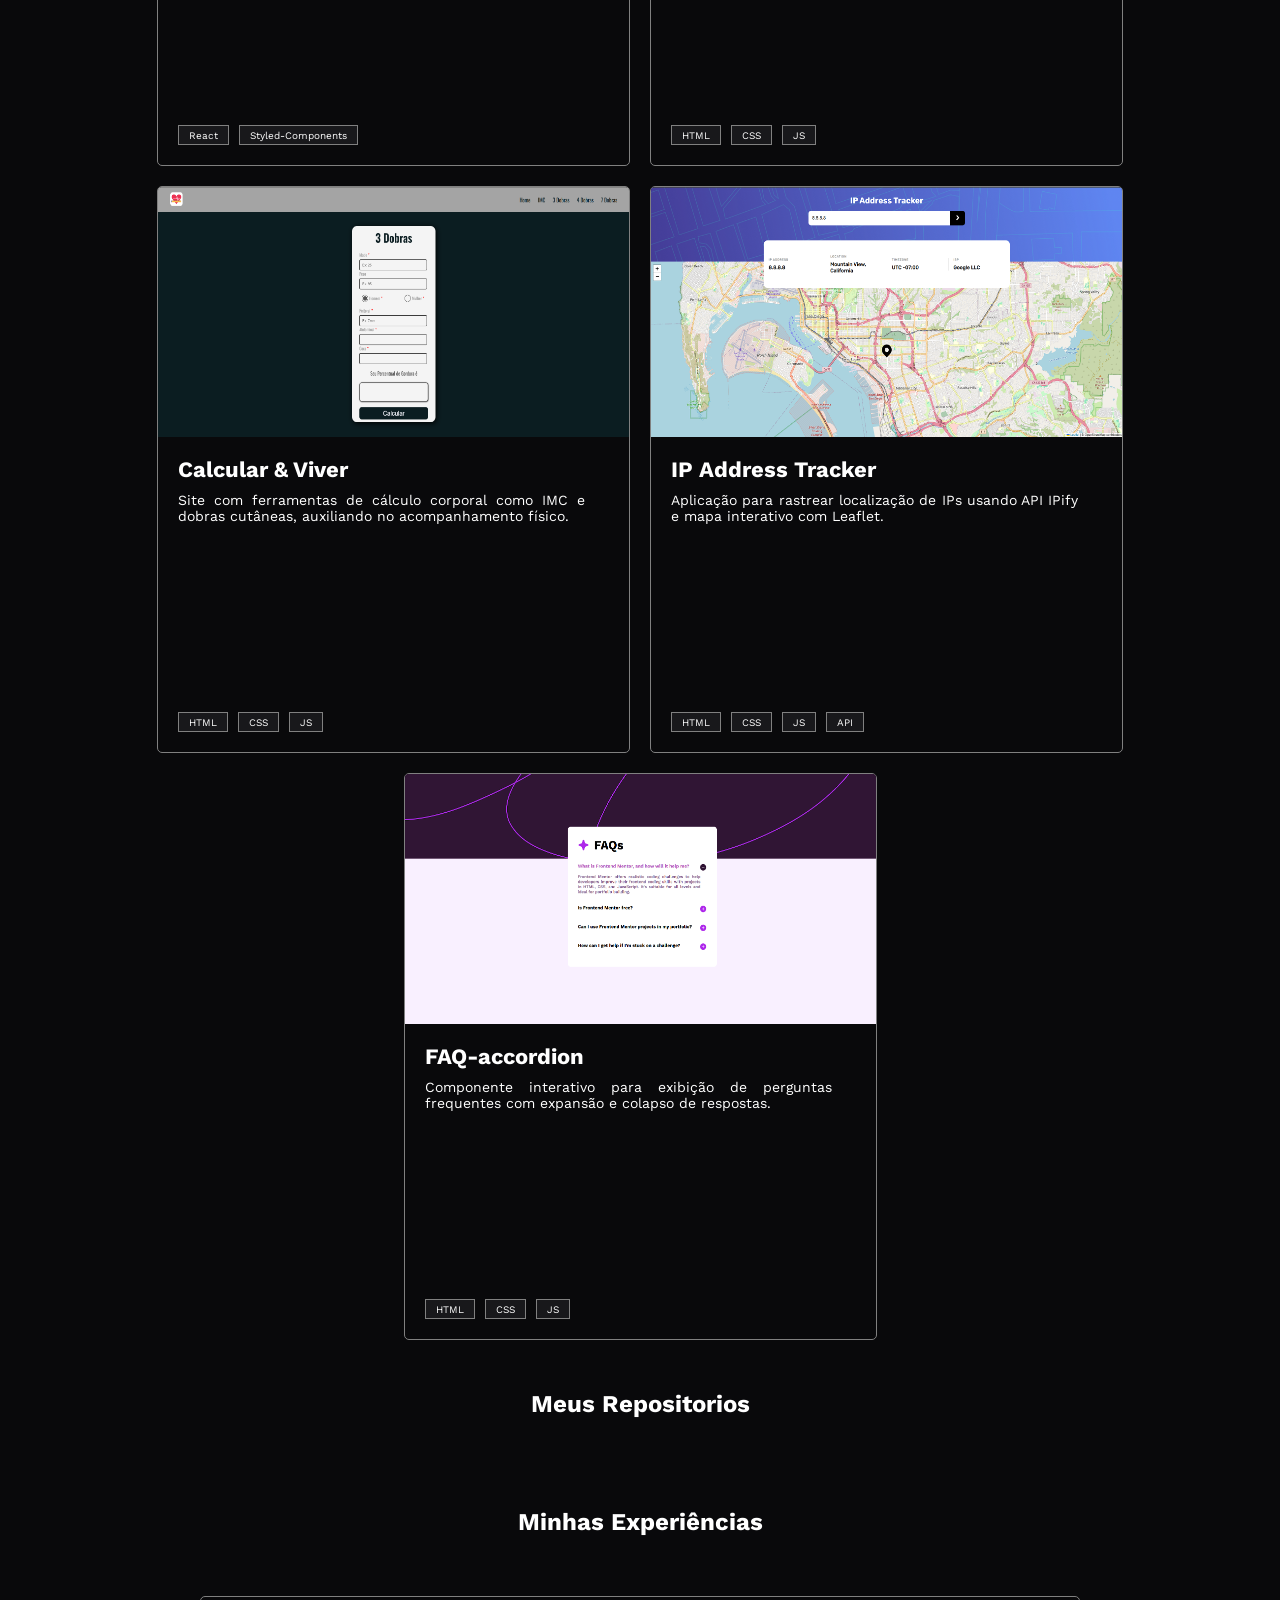
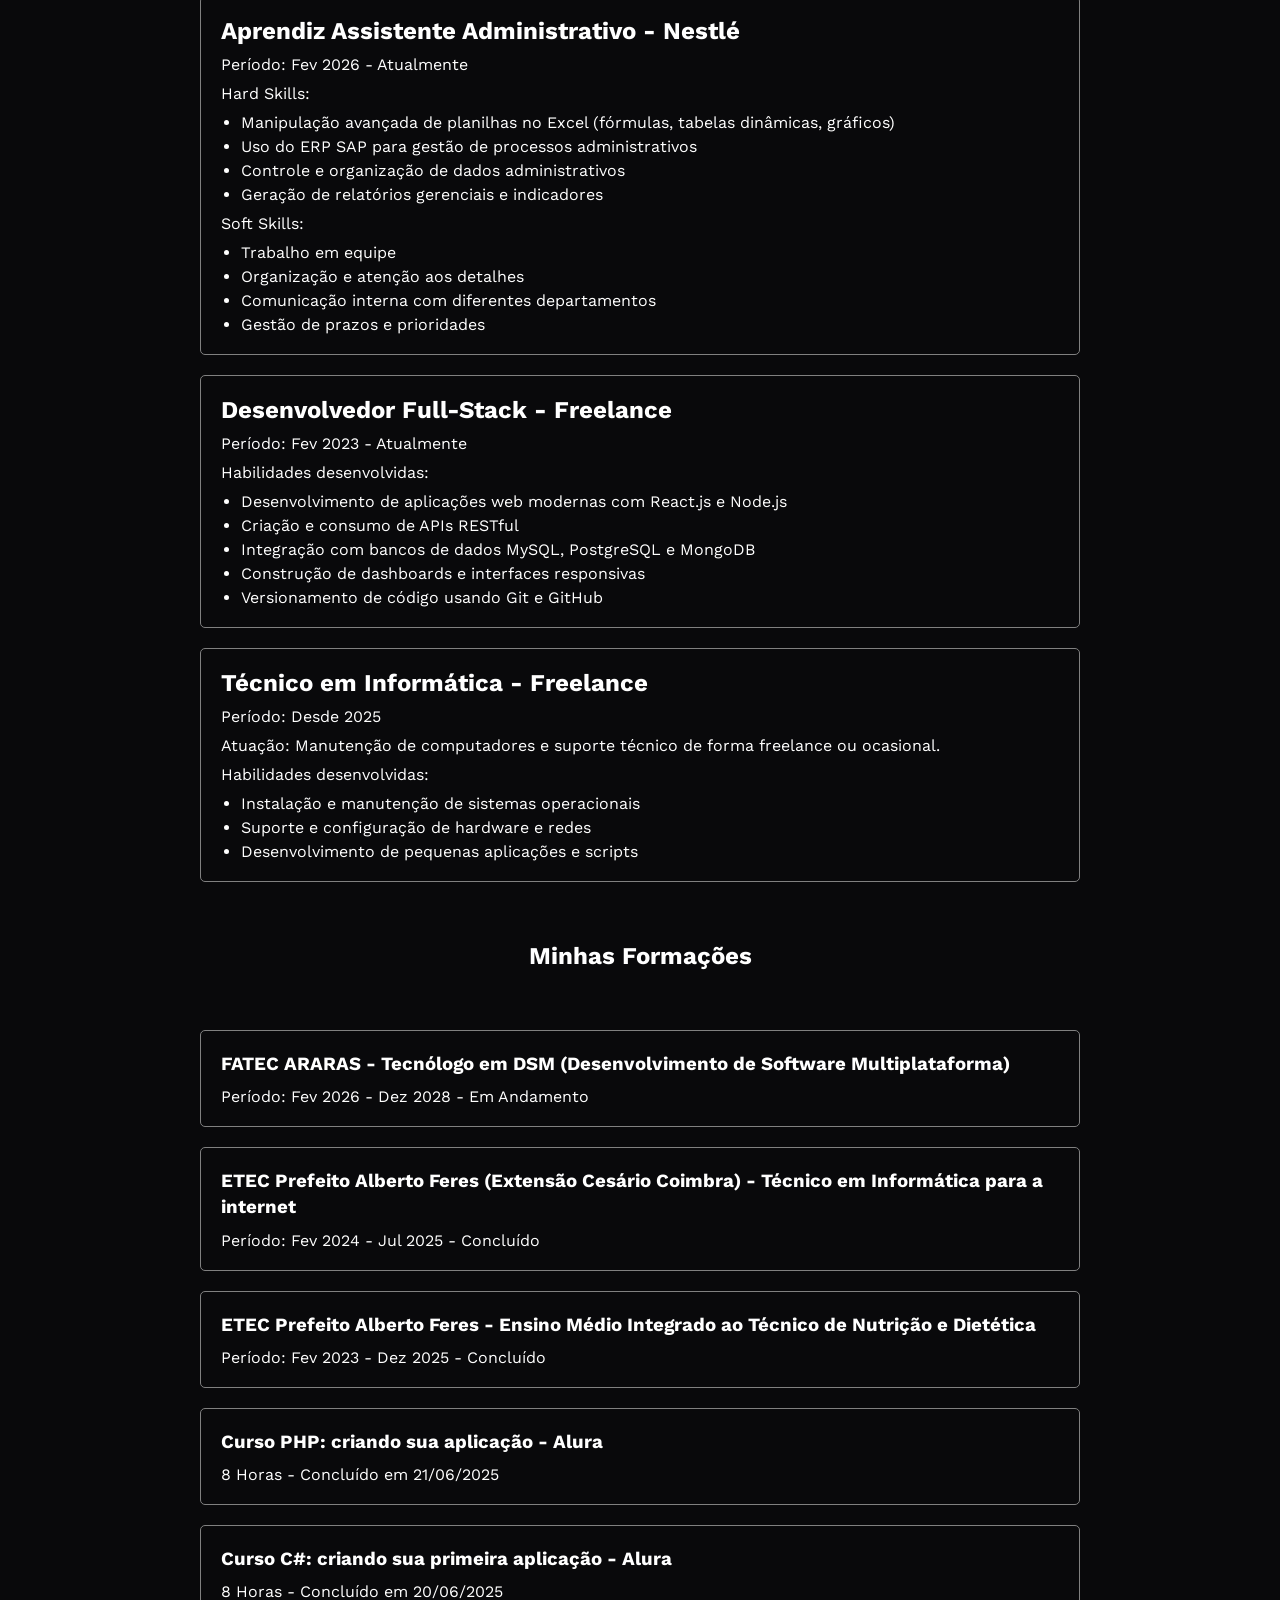
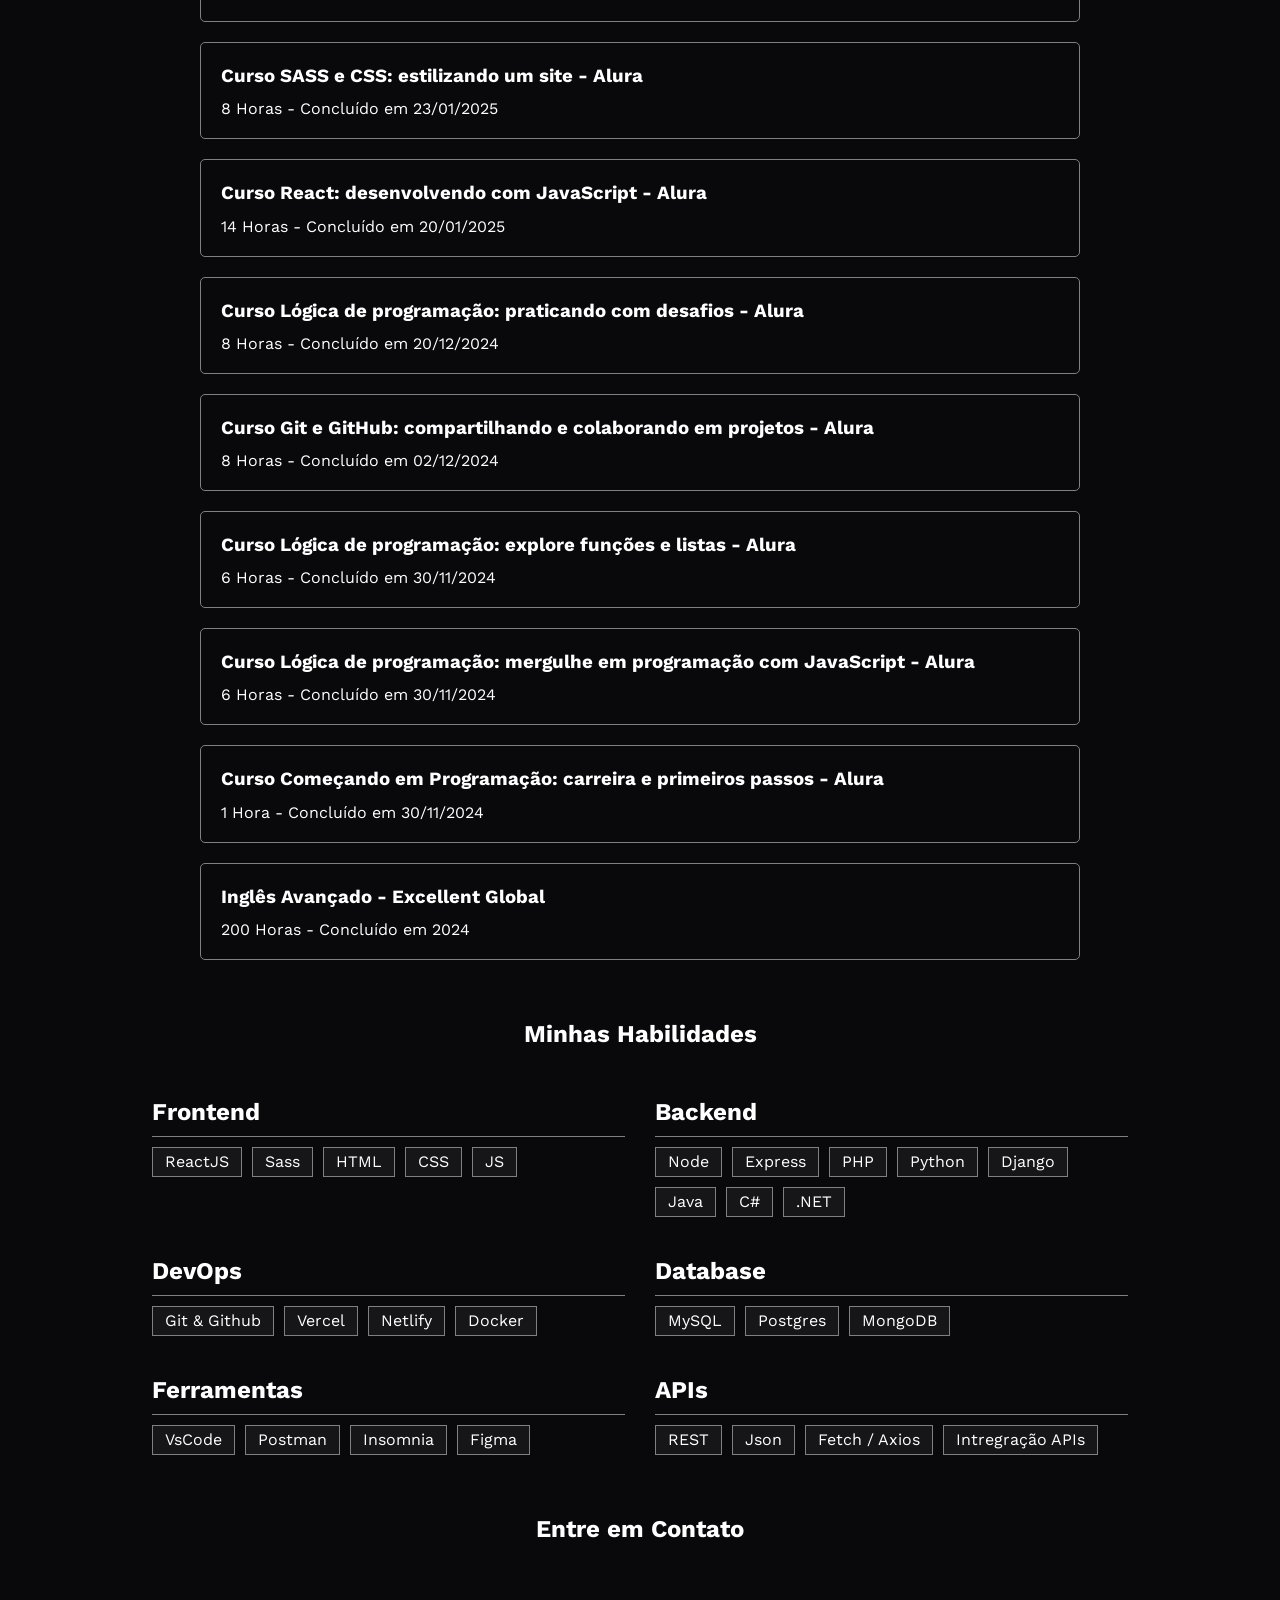
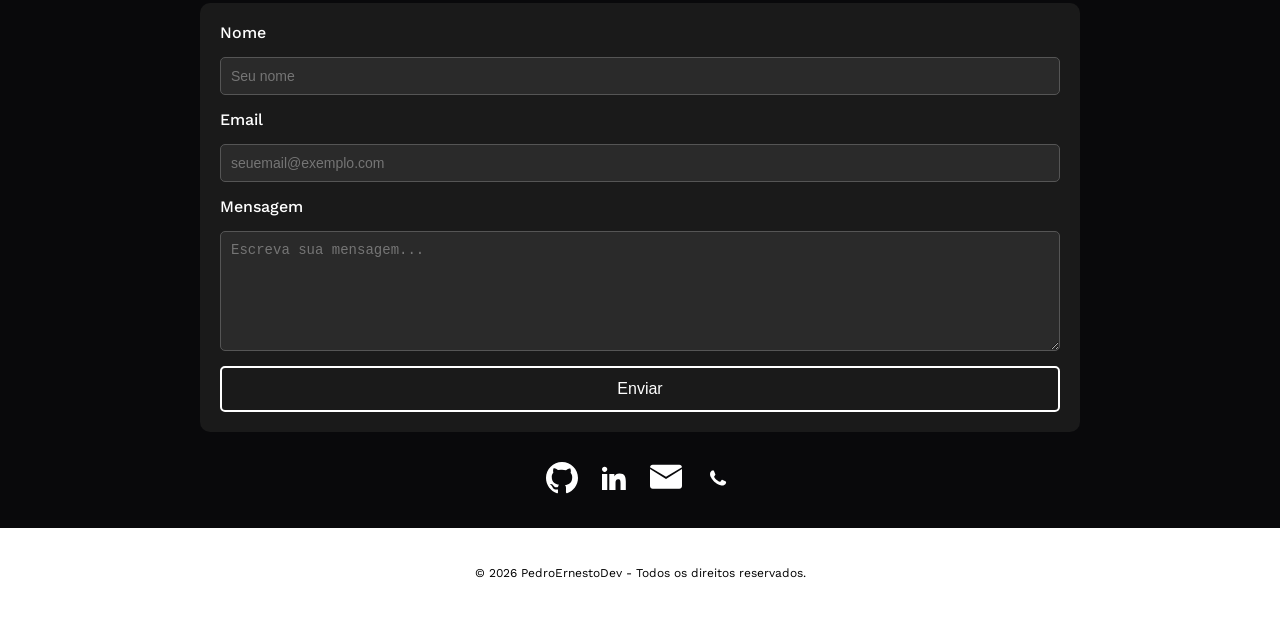
==== commit 4ecd5f9e: "Criando dicionario para armazenar os projetos e diminuir os elementos estaticos do HTML" ====
--- a/index.html
+++ b/index.html
@@ -61,235 +61,6 @@
         </div>
         <h2 id="h2-projetos">Projetos & Github</h2>
         <div id="projetos">
-                <div class="card-projects" onclick="window.open('https://github.com/Eduardo6794/CeducaQuiz', '_blank')">
-                    <img src="assets/cover-ceduca.png" alt="Imagem card ceduca" class="img-card">
-                    <div class="container-dados-card">
-                        <h3>Ceduca Quiz</h3>
-                        <div class="container-paragrafo">
-                            <p>O Ceduca Quiz é uma plataforma interativa de aprendizado que transforma o estudo em uma experiência divertida e dinâmica. Com quizzes personalizados, permite que alunos testem seus conhecimentos de forma lúdica, enquanto professores podem criar avaliações e monitorar o progresso em tempo real. Acessível em qualquer dispositivo, o Ceduca Quiz oferece uma maneira prática e eficiente de aprender e ensinar, promovendo um aprendizado mais envolvente e personalizado.</p>
-                        </div>
-                        <div class="container-languages">
-                            <div class="langs">
-                                <p>HTML</p>
-                            </div>
-                            <div class="langs">
-                                <p>CSS</p>
-                            </div>
-                            <div class="langs">
-                                <p>JS</p>
-                            </div>
-                            <div class="langs">
-                                <p>PHP</p>
-                            </div>
-                            <div class="langs">
-                                <p>MySQL</p>
-                            </div>
-                        </div>
-                    </div>
-                </div>
-                <div class="card-projects" onclick="window.open('https://boa-broa-1lh18m6a9-pedros-projects-6d115572.vercel.app/', '_blank')">
-                    <img src="assets/cover-boa-broa.png" alt="Imagem card ceduca" class="img-card">
-                    <div class="container-dados-card">
-                        <h3>Boa Broa</h3>
-                        <div class="container-paragrafo">
-                            <p>Boa Broa é um site moderno e responsivo criado para apresentar produtos artesanais de forma clara e atrativa. Foi desenvolvido por mim para ajudar uma amiga a divulgar seu negócio, com navegação simples, design minimalista e foco em uma boa experiência do usuário, destacando a identidade caseira e acolhedora da marca.</p>
-                        </div>
-                        <div class="container-languages">
-                            <div class="langs">
-                                <p>ReactJS</p>
-                            </div>
-                            <div class="langs">
-                                <p>Sass</p>
-                            </div>
-                        </div>
-                    </div>
-                </div>
-                <div class="card-projects" onclick="window.open('https://github.com/PedroErnestoDev/freelib', '_blank')">
-                    <img src="assets/cover-freelib.png" alt="Imagem card ceduca" class="img-card">
-                    <div class="container-dados-card">
-                        <h3>Freelib</h3>
-                        <div class="container-paragrafo">
-                            <p>O FreeLib é uma plataforma web desenvolvida para que os discentes tenham acesso a artigos de forma prática e organizada. Possui uma interface moderna e responsiva, navegação intuitiva e foco em desempenho, permitindo que os usuários encontrem e consultem conteúdos de maneira rápida e eficiente.</p>
-                        </div>
-                        <div class="container-languages">
-                            <div class="langs">
-                                <p>ReactJS</p>
-                            </div>
-                        <div class="langs">
-                            <p>Sass</p>
-                        </div>
-                        <div class="langs">
-                            <p>JS</p>
-                        </div>
-                        <div class="langs">
-                            <p>PHP</p>
-                        </div>
-                        <div class="langs">
-                            <p>MySQL</p>
-                        </div>
-                    </div>
-                </div>
-            </div>
-            <div class="card-projects" onclick="window.open('https://organo-qeecptjor-pedros-projects-6d115572.vercel.app/', '_blank')">
-                <img src="assets/cover-organo.png" alt="Imagem card ceduca" class="img-card">
-                <div class="container-dados-card">
-                    <h3>Organo</h3>
-                     <div class="container-paragrafo">
-                        <p>O Organo é uma aplicação web desenvolvida com React que permite organizar colaboradores em equipes de forma visual e dinâmica. O sistema possibilita cadastrar novos membros, associá-los a times específicos e exibir essas informações em cards estilizados na interface. O projeto utiliza conceitos fundamentais de componentização, gerenciamento de estado e renderização dinâmica, proporcionando uma experiência interativa e organizada para visualização de equipes.</p>
-                        </div>
-                    <div class="container-languages">
-                        <div class="langs">
-                            <p>ReactJS</p>
-                        </div>
-                        <div class="langs">
-                            <p>CSS</p>
-                        </div>
-                    </div>
-                </div>
-            </div>
-            <div class="card-projects" onclick="window.open('https://pedroernestodev.github.io/Blog-preview-card/', '_blank')">
-                <img src="assets/cover-blog-preview.png" alt="Imagem card ceduca" class="img-card">
-                <div class="container-dados-card">
-                    <h3>Blog preview card</h3>
-                    <div class="container-paragrafo">
-                        <p>Projeto desenvolvido a partir de um desafio do Frontend Mentor, que consiste na criação de um card de pré-visualização de blog. O foco está na construção de um layout fiel ao design proposto, utilizando HTML e CSS, com atenção à estrutura semântica, estilização e responsividade.</p>
-                    </div>
-                    <div class="container-languages">
-                        <div class="langs">
-                            <p>HTML</p>
-                        </div>
-                        <div class="langs">
-                            <p>CSS</p>
-                        </div>
-                    </div>
-                </div>
-            </div>
-            <div class="card-projects" onclick="window.open('https://pedroernestodev.github.io/Advice-generator-app/', '_blank')">
-                <img src="assets/cover-advice-genarator.png" alt="Imagem card ceduca" class="img-card">
-                <div class="container-dados-card">
-                    <h3>Advice generator app</h3>
-                    <div class="container-paragrafo">
-                        <p>Projeto desenvolvido a partir de um desafio do Frontend Mentor, que consiste em um gerador de conselhos aleatórios utilizando uma API externa. A aplicação atualiza o conteúdo dinamicamente a cada clique, focando em consumo de API, manipulação do DOM e uso de HTML, CSS e JavaScript.</p>
-                    </div>
-                    <div class="container-languages">
-                        <div class="langs">
-                            <p>HTML</p>
-                        </div>
-                        <div class="langs">
-                            <p>CSS</p>
-                        </div>
-                        <div class="langs">
-                            <p>JS</p>
-                        </div>
-                        <div class="langs">
-                            <p>API</p>
-                        </div>
-                    </div>
-                </div>
-            </div>
-            <div class="card-projects" onclick="window.open('https://willsf2021.github.io/prozetech/', '_blank')">
-                <img src="assets/cover-prozetech.png" alt="Imagem card ceduca" class="img-card">
-                <div class="container-dados-card">
-                    <h3>Prozetech</h3>
-                    <div class="container-paragrafo">
-                        <p>Projeto de landing page desenvolvido com foco em apresentação direta e conversão de usuários. A página possui estrutura objetiva, destacando informações principais, chamadas para ação (CTA) e organização visual estratégica.</p>
-                    </div>
-                    <div class="container-languages">
-                        <div class="langs">
-                            <p>React</p>
-                        </div>
-                        <div class="langs">
-                            <p>Styled-Components</p>
-                        </div>
-                    </div>
-                </div>
-            </div>
-            <div class="card-projects" onclick="window.open('https://pedroernestodev.github.io/HamburgerPageResponsive/', '_blank')">
-                <img src="assets/cover-reponsive-humburguer.png" alt="Imagem card ceduca" class="img-card">
-                <div class="container-dados-card">
-                    <h3>Hamburger Page Responsive</h3>
-                    <div class="container-paragrafo">
-                        <p>Projeto desenvolvido com foco na criação de uma página responsiva com menu hambúrguer. A aplicação demonstra a implementação de navegação adaptável para diferentes tamanhos de tela, priorizando a usabilidade em dispositivos móveis.</p>
-                    </div>
-                    <div class="container-languages">
-                        <div class="langs">
-                            <p>HTML</p>
-                        </div>
-                        <div class="langs">
-                            <p>CSS</p>
-                        </div>
-                        <div class="langs">
-                            <p>JS</p>
-                        </div>
-                    </div>
-                </div>
-            </div>
-            <div class="card-projects" onclick="window.open('https://pedroernestodev.github.io/Calcular-Viver/index.html', '_blank')">
-                <img src="assets/cover-calcular-e-viver.png" alt="Imagem card ceduca" class="img-card">
-                <div class="container-dados-card">
-                    <h3>Calcular & Viver</h3>
-                    <div class="container-paragrafo">
-                        <p>O Calcular & Viver é um site com foco em cálculos essenciais para o dia a dia, oferecendo atualmente ferramentas como IMC e cálculos de 3, 4 e 7 dobras cutâneas.
-                        A aplicação permite ao usuário estimar indicadores corporais de forma simples e rápida, auxiliando no acompanhamento físico e na análise de composição corporal.</p>
-                    </div>
-                    <div class="container-languages">
-                        <div class="langs">
-                            <p>HTML</p>
-                        </div>
-                        <div class="langs">
-                            <p>CSS</p>
-                        </div>
-                        <div class="langs">
-                            <p>JS</p>
-                        </div>
-                    </div>
-                </div>
-            </div>
-            <div class="card-projects" onclick="window.open('https://pedroernestodev.github.io/Frontend-Mentor-IP-address-tracker/', '_blank')">
-                <img src="assets/cover-ip-tracker.png" alt="Imagem ip tracker" class="img-card">
-                <div class="container-dados-card">
-                    <h3>IP Address Tracker</h3>
-                    <div class="container-paragrafo">
-                        <p>Este projeto é um rastreador de endereços IP. Ele permite que você insira um IP ou endereço de domínio e veja sua localização em um mapa interativo.  
-                        Para obter as localizações dos IPs, foi utilizada a API de Geolocalização IP da IPify. Para gerar o mapa, foi usada a biblioteca LeafletJS.  
-                        O objetivo deste projeto é replicar o design de referência o mais próximo possível, e você pode experimentar qualquer ferramenta ou recurso adicional que quiser para aprimorá-lo.</p>
-                    </div>
-                    <div class="container-languages">
-                        <div class="langs">
-                            <p>HTML</p>
-                        </div>
-                        <div class="langs">
-                            <p>CSS</p>
-                        </div>
-                        <div class="langs">
-                            <p>JS</p>
-                        </div>
-                        <div class="langs">
-                            <p>API</p>
-                        </div>
-                    </div>
-                </div>
-            </div>
-            <div class="card-projects" onclick="window.open('https://pedroernestodev.github.io/FAQ-accordion/', '_blank')">
-                <img src="assets/cover-faq-accordion.png" alt="Imagem FAQ-accordion" class="img-card">
-                <div class="container-dados-card">
-                    <h3>FAQ-accordion</h3>
-                    <div class="container-paragrafo">
-                        <p>FAQ Accordion é um componente que organiza perguntas frequentes em uma lista interativa, onde cada item pode ser expandido ou recolhido para mostrar ou ocultar a resposta, mantendo a interface limpa e objetiva.</p>
-                    </div>
-                    <div class="container-languages">
-                        <div class="langs">
-                            <p>HTML</p>
-                        </div>
-                        <div class="langs">
-                            <p>CSS</p>
-                        </div>
-                        <div class="langs">
-                            <p>JS</p>
-                        </div>
-                    </div>
-                </div>
-            </div>
         </div>
         <h2 id="#h2-repositorios">Meus Repositorios</h2>
         <div id="repos">
